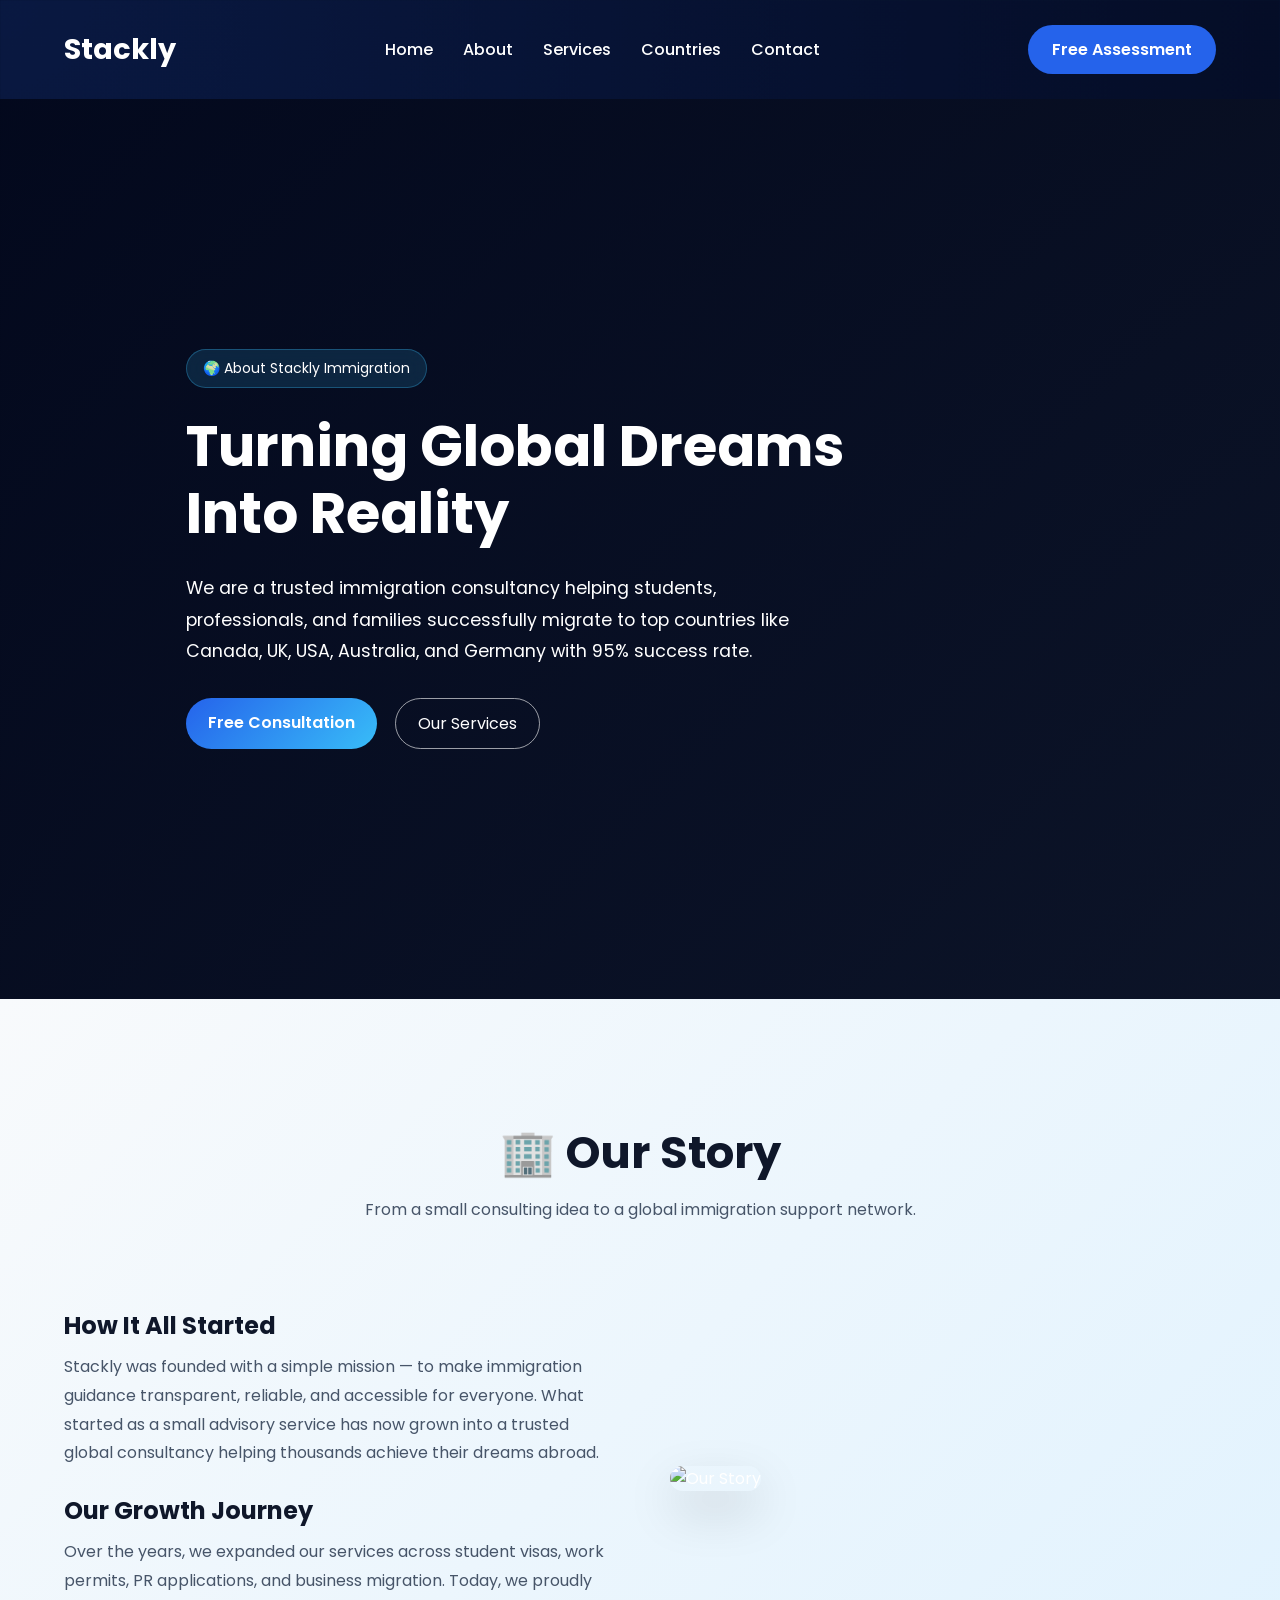
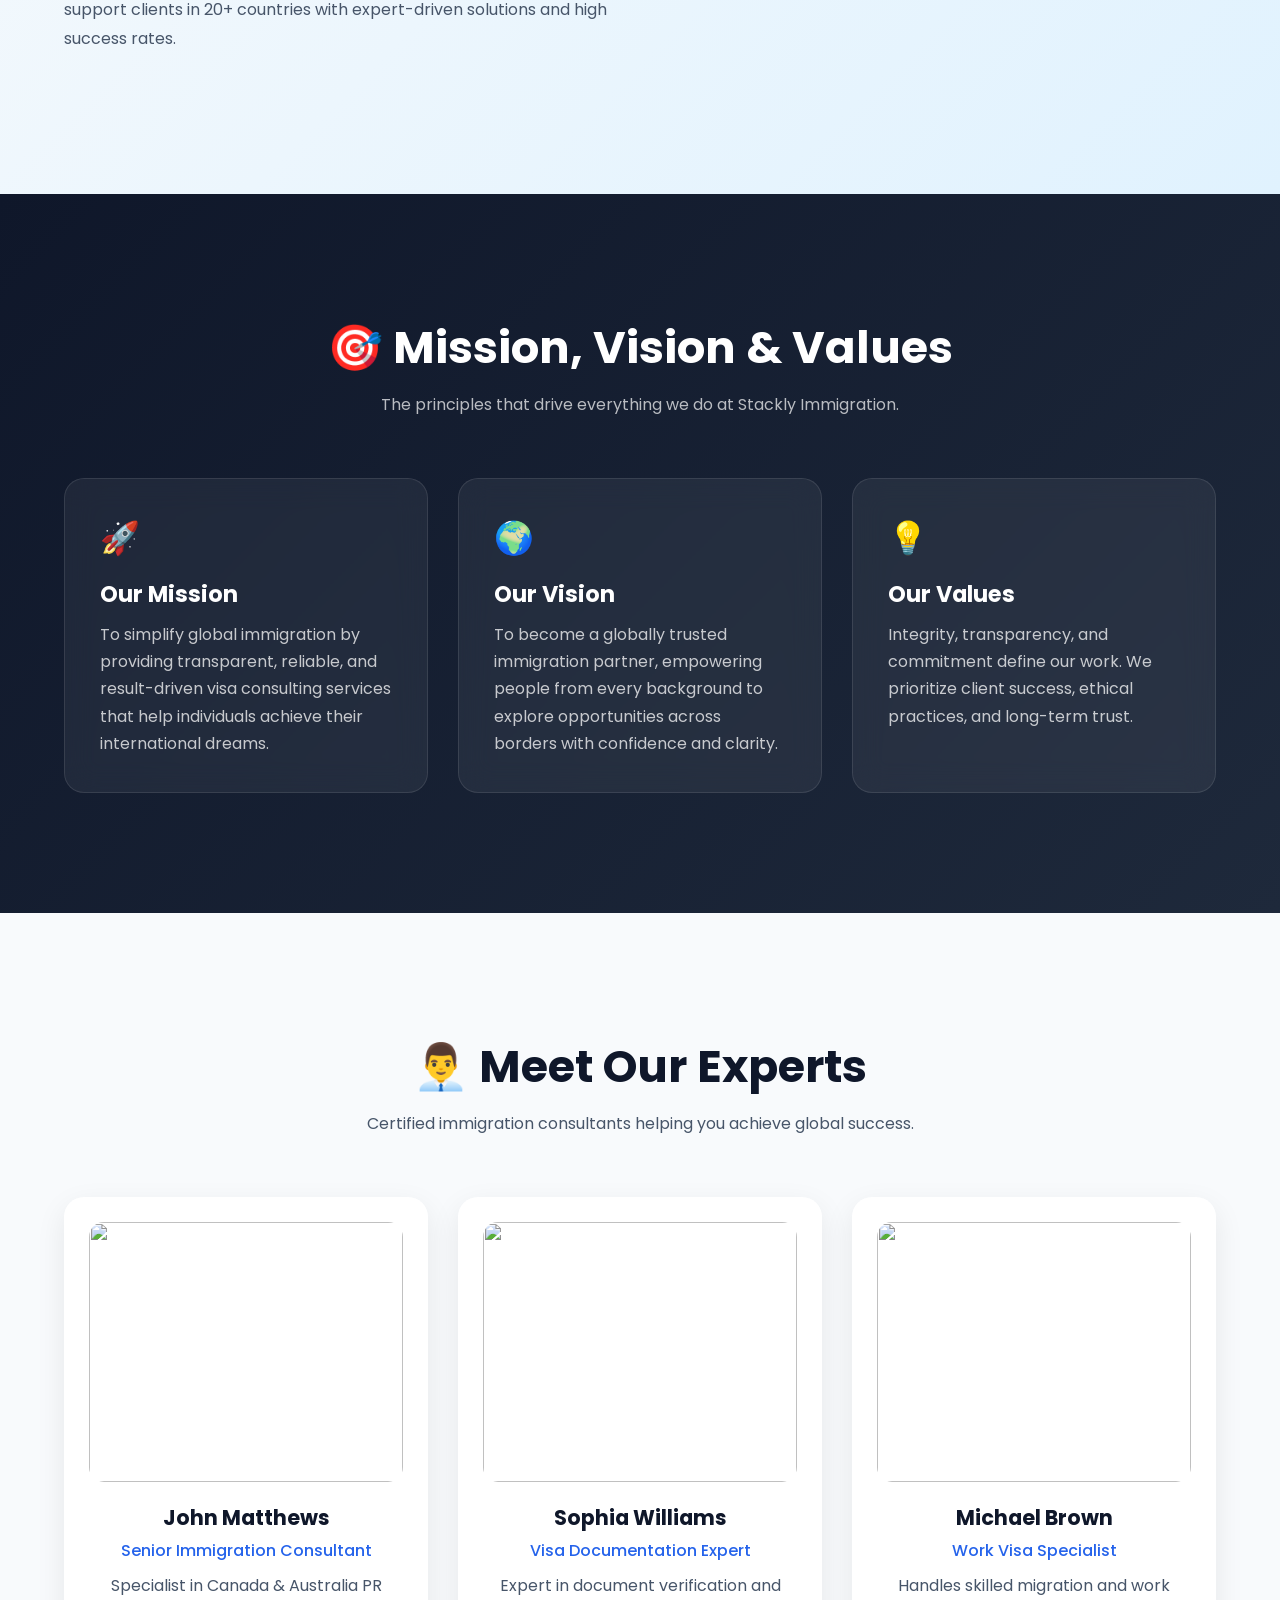
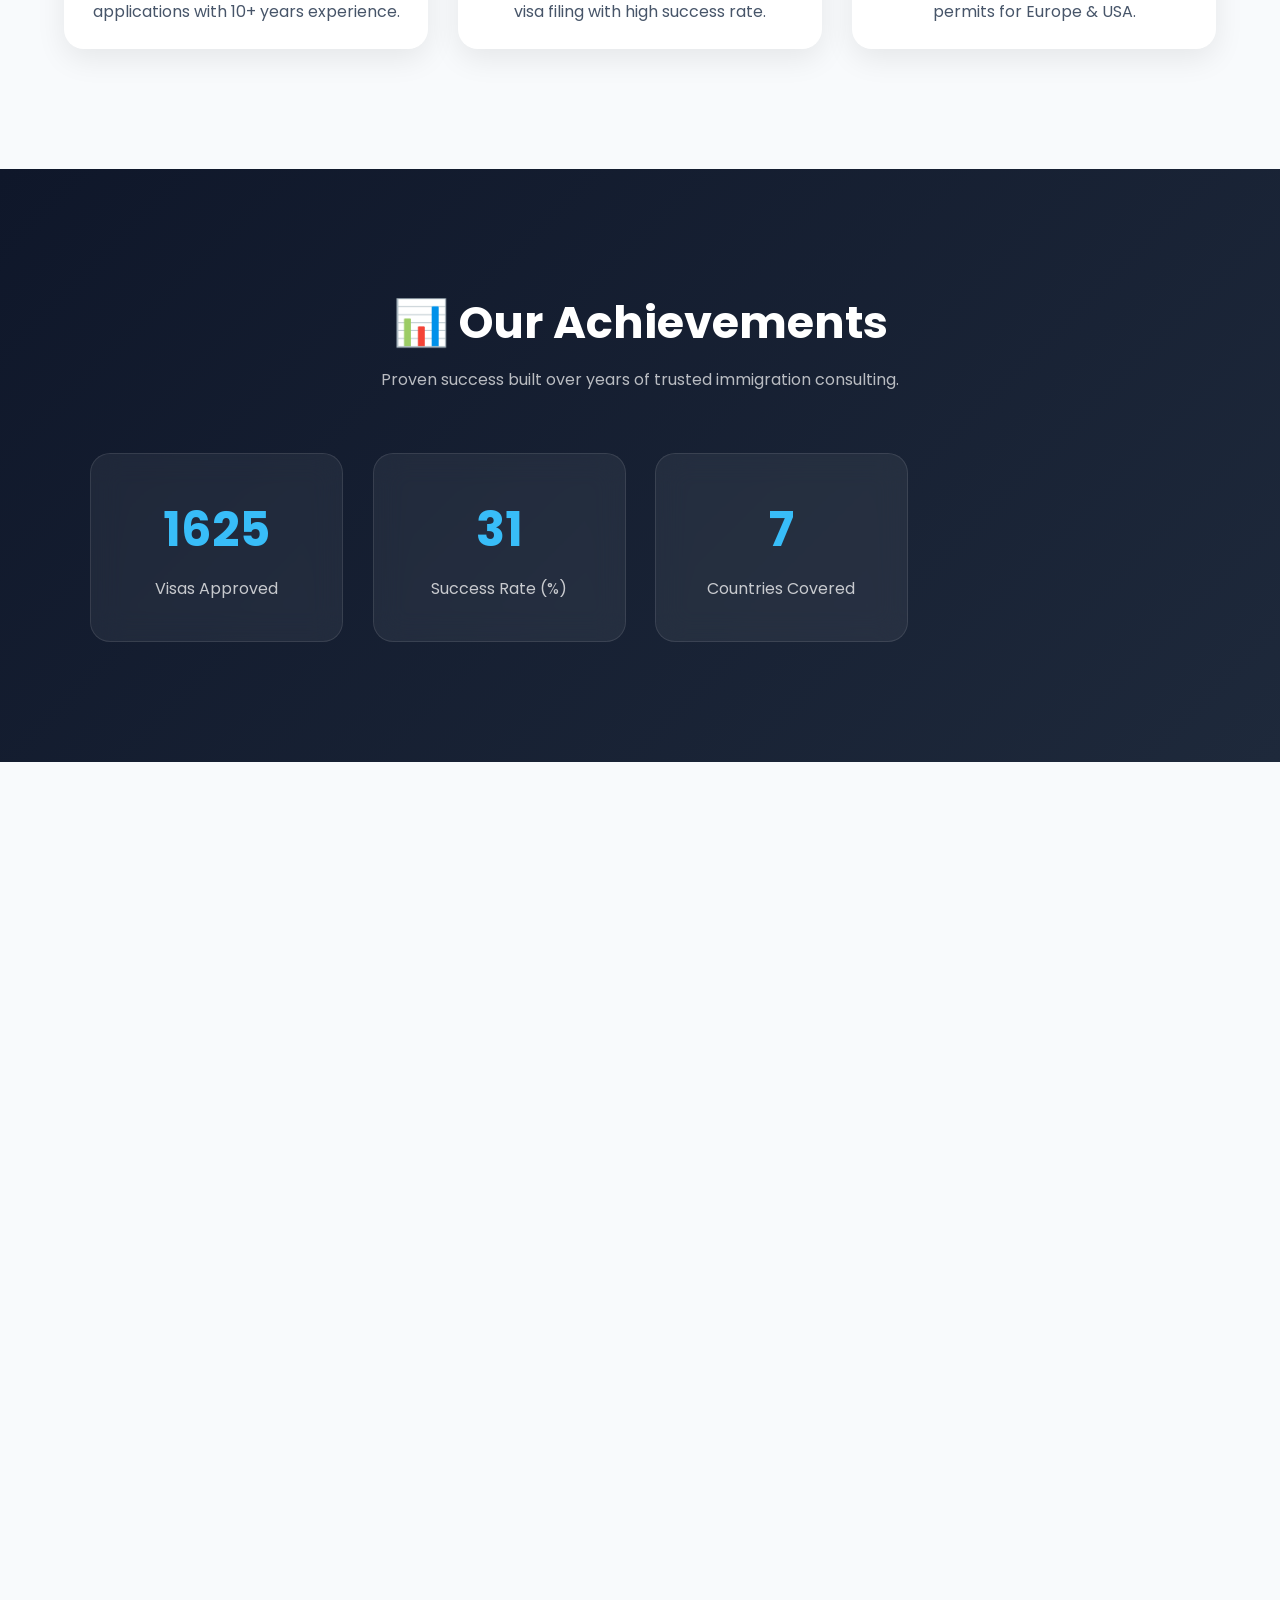
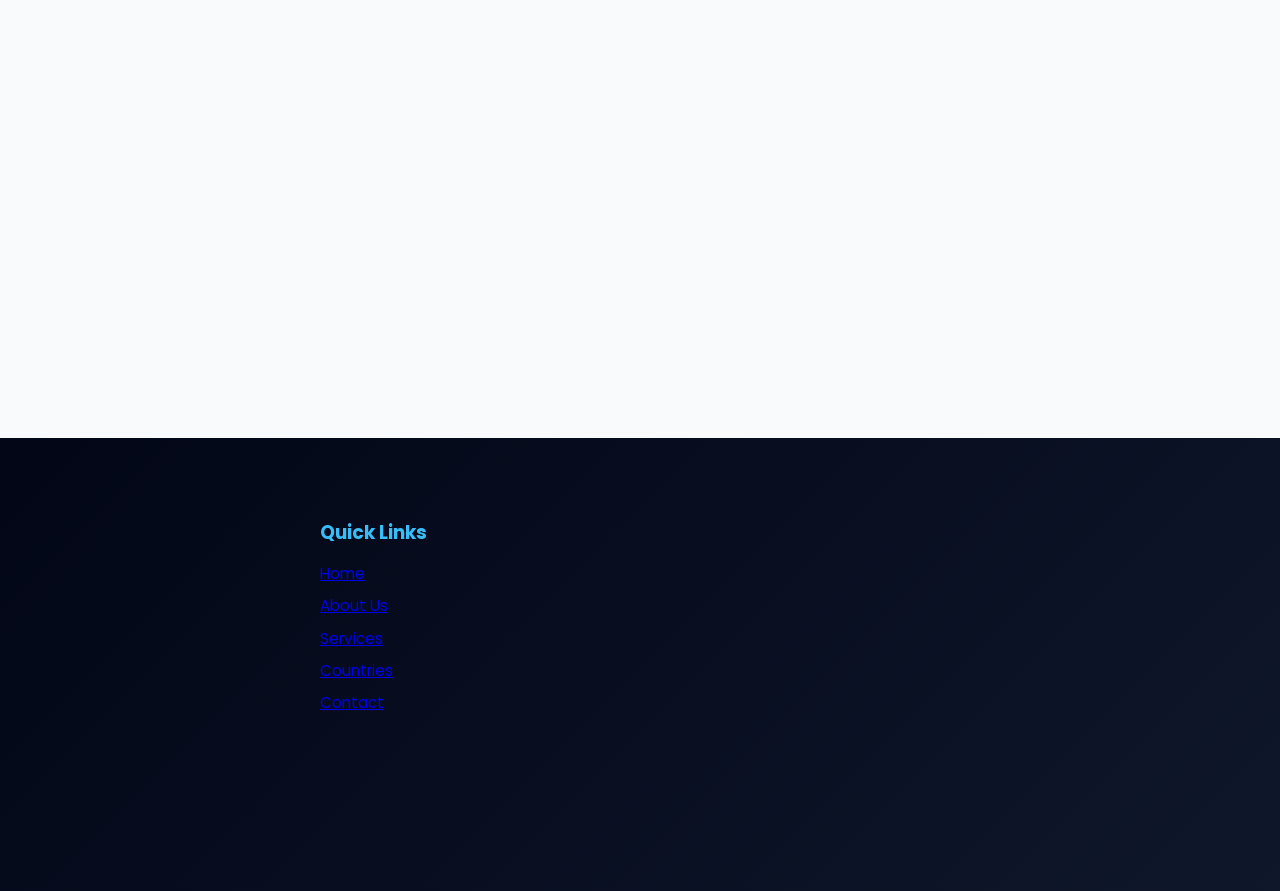
==== about.html @ c42ebe00 "first commit" ====
<!doctype html>
<html lang="en">
  <head>
    <meta charset="UTF-8" />
    <meta name="viewport" content="width=device-width, initial-scale=1.0" />
    <title>Stackly Immigration</title>

    <link rel="stylesheet" href="css/about.css" />

    <link
      href="https://fonts.googleapis.com/css2?family=Poppins:wght@300;400;500;600;700;800&display=swap"
      rel="stylesheet"
    />
  </head>

  <body>
    <nav>
      <div class="logo">Stackly</div>

      <ul class="nav-links">
        <li><a href="index.html">Home</a></li>
        <li><a href="about.html">About</a></li>
        <li><a href="service.html">Services</a></li>
        <li><a href="countries.html">Countries</a></li>
        <li><a href="contact.html">Contact</a></li>
      </ul>

      <a href="#" class="btn">Free Assessment</a>

      <div class="menu-btn">☰</div>
    </nav>




<section class="about-hero">

    <!-- BACKGROUND IMAGE -->
    <div class="about-hero-bg"></div>
    <div class="about-hero-overlay"></div>

    <!-- CONTENT -->
    <div class="about-hero-content">

        <span class="reveal up badge">
            🌍 About Stackly Immigration
        </span>

        <h1 class="reveal left">
            Turning Global Dreams Into Reality
        </h1>

        <p class="reveal right">
            We are a trusted immigration consultancy helping students, professionals,
            and families successfully migrate to top countries like Canada, UK, USA,
            Australia, and Germany with 95% success rate.
        </p>

        <div class="reveal up about-buttons">
            <a href="#" class="btn-primary">Free Consultation</a>
            <a href="#" class="btn-outline">Our Services</a>
        </div>

    </div>

</section>

<!-- STORY -->
<section class="our-story">

    <h2 class="story-title reveal up">🏢 Our Story</h2>
    <p class="story-subtitle reveal up">
        From a small consulting idea to a global immigration support network.
    </p>

    <div class="story-container">

        <!-- LEFT TEXT -->
        <div class="story-text reveal left">

            <h3>How It All Started</h3>
            <p>
                Stackly was founded with a simple mission — to make immigration
                guidance transparent, reliable, and accessible for everyone.
                What started as a small advisory service has now grown into a
                trusted global consultancy helping thousands achieve their dreams abroad.
            </p>

            <h3>Our Growth Journey</h3>
            <p>
                Over the years, we expanded our services across student visas,
                work permits, PR applications, and business migration.
                Today, we proudly support clients in 20+ countries with
                expert-driven solutions and high success rates.
            </p>

        </div>

        <!-- RIGHT IMAGE -->
        <div class="story-image reveal right">
            <img src="https://images.unsplash.com/photo-1521737604893-d14cc237f11d?auto=format&fit=crop&w=1200&q=80" alt="Our Story">
        </div>

    </div>

</section>

<!-- MISSION -->
<section class="mv-section">

    <h2 class="mv-title reveal up">🎯 Mission, Vision & Values</h2>
    <p class="mv-subtitle reveal up">
        The principles that drive everything we do at Stackly Immigration.
    </p>

    <div class="mv-grid">

        <!-- MISSION -->
        <div class="mv-card reveal left">
            <div class="icon">🚀</div>
            <h3>Our Mission</h3>
            <p>
                To simplify global immigration by providing transparent,
                reliable, and result-driven visa consulting services that help
                individuals achieve their international dreams.
            </p>
        </div>

        <!-- VISION -->
        <div class="mv-card reveal up">
            <div class="icon">🌍</div>
            <h3>Our Vision</h3>
            <p>
                To become a globally trusted immigration partner, empowering
                people from every background to explore opportunities across
                borders with confidence and clarity.
            </p>
        </div>

        <!-- VALUES -->
        <div class="mv-card reveal right">
            <div class="icon">💡</div>
            <h3>Our Values</h3>
            <p>
                Integrity, transparency, and commitment define our work.
                We prioritize client success, ethical practices, and long-term trust.
            </p>
        </div>

    </div>

</section>

<!-- OUR TEAM -->
<section class="team">

    <h2 class="team-title reveal up">👨‍💼 Meet Our Experts</h2>
    <p class="team-subtitle reveal up">
        Certified immigration consultants helping you achieve global success.
    </p>

    <div class="team-grid">

        <!-- MEMBER 1 -->
        <div class="team-card reveal left">
            <div class="team-img">
                <img src="https://images.unsplash.com/photo-1500648767791-00dcc994a43e?auto=format&fit=crop&w=800&q=80">
            </div>
            <h3>John Matthews</h3>
            <span>Senior Immigration Consultant</span>
            <p>Specialist in Canada & Australia PR applications with 10+ years experience.</p>
        </div>

        <!-- MEMBER 2 -->
        <div class="team-card reveal up">
            <div class="team-img">
                <img src="https://images.unsplash.com/photo-1544005313-94ddf0286df2?auto=format&fit=crop&w=800&q=80">
            </div>
            <h3>Sophia Williams</h3>
            <span>Visa Documentation Expert</span>
            <p>Expert in document verification and visa filing with high success rate.</p>
        </div>

        <!-- MEMBER 3 -->
        <div class="team-card reveal right">
            <div class="team-img">
                <img src="https://images.unsplash.com/photo-1506794778202-cad84cf45f1d?auto=format&fit=crop&w=800&q=80">
            </div>
            <h3>Michael Brown</h3>
            <span>Work Visa Specialist</span>
            <p>Handles skilled migration and work permits for Europe & USA.</p>
        </div>

    </div>

</section>

<!-- STATS -->
<section class="stats-section">

    <h2 class="stats-title reveal up">📊 Our Achievements</h2>
    <p class="stats-subtitle reveal up">
        Proven success built over years of trusted immigration consulting.
    </p>

    <div class="stats-grid">

        <div class="stat-card reveal left">
            <h3 class="counter" data-target="5000">0</h3>
            <p>Visas Approved</p>
        </div>

        <div class="stat-card reveal up">
            <h3 class="counter" data-target="95">0</h3>
            <p>Success Rate (%)</p>
        </div>

        <div class="stat-card reveal right">
            <h3 class="counter" data-target="20">0</h3>
            <p>Countries Covered</p>
        </div>

        <div class="stat-card reveal zoom">
            <h3 class="counter" data-target="10">0</h3>
            <p>Years Experience</p>
        </div>

    </div>

</section>

<!-- testimonial -->
<section class="testimonials">

    <h2 class="testi-title reveal up">⭐ Client Testimonials</h2>
    <p class="testi-subtitle reveal up">
        Real stories from students, workers, and families who achieved their visa success with us.
    </p>

    <div class="testi-grid">

        <!-- TESTIMONIAL 1 -->
        <div class="testi-card reveal left">
            <div class="user">
                <img src="https://images.unsplash.com/photo-1544723795-3fb6469f5b39?auto=format&fit=crop&w=200&q=80">
                <div>
                    <h3>Rahul Sharma</h3>
                    <span>Student Visa - Canada</span>
                </div>
            </div>
            <p class="testi-text typing" data-text="Stackly made my Canada student visa process super smooth. I got my
             approval without any stress. Highly recommended!"></p>
        </div>

        <!-- TESTIMONIAL 2 -->
        <div class="testi-card reveal up">
            <div class="user">
                <img src="https://images.unsplash.com/photo-1507003211169-0a1dd7228f2d?auto=format&fit=crop&w=200&q=80">
                <div>
                    <h3>Michael Johnson</h3>
                    <span>Work Visa - Germany</span>
                </div>
            </div>
            <p class="testi-text typing" data-text="Professional guidance at every step. My work visa for Germany was 
            approved faster than expected. Great service!"></p>
        </div>

        <!-- TESTIMONIAL 3 -->
        <div class="testi-card reveal right">
            <div class="user">
                <img src="https://images.unsplash.com/photo-1524504388940-b1c1722653e1?auto=format&fit=crop&w=200&q=80">
                <div>
                    <h3>Sneha Patel</h3>
                    <span>PR Visa - Australia</span>
                </div>
            </div>
            <p>
                “The team is very supportive and transparent. I finally got my PR
                visa for Australia after multiple rejections elsewhere.”
            </p>
        </div>

    </div>

</section>

<!-- PROCESS -->
<section class="process-mini">

    <h2 class="process-title reveal up">📈 Our Process Overview</h2>
    <p class="process-subtitle reveal up">
        A simple 4-step journey to make your immigration process smooth and successful.
    </p>

    <div class="process-grid">

        <div class="process-card reveal left">
            <div class="icon">🧭</div>
            <h3>Profile Analysis</h3>
            <p>We understand your goals, background, and eligibility.</p>
        </div>

        <div class="process-card reveal up">
            <div class="icon">📋</div>
            <h3>Documentation</h3>
            <p>We prepare and verify all required visa documents.</p>
        </div>

        <div class="process-card reveal right">
            <div class="icon">📨</div>
            <h3>Application Filing</h3>
            <p>We submit your visa application with expert precision.</p>
        </div>

        <div class="process-card reveal zoom">
            <div class="icon">🎉</div>
            <h3>Visa Approval</h3>
            <p>Get your visa approved with post-landing support.</p>
        </div>

    </div>

</section>



<footer class="footer">

    <div class="footer-container">

        <!-- BRAND INFO -->
        <div class="footer-box reveal left">
            <h2>Stackly Immigration</h2>
            <p>
                Your trusted global immigration partner helping students,
                professionals, and families achieve their dreams abroad.
            </p>

            <div class="socials">
                <a href="#">FB</a>
                <a href="#">TE</a>
                <a href="#">TW</a>
                <a href="#">YT</a>
            </div>
        </div>

        <!-- QUICK LINKS -->
        <div class="footer-box reveal up">
            <h3>Quick Links</h3>
            <ul>
                <li><a href="#">Home</a></li>
                <li><a href="#">About Us</a></li>
                <li><a href="#">Services</a></li>
                <li><a href="#">Countries</a></li>
                <li><a href="#">Contact</a></li>
            </ul>
        </div>

        <!-- SERVICES -->
        <div class="footer-box reveal right">
            <h3>Our Services</h3>
            <ul>
                <li>Student Visa</li>
                <li>Work Visa</li>
                <li>PR Assistance</li>
                <li>Business Visa</li>
                <li>Tourist Visa</li>
            </ul>
        </div>

        <!-- CONTACT + NEWSLETTER -->
        <div class="footer-box reveal zoom">
            <h3>Contact Us</h3>

            <p>📍 Mumbai, India</p>
            <p>📞 +91 98765 43210</p>
            <p>✉ info@Stackly.com</p>

            <div class="newsletter">
                <input type="email" placeholder="Enter email">
                <button>Subscribe</button>
            </div>
        </div>

    </div>

    <!-- BOTTOM BAR -->
    <div class="footer-bottom reveal up">
        <p>© 2026 Stackly Immigration. All Rights Reserved.</p>
    </div>

</footer>

    <script src="js/about.js"></script>
  </body>
</html>
---- css/about.css ----
*{
margin:0;
padding:0;
box-sizing:border-box;
font-family:'Poppins',sans-serif;
}

:root{
--primary:#0f172a;
--secondary:#2563eb;
--accent:#38bdf8;
--white:#fff;
--card:rgba(255,255,255,.08);
}

body{
background:
radial-gradient(circle at top left,
rgba(37,99,235,.2),
transparent 35%),
radial-gradient(circle at bottom right,
rgba(56,189,248,.15),
transparent 35%),
#020617;

color:white;
overflow-x:hidden;
}

nav{
width:90%;
margin:auto;
display:flex;
justify-content:space-between;
align-items:center;
padding:25px 0;
}

.logo{
font-size:1.8rem;
font-weight:700;
}

.nav-links{
display:flex;
gap:30px;
list-style:none;
}

.nav-links a{
text-decoration:none;
color:white;
font-weight:500;
transition:.4s;
}

.nav-links a:hover{
color:var(--accent);
}

.btn{
background:var(--secondary);
padding:12px 24px;
border-radius:50px;
text-decoration:none;
color:white;
font-weight:600;
}

.menu-btn{
display:none;
}

@media(max-width:900px){



.nav-links{
display:none;
}

.menu-btn{
display:block;
font-size:2rem;
cursor:pointer;
}

}

/* ===================================== */
@media(max-width:900px){

    .nav-links{
        display:none;
        position:absolute;
        top:90px;
        right:20px;
        width:250px;
        background:rgba(15,23,42,.98);
        backdrop-filter:blur(20px);
        border:1px solid rgba(255,255,255,.1);
        border-radius:20px;
        padding:20px;
        flex-direction:column;
        gap:15px;
        z-index:1000;
    }

    .nav-links.active{
        display:flex;
    }

    .menu-btn{
        display:block;
        font-size:2rem;
        cursor:pointer;
    }
}


/* ========== HERO SECTION =========== */
/* ================= ABOUT HERO ================= */

.about-hero{
    position:relative;
    height:100vh;
    display:flex;
    align-items:center;
    overflow:hidden;
    color:white;
}

/* BACKGROUND IMAGE */
.about-hero-bg{
    position:absolute;
    inset:0;
    background:url("https://images.unsplash.com/photo-1521737604893-d14cc237f11d?auto=format&fit=crop&w=1600&q=80")
    center/cover no-repeat;
    transform:scale(1.1);
    filter:brightness(0.7);
}

/* DARK OVERLAY */
.about-hero-overlay{
    position:absolute;
    inset:0;
    background:linear-gradient(
        135deg,
        rgba(2,6,23,.85),
        rgba(15,23,42,.75)
    );
}

/* CONTENT BOX */
.about-hero-content{
    position:relative;
    z-index:2;
    max-width:750px;
    margin-left:8%;
    padding:30px;
}

/* BADGE */
.badge{
    display:inline-block;
    padding:8px 16px;
    border-radius:30px;
    background:rgba(56,189,248,.15);
    border:1px solid rgba(56,189,248,.3);
    margin-bottom:20px;
    font-size:14px;
    backdrop-filter:blur(10px);
}

/* TITLE */
.about-hero-content h1{
    font-size:3.5rem;
    line-height:1.1;
    margin-bottom:20px;
    font-weight:700;
}

/* PARAGRAPH */
.about-hero-content p{
    font-size:1.1rem;
    line-height:1.7;
    opacity:0.85;
    margin-bottom:30px;
    max-width:600px;
}

/* BUTTONS */
.about-buttons{
    display:flex;
    gap:15px;
}

/* ================= ABOUT HERO SPACING FIX ================= */

.about-hero{
    padding:0 5%;
}

/* content block breathing space */
.about-hero-content{
    max-width:750px;
    margin-left:8%;
    padding:40px 30px;
}

/* badge spacing */
.about-hero .badge{
    margin-bottom:25px;
}

/* main heading spacing */
.about-hero-content h1{
    margin-bottom:25px;
    line-height:1.2;
}

/* paragraph spacing */
.about-hero-content p{
    margin-bottom:30px;
    line-height:1.8;
    max-width:650px;
}

/* button spacing */
.about-buttons{
    margin-top:10px;
    margin-bottom:20px;
    gap:18px;
}

/* extra breathing room between elements */
.about-hero-content > *{
    margin-bottom:10px;
}

/* remove last extra gap */
.about-buttons{
    margin-bottom:0;
}

.about-hero{
    min-height:100vh;
    display:flex;
    align-items:center;
}

/* PRIMARY BUTTON */
.btn-primary{
    background:linear-gradient(135deg,#2563eb,#38bdf8);
    padding:12px 22px;
    border-radius:50px;
    text-decoration:none;
    color:white;
    font-weight:600;
    transition:0.3s;
}

.btn-primary:hover{
    transform:translateY(-3px);
    box-shadow:0 10px 25px rgba(56,189,248,0.4);
}

/* OUTLINE BUTTON */
.btn-outline{
    border:1px solid rgba(255,255,255,0.6);
    padding:12px 22px;
    border-radius:50px;
    text-decoration:none;
    color:white;
    transition:0.3s;
}

.btn-outline:hover{
    background:white;
    color:#0f172a;
}

/* RESPONSIVE */
@media(max-width:900px){
    .about-hero-content{
        margin:0;
        text-align:center;
    }

    .about-hero-content h1{
        font-size:2.2rem;
    }

    .about-buttons{
        justify-content:center;
        flex-wrap:wrap;
    }
}

/* BASE STATE */
.reveal{
    opacity:0;
    transition:all 0.8s ease;
    will-change: transform, opacity;
}

/* ACTIVE STATE */
.reveal.active{
    opacity:1;
    transform:translate(0,0) scale(1);
}

/* DIRECTIONS (IMPORTANT: keep separate variables, not override conflicts) */
.reveal.left{
    transform:translateX(-80px);
}

.reveal.right{
    transform:translateX(80px);
}

.reveal.up{
    transform:translateY(60px);
}

.reveal.down{
    transform:translateY(-60px);
}

.reveal.zoom{
    transform:scale(0.85);
}

/* ACTIVE OVERRIDES ONLY */
.reveal.active.left,
.reveal.active.right,
.reveal.active.up,
.reveal.active.down{
    transform:translate(0,0);
}

.reveal.active.zoom{
    transform:scale(1);
}

/* ================ STORY =============== */
/* ================= OUR STORY SECTION ================= */

.our-story{
    padding:120px 5%;
    background:linear-gradient(135deg,#f8fafc,#e0f2fe);
}

/* TITLE */
.story-title{
    font-size:2.8rem;
    text-align:center;
    color:#0f172a;
    margin-bottom:10px;
}

.story-subtitle{
    text-align:center;
    color:#475569;
    margin-bottom:60px;
    max-width:700px;
    margin-left:auto;
    margin-right:auto;
    line-height:1.7;
}

/* CONTAINER */
.story-container{
    display:flex;
    align-items:center;
    justify-content:space-between;
    gap:60px;
    max-width:1200px;
    margin:auto;
}

/* TEXT SIDE */
.story-text{
    flex:1;
}

.story-text h3{
    font-size:1.5rem;
    color:#0f172a;
    margin-bottom:10px;
    margin-top:25px;
}

.story-text p{
    color:#475569;
    line-height:1.8;
    margin-bottom:20px;
}

/* IMAGE SIDE */
.story-image{
    flex:1;
}

.story-image img{
    width:100%;
    border-radius:20px;
    box-shadow:0 20px 50px rgba(0,0,0,0.15);
    transition:0.4s ease;
}

.story-image img:hover{
    transform:scale(1.03);
}

/* RESPONSIVE */
@media(max-width:900px){
    .story-container{
        flex-direction:column;
        text-align:center;
    }

    .story-text{
        text-align:center;
    }
}

/* ========= MISSION ========= */
/* ================= MV SECTION ================= */

.mv-section{
    padding:120px 5%;
    background:linear-gradient(135deg,#0f172a,#1e293b);
    color:white;
    text-align:center;
}

/* TITLE */
.mv-title{
    font-size:2.8rem;
    margin-bottom:10px;
}

.mv-subtitle{
    color:rgba(255,255,255,0.7);
    margin-bottom:60px;
    max-width:700px;
    margin-left:auto;
    margin-right:auto;
    line-height:1.7;
}

/* GRID */
.mv-grid{
    display:grid;
    grid-template-columns:repeat(3,1fr);
    gap:30px;
    max-width:1200px;
    margin:auto;
}

/* CARD */
.mv-card{
    background:rgba(255,255,255,0.06);
    border:1px solid rgba(255,255,255,0.1);
    padding:35px;
    border-radius:20px;
    backdrop-filter:blur(15px);
    transition:0.4s ease;
    text-align:left;
}

/* ICON */
.mv-card .icon{
    font-size:2rem;
    margin-bottom:15px;
}

/* TEXT */
.mv-card h3{
    font-size:1.4rem;
    margin-bottom:10px;
    color:#ffffff;
}

.mv-card p{
    color:rgba(255,255,255,0.75);
    line-height:1.7;
}

/* HOVER EFFECT */
.mv-card:hover{
    transform:translateY(-10px);
    background:rgba(255,255,255,0.1);
    border-color:rgba(56,189,248,0.4);
    box-shadow:0 20px 40px rgba(0,0,0,0.3);
}

/* RESPONSIVE */
@media(max-width:900px){
    .mv-grid{
        grid-template-columns:1fr;
    }

    .mv-card{
        text-align:center;
    }
}

/* =========== OUR TEAM =========== */
/* ================= TEAM SECTION ================= */

.team{
    padding:120px 5%;
    background:#f8fafc;
    text-align:center;
}

/* TITLE */
.team-title{
    font-size:2.8rem;
    color:#0f172a;
    margin-bottom:10px;
}

.team-subtitle{
    color:#475569;
    margin-bottom:60px;
    max-width:700px;
    margin-left:auto;
    margin-right:auto;
    line-height:1.7;
}

/* GRID */
.team-grid{
    display:grid;
    grid-template-columns:repeat(3,1fr);
    gap:30px;
    max-width:1200px;
    margin:auto;
}

/* CARD */
.team-card{
    background:white;
    border-radius:20px;
    padding:25px;
    box-shadow:0 10px 30px rgba(0,0,0,0.08);
    transition:0.4s ease;
}

/* IMAGE */
.team-img{
    width:100%;
    height:260px;
    overflow:hidden;
    border-radius:15px;
    margin-bottom:20px;
}

.team-img img{
    width:100%;
    height:100%;
    object-fit:cover;
    transition:0.5s ease;
}

/* TEXT */
.team-card h3{
    font-size:1.3rem;
    margin-bottom:5px;
    color:#0f172a;
}

.team-card span{
    display:block;
    color:#2563eb;
    font-weight:500;
    margin-bottom:10px;
}

.team-card p{
    color:#475569;
    line-height:1.6;
}

/* HOVER EFFECT */
.team-card:hover{
    transform:translateY(-10px);
    box-shadow:0 20px 50px rgba(0,0,0,0.15);
}

.team-card:hover img{
    transform:scale(1.1);
}

/* RESPONSIVE */
@media(max-width:900px){
    .team-grid{
        grid-template-columns:1fr;
    }
}

.reveal{
    opacity:0;
    transform:translateY(60px);
    transition:0.8s ease;
}

.reveal.active{
    opacity:1;
    transform:translate(0,0);
}

.reveal.left{ transform:translateX(-80px); }
.reveal.right{ transform:translateX(80px); }
.reveal.up{ transform:translateY(60px); }


/* ================= STATS SECTION ================= */

.stats-section{
    padding:120px 5%;
    background:linear-gradient(135deg,#0f172a,#1e293b);
    color:white;
    text-align:center;
}

/* TITLE */
.stats-title{
    font-size:2.8rem;
    margin-bottom:10px;
}

.stats-subtitle{
    color:rgba(255,255,255,0.7);
    margin-bottom:60px;
    max-width:700px;
    margin-left:auto;
    margin-right:auto;
    line-height:1.7;
}

/* GRID */
.stats-grid{
    display:grid;
    grid-template-columns:repeat(4,1fr);
    gap:30px;
    max-width:1100px;
    margin:auto;
}

/* CARD */
.stat-card{
    background:rgba(255,255,255,0.06);
    border:1px solid rgba(255,255,255,0.1);
    padding:40px 20px;
    border-radius:20px;
    backdrop-filter:blur(15px);
    transition:0.4s ease;
}

/* NUMBER */
.stat-card h3{
    font-size:3rem;
    color:#38bdf8;
    margin-bottom:10px;
}

/* TEXT */
.stat-card p{
    color:rgba(255,255,255,0.75);
    font-size:1rem;
}

/* HOVER */
.stat-card:hover{
    transform:translateY(-10px);
    background:rgba(255,255,255,0.1);
}

/* RESPONSIVE */
@media(max-width:900px){
    .stats-grid{
        grid-template-columns:1fr 1fr;
    }
}

@media(max-width:600px){
    .stats-grid{
        grid-template-columns:1fr;
    }
}

/* =============== testimonial ================ */
/* ================= TESTIMONIALS SECTION ================= */

.testimonials{
    padding:120px 5%;
    background:#f8fafc;
    text-align:center;
}

/* TITLE */
.testi-title{
    font-size:2.8rem;
    color:#0f172a;
    margin-bottom:10px;
}

.testi-subtitle{
    color:#475569;
    max-width:700px;
    margin:auto;
    margin-bottom:60px;
    line-height:1.7;
}

/* GRID */
.testi-grid{
    display:grid;
    grid-template-columns:repeat(3,1fr);
    gap:30px;
    max-width:1200px;
    margin:auto;
}

/* CARD */
.testi-card{
    background:white;
    border-radius:20px;
    padding:30px;
    box-shadow:0 10px 30px rgba(0,0,0,0.08);
    transition:0.4s ease;
    text-align:left;
}

/* USER SECTION */
.user{
    display:flex;
    align-items:center;
    gap:15px;
    margin-bottom:15px;
}

.user img{
    width:55px;
    height:55px;
    border-radius:50%;
    object-fit:cover;
}

/* NAME */
.user h3{
    font-size:1rem;
    color:#0f172a;
    margin:0;
}

.user span{
    font-size:0.85rem;
    color:#2563eb;
}

/* TEXT */
.testi-card p{
    color:#475569;
    line-height:1.7;
    font-style:italic;
}

/* HOVER */
.testi-card:hover{
    transform:translateY(-10px);
    box-shadow:0 20px 50px rgba(0,0,0,0.12);
}

/* RESPONSIVE */
@media(max-width:900px){
    .testi-grid{
        grid-template-columns:1fr;
    }

    .testi-card{
        text-align:center;
    }

    .user{
        justify-content:center;
    }
}

/*  */
/* typing cursor effect */
.typing::after{
    content:"|";
    margin-left:2px;
    color:#2563eb;
    animation:blink 0.8s infinite;
}

.typing.done::after{
    display:none;
}

@keyframes blink{
    50%{opacity:0;}
}

/* ================================== PROCESS ======================================= */
.process-mini{
    padding:120px 5%;
    background:#f8fafc;
    text-align:center;
}

/* TITLE */
.process-title{
    font-size:2.6rem;
    color:#0f172a;
    margin-bottom:10px;
}

.process-subtitle{
    color:#475569;
    margin-bottom:60px;
}

/* GRID */
.process-grid{
    display:grid;
    grid-template-columns:repeat(4,1fr);
    gap:25px;
    max-width:1200px;
    margin:auto;
}

/* CARD */
.process-card{
    background:white;
    padding:30px 20px;
    border-radius:20px;
    box-shadow:0 10px 30px rgba(0,0,0,0.08);
    transition:0.4s ease;
    position:relative;
    overflow:hidden;
}

/* ICON */
.process-card .icon{
    font-size:2rem;
    margin-bottom:15px;
}

/* TEXT */
.process-card h3{
    color:#0f172a;
    margin-bottom:10px;
}

.process-card p{
    color:#64748b;
    font-size:0.95rem;
    line-height:1.6;
}

/* HOVER EFFECT */
.process-card:hover{
    transform:translateY(-10px);
    box-shadow:0 20px 50px rgba(37,99,235,0.15);
}

/* COLOR GLOW ON HOVER */
.process-card::before{
    content:"";
    position:absolute;
    inset:0;
    background:linear-gradient(135deg,#3b82f6,#06b6d4);
    opacity:0;
    transition:0.4s ease;
    z-index:0;
}

.process-card:hover::before{
    opacity:0.08;
}

/* KEEP TEXT ABOVE */
.process-card *{
    position:relative;
    z-index:1;
}

/* RESPONSIVE */
@media(max-width:900px){
    .process-grid{
        grid-template-columns:1fr;
    }
}



/* =============== FOOTER SECTION ================ */
.footer{
    background:linear-gradient(135deg,#020617,#0f172a);
    color:white;
    padding:80px 5% 20px;
    overflow:hidden;
}

/* GRID */
.footer-container{
    display:grid;
    grid-template-columns:repeat(4,1fr);
    gap:40px;
    max-width:1200px;
    margin:auto;
}

/* BOX */
.footer-box h2,
.footer-box h3{
    margin-bottom:15px;
    color:#38bdf8;
}

.footer-box p,
.footer-box li{
    color:#cbd5e1;
    font-size:0.95rem;
    line-height:1.6;
}

/* LINKS */
.footer-box ul{
    list-style:none;
    padding:0;
}

.footer-box ul li{
    margin-bottom:8px;
    cursor:pointer;
    transition:0.3s;
}

.footer-box ul li:hover{
    color:#38bdf8;
    transform:translateX(5px);
}

/* SOCIAL */
.socials{
    margin-top:15px;
    display:flex;
    gap:10px;
}

.socials a{
    width:35px;
    height:35px;
    display:flex;
    align-items:center;
    justify-content:center;
    background:rgba(255,255,255,0.08);
    border-radius:50%;
    text-decoration:none;
    transition:0.3s;
}

.socials a:hover{
    background:#38bdf8;
    transform:translateY(-3px);
}

/* NEWSLETTER */
.newsletter{
    margin-top:15px;
    display:flex;
    gap:10px;
}

.newsletter input{
    flex:1;
    padding:10px;
    border:none;
    border-radius:10px;
    outline:none;
}

.newsletter button{
    padding:10px 15px;
    border:none;
    border-radius:10px;
    background:#2563eb;
    color:white;
    cursor:pointer;
    transition:0.3s;
}

.newsletter button:hover{
    background:#1d4ed8;
}

/* BOTTOM */
.footer-bottom{
    text-align:center;
    margin-top:50px;
    padding-top:20px;
    border-top:1px solid rgba(255,255,255,0.1);
    color:#94a3b8;
}

/* RESPONSIVE */
@media(max-width:900px){
    .footer-container{
        grid-template-columns:1fr;
        text-align:center;
    }

    .socials{
        justify-content:center;
    }

    .newsletter{
        flex-direction:column;
    }
}
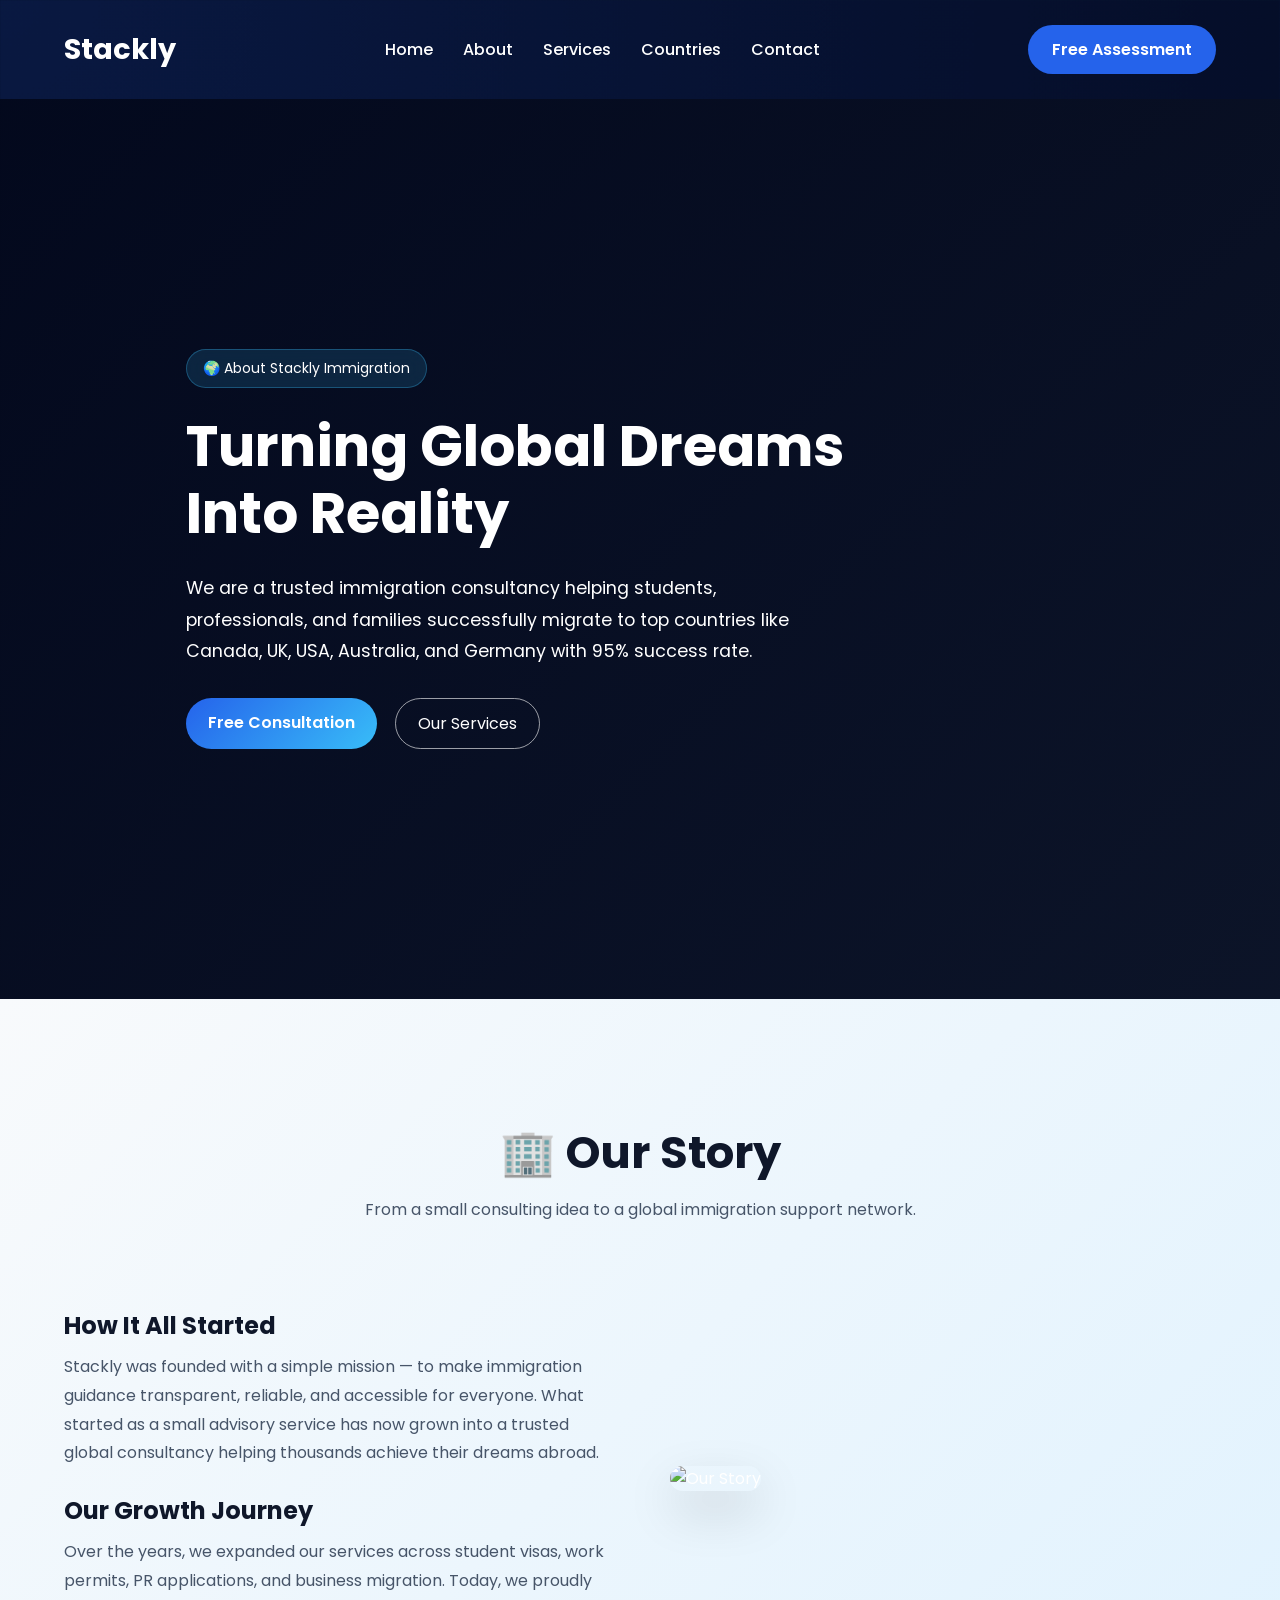
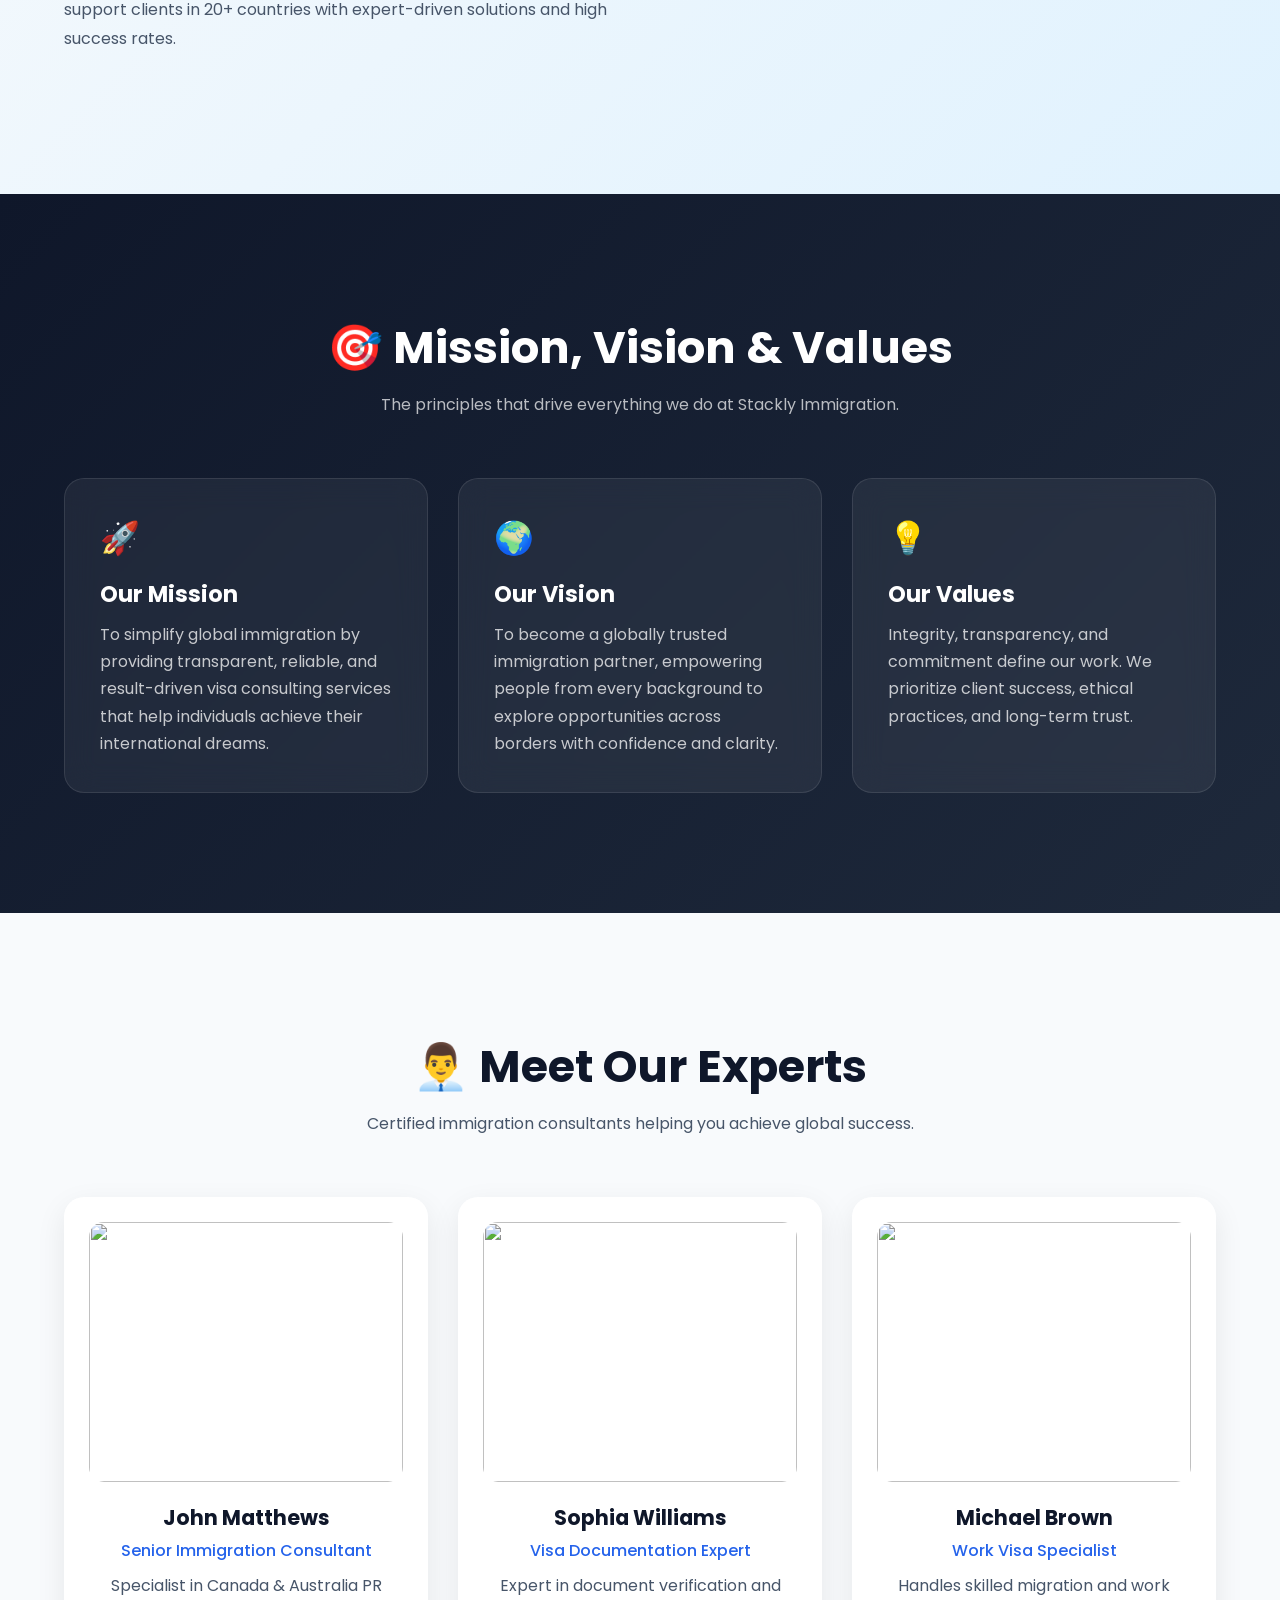
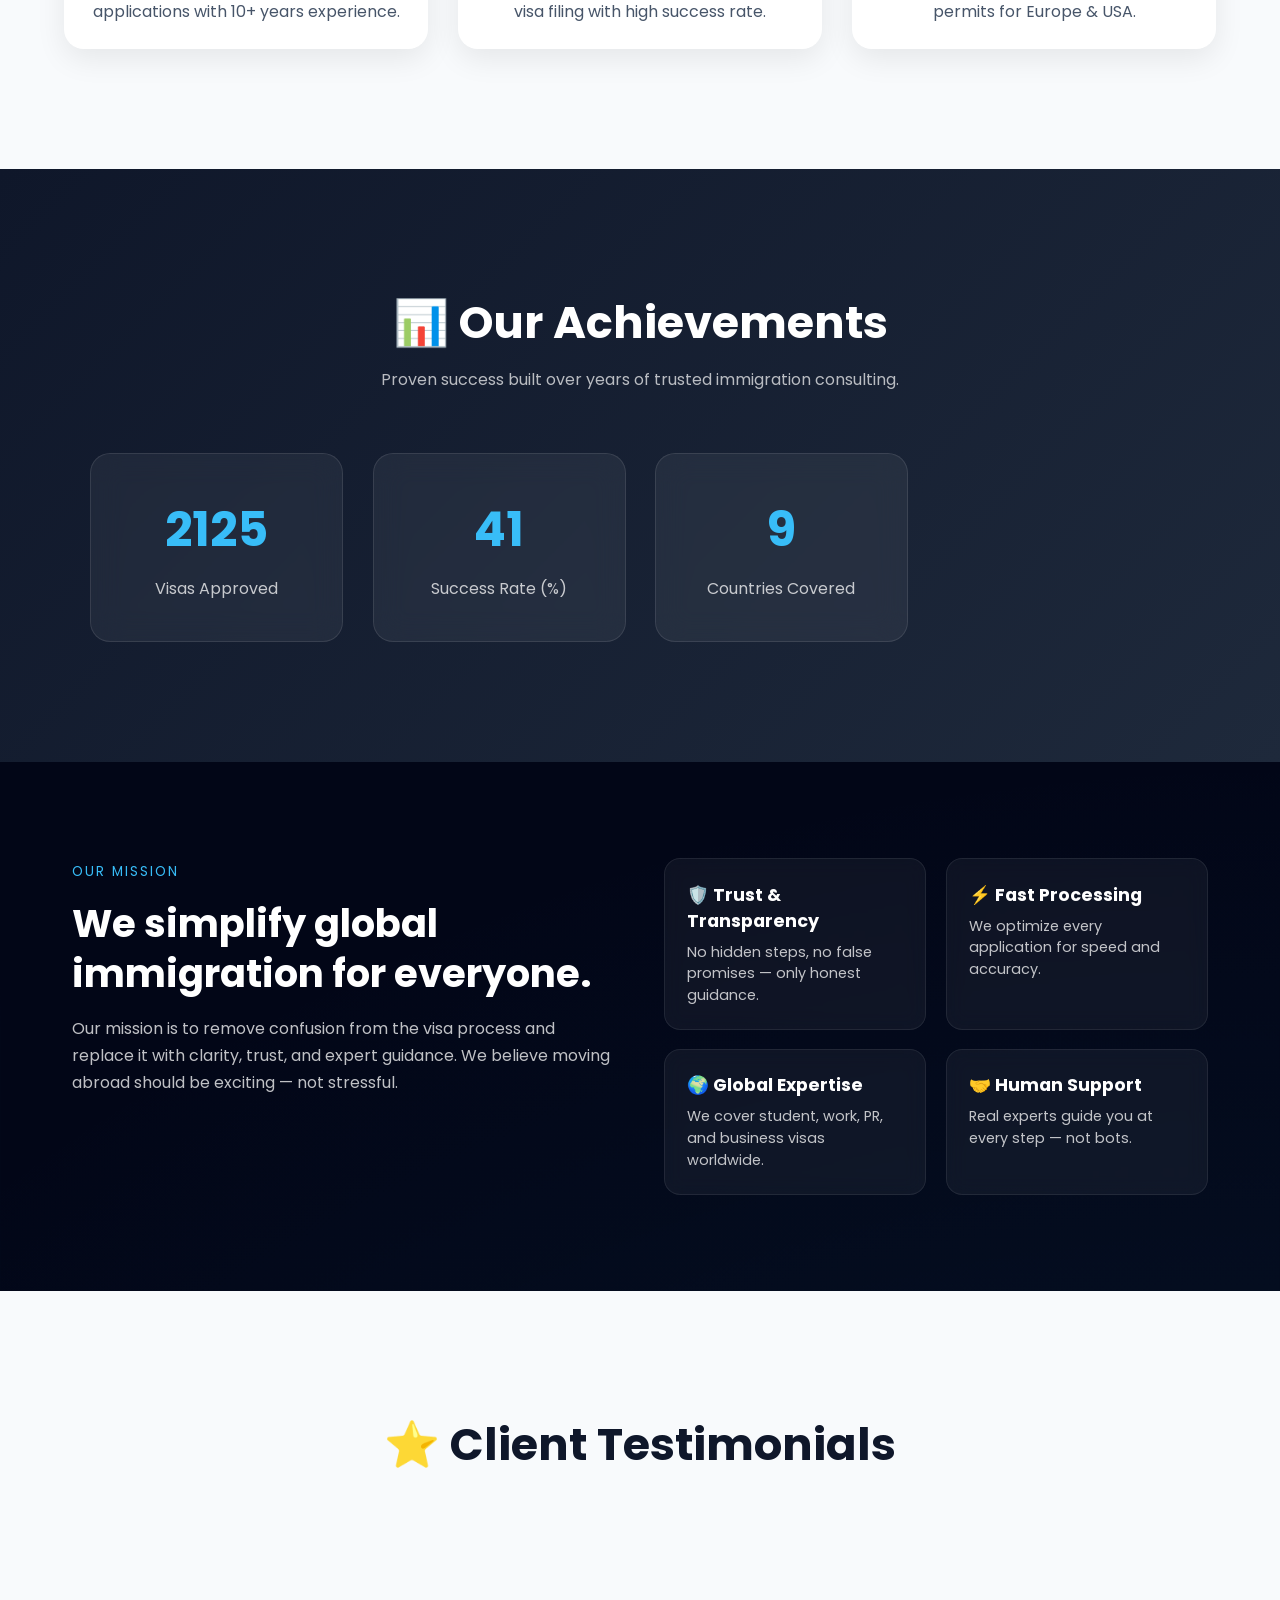
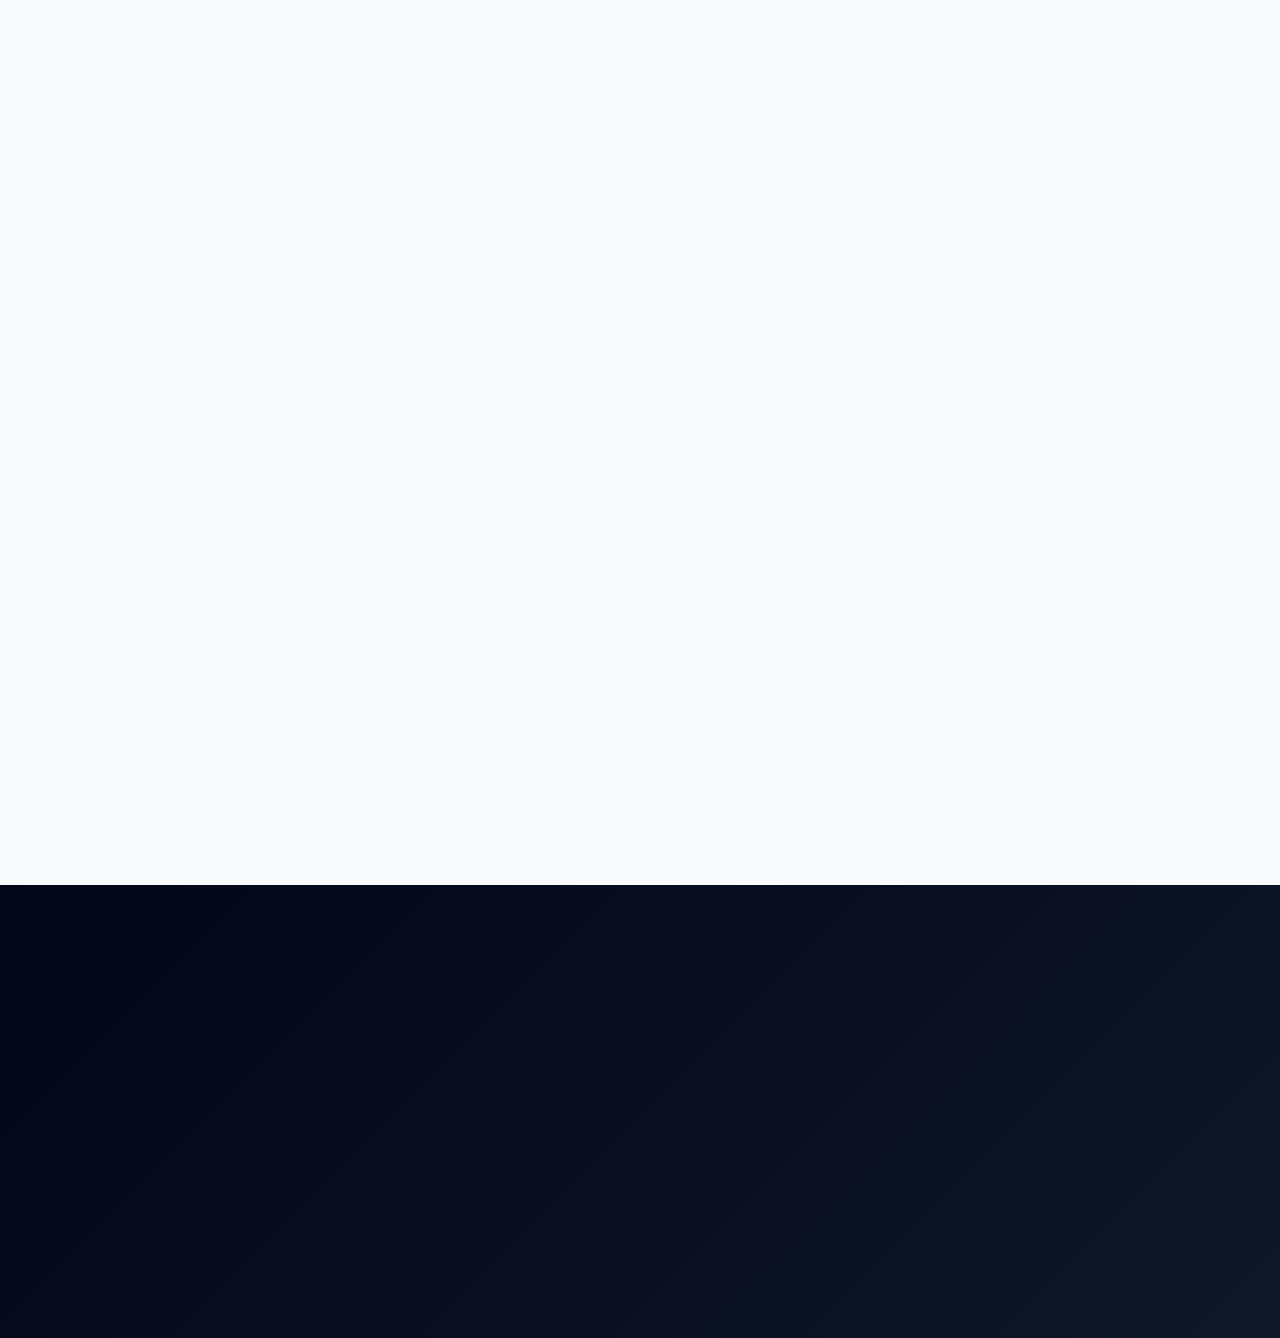
==== commit 96795370: ".." ====
--- a/about.html
+++ b/about.html
@@ -6,6 +6,7 @@
     <title>Stackly Immigration</title>
 
     <link rel="stylesheet" href="css/about.css" />
+    <link rel="stylesheet" href="css/auth.css">
 
     <link
       href="https://fonts.googleapis.com/css2?family=Poppins:wght@300;400;500;600;700;800&display=swap"
@@ -25,7 +26,7 @@
         <li><a href="contact.html">Contact</a></li>
       </ul>
 
-      <a href="#" class="btn">Free Assessment</a>
+      <a href="#" class="btn" onclick="openPopup()">Free Assessment</a>
 
       <div class="menu-btn">☰</div>
     </nav>
@@ -64,6 +65,8 @@
     </div>
 
 </section>
+
+
 
 <!-- STORY -->
 <section class="our-story">
@@ -151,6 +154,8 @@
 
 </section>
 
+
+
 <!-- OUR TEAM -->
 <section class="team">
 
@@ -223,6 +228,44 @@
         <div class="stat-card reveal zoom">
             <h3 class="counter" data-target="10">0</h3>
             <p>Years Experience</p>
+        </div>
+
+    </div>
+
+</section>
+
+<!-- ABOUT MISSION -->
+<section class="about-mission">
+
+    <div class="mission-left reveal-left">
+        <span class="kicker">Our Mission</span>
+        <h2>We simplify global immigration for everyone.</h2>
+        <p>
+            Our mission is to remove confusion from the visa process and replace it with clarity, trust,
+            and expert guidance. We believe moving abroad should be exciting — not stressful.
+        </p>
+    </div>
+
+    <div class="mission-right">
+
+        <div class="value-card reveal-up">
+            <h3>🛡️ Trust & Transparency</h3>
+            <p>No hidden steps, no false promises — only honest guidance.</p>
+        </div>
+
+        <div class="value-card reveal-up">
+            <h3>⚡ Fast Processing</h3>
+            <p>We optimize every application for speed and accuracy.</p>
+        </div>
+
+        <div class="value-card reveal-up">
+            <h3>🌍 Global Expertise</h3>
+            <p>We cover student, work, PR, and business visas worldwide.</p>
+        </div>
+
+        <div class="value-card reveal-up">
+            <h3>🤝 Human Support</h3>
+            <p>Real experts guide you at every step — not bots.</p>
         </div>
 
     </div>
@@ -274,9 +317,9 @@
                     <span>PR Visa - Australia</span>
                 </div>
             </div>
-            <p>
-                “The team is very supportive and transparent. I finally got my PR
-                visa for Australia after multiple rejections elsewhere.”
+            <p class="testi-text typing" data-text="The team is very supportive and transparent. I finally got my PR
+                visa for Australia after multiple rejections elsewhere.">
+                
             </p>
         </div>
 
@@ -391,6 +434,174 @@
 
 </footer>
 
+
+<!-- ================= AUTH POPUP ================= -->
+
+<div id="popupOverlay" class="popup-overlay">
+
+  <div class="popup-container">
+
+    <!-- CLOSE BUTTON -->
+    <span class="popup-close" onclick="closePopup()">
+      &times;
+    </span>
+
+    <!-- LEFT SIDE -->
+    <div class="popup-left">
+
+      <h1>Welcome 👋</h1>
+
+      <p>
+        Access your dashboard, analytics,
+        projects and management system.
+      </p>
+
+      <div class="popup-feature-list">
+
+        <div class="popup-feature-card">
+          📊 Real-time Analytics
+        </div>
+
+        <div class="popup-feature-card">
+          ⚡ Fast Dashboard
+        </div>
+
+        <div class="popup-feature-card">
+          🔒 Secure Authentication
+        </div>
+
+      </div>
+
+    </div>
+
+    <!-- RIGHT SIDE -->
+    <div class="popup-right">
+
+      <!-- LOGIN -->
+      <div id="loginForm" class="popup-login-box">
+
+        <h2>Login</h2>
+
+        <span>
+          Access your account
+        </span>
+
+        <input
+          id="loginEmail"
+          type="email"
+          placeholder="Enter Email"
+        >
+
+        <div class="password-wrap">
+            <input id="loginPassword" type="password" placeholder="Enter Password">
+            <span class="eye-btn" onclick="togglePassword('loginPassword',this)">👁</span>
+        </div>
+        <small id="passwordHint" class="hint-text"> </small>
+        <!--  -->
+
+        <div class="login-options">
+
+          <label class="remember-label">
+            <input type="checkbox" id="rememberMe">
+            Remember me
+          </label>
+
+          <p class="popup-forgot">
+            <a href="error.htm" onclick="forgotPassword()">Forgot Password?</a>
+          </p>
+
+        </div>
+        <!--  -->
+
+        <select id="loginRole">
+
+          <option value="user">
+            User
+          </option>
+
+          <option value="admin">
+            Admin
+          </option>
+
+        </select>
+
+        <button onclick="login()">
+          Login
+        </button>
+
+        <p class="popup-switch">
+
+          Don't have an account?
+
+          <span onclick="showSignup()">
+            Signup
+          </span>
+
+        </p>
+
+      </div>
+
+      <!-- SIGNUP -->
+       <!-- ================= SIGNUP FORM ================= -->
+<div id="signupForm" class="popup-signup-box hidden">
+
+  <h2 class="signup-h2">Create Account</h2>
+  <span>Create your new account</span>
+
+  <!-- ROLE SELECTION (AVATAR STYLE) -->
+  <div class="role-selector">
+
+    <div id="userRoleCard" class="role-card active" onclick="selectRole('user')">
+      <div class="avatar">👤</div>
+      <p>User</p>
+    </div>
+
+    <div id="adminRoleCard" class="role-card" onclick="selectRole('admin')">
+      <div class="avatar">🛡️</div>
+      <p>Admin</p>
+    </div>
+
+  </div>
+
+  <!-- INPUTS -->
+  <input id="signupName" type="text" placeholder="Enter Name">
+  <input id="signupEmail" type="email" placeholder="Enter Email">
+  <div class="password-wrap">
+    <input id="signupPassword" type="password" placeholder="Enter Password">
+    <span class="eye-btn" onclick="togglePassword('signupPassword',this)">👁</span>
+  </div>
+  <div class="password-wrap">
+    <input id="signupConfirmPassword" type="password" placeholder="Confirm Password">
+    <span class="eye-btn" onclick="togglePassword('signupConfirmPassword',this)">👁</span>
+  </div>
+
+  <!-- HIDDEN ROLE -->
+  <select id="signupRole" style="display:none;">
+    <option value="user">User</option>
+    <option value="admin">Admin</option>
+  </select>
+
+  <!-- ERROR MESSAGE -->
+  <p id="signupError" class="error-text"></p>
+
+  <!-- BUTTON -->
+  <button onclick="signup()">Create Account</button>
+
+  <!-- SWITCH -->
+  <p class="popup-switch signup-login">
+    Already have an account?
+    <span onclick="showLogin()">Login</span>
+  </p>
+
+</div>
+
+    </div>
+
+  </div>
+
+</div>
+
+    <script src="js/auth.js"></script>
     <script src="js/about.js"></script>
   </body>
 </html>
--- a/css/about.css
+++ b/css/about.css
@@ -507,6 +507,87 @@
     }
 }
 
+/* =========== ABOUT MISSION ========== */
+.about-mission{
+    display: grid;
+    grid-template-columns: 1fr 1fr;
+    gap: 3rem;
+    padding: 6rem 2rem;
+    max-width: 1200px;
+    margin: auto;
+    color: #fff;
+    
+    
+}
+
+/* left side */
+.mission-left .kicker{
+    color: #38bdf8;
+    letter-spacing: 2px;
+    font-size: 0.85rem;
+    text-transform: uppercase;
+}
+
+.mission-left h2{
+    font-size: 2.4rem;
+    margin: 1rem 0;
+    line-height: 1.3;
+}
+
+.mission-left p{
+    opacity: 0.75;
+    line-height: 1.7;
+}
+
+/* right side cards */
+.mission-right{
+    display: grid;
+    grid-template-columns: 1fr 1fr;
+    gap: 1.2rem;
+}
+
+.value-card{
+    background: rgba(255,255,255,0.05);
+    border: 1px solid rgba(255,255,255,0.08);
+    padding: 1.4rem;
+    border-radius: 16px;
+    transition: 0.3s ease;
+    backdrop-filter: blur(10px);
+}
+
+.value-card h3{
+    font-size: 1.1rem;
+    margin-bottom: 0.5rem;
+}
+
+.value-card p{
+    font-size: 0.9rem;
+    opacity: 0.75;
+    line-height: 1.5;
+}
+
+/* hover effect */
+.value-card:hover{
+    transform: translateY(-6px);
+    border-color: rgba(56,189,248,0.4);
+    box-shadow: 0 10px 25px rgba(0,0,0,0.4);
+}
+
+/* responsive */
+@media (max-width: 900px){
+    .about-mission{
+        grid-template-columns: 1fr;
+    }
+
+    .mission-right{
+        grid-template-columns: 1fr;
+    }
+
+    .mission-left h2{
+        font-size: 2rem;
+    }
+}
+
 /* =========== OUR TEAM =========== */
 /* ================= TEAM SECTION ================= */
 
@@ -1025,4 +1106,5 @@
     .newsletter{
         flex-direction:column;
     }
-}+}
+
--- a/css/auth.css
+++ b/css/auth.css
@@ -0,0 +1,520 @@
+:root{
+  --bg-dark: #0f172a;        /* deep navy */
+  --bg-card: #171b22;       /* dashboard cards */
+  --bg-popup: #1e1b18;      /* warm dark brown */
+  
+  --text-primary: #ffffff;
+  --text-secondary: #b8c0cc;
+  --text-muted: #6b7280;
+
+  --accent-gold: #c9a46a;
+  --accent-hover: #e0c28a;
+
+  --border: rgba(255,255,255,0.08);
+}
+
+/* OVERLAY */
+
+.popup-overlay{
+  position:fixed;
+  inset:0;
+  background:rgba(0,0,0,.85);
+  backdrop-filter:blur(8px);
+
+  display:flex;
+  justify-content:center;
+  align-items:center;
+
+  opacity:0;
+  visibility:hidden;
+
+  transition:.4s;
+  z-index:99999;
+}
+
+.popup-overlay.active{
+  opacity:1;
+  visibility:visible;
+}
+
+/* CONTAINER */
+
+.popup-container{
+    width:min(1100px,92%);
+    height:min(720px,92vh);
+
+    background:#171b22;
+    border:1px solid rgba(255,255,255,.08);
+
+    border-radius:30px;
+    overflow:hidden;
+
+    display:grid;
+    grid-template-columns:1.1fr .9fr;
+
+    box-shadow:
+    0 30px 80px rgba(0,0,0,.6);
+
+    position:relative;
+}
+/* CLOSE */
+
+.popup-close{
+  position:absolute;
+  right:20px;
+  top:15px;
+
+  font-size:2rem;
+  color:white;
+  cursor:pointer;
+  z-index:100;
+}
+
+/* LEFT */
+
+.popup-left{
+  padding:50px;
+  background:
+  linear-gradient(
+  135deg,
+  #0f172a,
+  #1e293b
+  );
+
+  color:white;
+
+  display:flex;
+  flex-direction:column;
+  justify-content:center;
+}
+
+.popup-left h1{
+  font-size:3rem;
+  margin-bottom:15px;
+}
+
+.popup-left p{
+  line-height:1.8;
+  color:#cbd5e1;
+}
+
+.popup-feature-list{
+  margin-top:35px;
+}
+
+.popup-feature-card{
+  padding:15px;
+  margin-bottom:12px;
+
+  border:1px solid rgba(255,255,255,.1);
+  border-radius:12px;
+
+  background:rgba(255,255,255,.05);
+}
+
+/* ---------- */
+.popup-left{
+    padding:60px;
+
+    background:
+    linear-gradient(
+    135deg,
+    #43361e 0%,
+    #5b4835 50%,
+    #35240c 100%
+    );
+
+    display:flex;
+    flex-direction:column;
+    justify-content:center;
+}
+
+.popup-left h1{
+    font-size:4rem;
+    line-height:1;
+    color:#fff;
+    margin-bottom:20px;
+}
+
+.popup-left p{
+    color:#b8c0cc;
+    line-height:1.9;
+    max-width:420px;
+}
+
+/* RIGHT */
+
+.popup-right{
+    background:#625041;
+
+    padding:50px;
+
+    overflow-y:auto;
+
+    display:flex;
+    align-items:center;
+}
+
+.popup-login-box,
+.popup-signup-box{
+  display:flex;
+  flex-direction:column;
+}
+
+.popup-login-box h2,
+.popup-signup-box h2{
+  margin-bottom:10px;
+}
+
+.popup-login-box span,
+.popup-signup-box span{
+  color:#eeeff2;
+  margin-bottom:20px;
+}
+
+/* INPUTS */
+
+.popup-right input,
+.popup-right select{
+  width:100%;
+  padding:14px;
+
+  margin-bottom:15px;
+
+  border:1px solid #d1d5db;
+  border-radius:12px;
+
+  outline:none;
+}
+
+/* ----- */
+
+.popup-login-box,
+.popup-signup-box{
+    width:100%;
+    max-width:420px;
+    margin:auto;
+}
+
+/* ------- */
+
+.popup-right input:focus,
+.popup-right select:focus{
+  border-color:#0f172a;
+}
+
+/* PASSWORD */
+
+.password-wrap{
+  position:relative;
+}
+
+.password-wrap input{
+  margin: 0;
+}
+#loginPassword{
+  margin: 0;
+}
+
+.eye-btn{
+  position:absolute;
+  right:15px;
+  top:14px;
+  cursor:pointer;
+  user-select:none;
+}
+
+/* BUTTON */
+
+.popup-right button{
+  padding:14px;
+
+  border:none;
+  border-radius:12px;
+
+  background:#0f172a;
+  color:white;
+
+  cursor:pointer;
+  transition:.3s;
+}
+
+.popup-right button:hover{
+  background:#1e293b;
+}
+
+/* SWITCH */
+
+.popup-switch{
+  margin-top:15px;
+  text-align:center;
+}
+
+.popup-switch span{
+  color:#2563eb;
+  cursor:pointer;
+}
+
+/* ROLE */
+
+.role-selector{
+  display:flex;
+  gap:15px;
+  margin-bottom:20px;
+}
+
+.role-card{
+  flex:1;
+  border:2px solid #e5e7eb;
+  border-radius:15px;
+  text-align:center;
+  padding:15px;
+  cursor:pointer;
+}
+
+.role-card.active{
+  border-color:#0f172a;
+}
+
+.avatar{
+  font-size:2rem;
+}
+
+/* ERROR */
+
+.error-text{
+  color:red;
+  margin-bottom:10px;
+}
+
+.hint-text{
+  display:block;
+  margin-bottom:15px;
+  color:#000000;
+}
+
+.hidden{
+  display:none;
+}
+
+/* MOBILE */
+
+@media(max-width:900px){
+
+.popup-container{
+  grid-template-columns:1fr;
+  height:90vh;
+}
+
+.popup-left{
+  display:none;
+}
+
+}
+
+/* ============= LUXURY FEATURE CARD ============== */
+.popup-feature-list{
+    margin-top:40px;
+}
+
+.popup-feature-card{
+    background:
+    rgba(255,255,255,.03);
+
+    border:
+    1px solid rgba(255,255,255,.08);
+
+    border-radius:18px;
+
+    padding:18px 22px;
+
+    margin-bottom:14px;
+
+    color:#e5e7eb;
+
+    transition:.4s;
+}
+
+.popup-feature-card:hover{
+    transform:translateX(10px);
+
+    border-color:#c9a46a;
+
+    background:
+    rgba(201,164,106,.08);
+}
+
+/*  */
+.popup-login-box h2,
+.popup-signup-box h2{
+    color:#fff;
+    font-size:2rem;
+    margin-bottom:8px;
+}
+
+.popup-login-box span,
+.popup-signup-box span{
+    color:#d3def0;
+    display:block;
+    margin-bottom:25px;
+}
+
+/*  */
+.popup-right input,
+.popup-right select{
+
+    width:100%;
+
+    height:58px;
+
+    background:
+    rgba(255,255,255,.03);
+
+    border:
+    1px solid rgba(255,255,255,.08);
+
+    border-radius:14px;
+
+    color:#000000;
+
+    padding:0 18px;
+
+    margin-bottom:16px;
+
+    transition:.3s;
+}
+
+.popup-right input::placeholder{
+    color:#6b7280;
+}
+
+.popup-right input:focus,
+.popup-right select:focus{
+
+    border-color:#c9a46a;
+
+    box-shadow:
+    0 0 0 4px rgba(201,164,106,.12);
+}
+
+.popup-forgot a{
+  text-decoration: none;
+  color: wheat;
+  font-size: 13px;
+}
+
+/* --- */
+/* ================= REMEMBER ME ================= */
+
+
+/* ======== COLOR GRADING ======== */
+.popup-right input,
+.popup-right select{
+  color: var(--text-primary); /* FIX */
+}
+
+.popup-right input::placeholder{
+  color: var(--text-muted);
+}
+
+.popup-right{
+  background: linear-gradient(
+    145deg,
+    #1e1b18,
+    #2a221c
+  );
+}
+
+
+.popup-right button{
+  background: var(--accent-gold);
+  color: #111;
+  font-weight: 600;
+}
+
+.popup-right button:hover{
+  background: var(--accent-hover);
+}
+
+.popup-right input,
+.popup-right select{
+  border: 1px solid var(--border);
+  background: rgba(255,255,255,0.03);
+}
+
+.remember-label{
+  color: var(--text-secondary);
+}
+
+/* ============= FINAL ============ */
+/* PASSWORD FIELD */
+.password-wrap{
+  position: relative;
+  margin-bottom: 10px;
+}
+
+.password-wrap input{
+  width: 100%;
+  margin: 0;
+}
+
+.eye-btn{
+  position: absolute;
+  right: 16px;
+  top: 50%;
+  transform: translateY(-50%);
+  cursor: pointer;
+  color: #b8c0cc;
+}
+
+/* REMEMBER + FORGOT ROW */
+.login-options{
+  display: flex;
+  justify-content: space-between;
+  align-items: center;
+  margin: 8px 0 18px;
+  width: 100%;
+}
+
+/* REMEMBER ME */
+.remember-label{
+  display: flex;
+  align-items: center;
+  gap: 8px;
+  color: #b8c0cc;
+  font-size: 14px;
+  cursor: pointer;
+}
+
+.remember-label input[type="checkbox"]{
+  width: 14px;
+  height: 14px;
+  margin: 0;
+  accent-color: #c9a46a;
+  cursor: pointer;
+}
+
+/* FORGOT PASSWORD */
+.popup-forgot{
+  margin: 0;
+}
+
+.popup-forgot a{
+  color: #c9a46a;
+  text-decoration: none;
+  font-size: 14px;
+  transition: .3s;
+}
+
+.popup-forgot a:hover{
+  color: #e0c28a;
+}
+
+/* MOBILE */
+@media(max-width:480px){
+  .login-options{
+    flex-direction: column;
+    align-items: flex-start;
+    gap: 10px;
+  }
+}
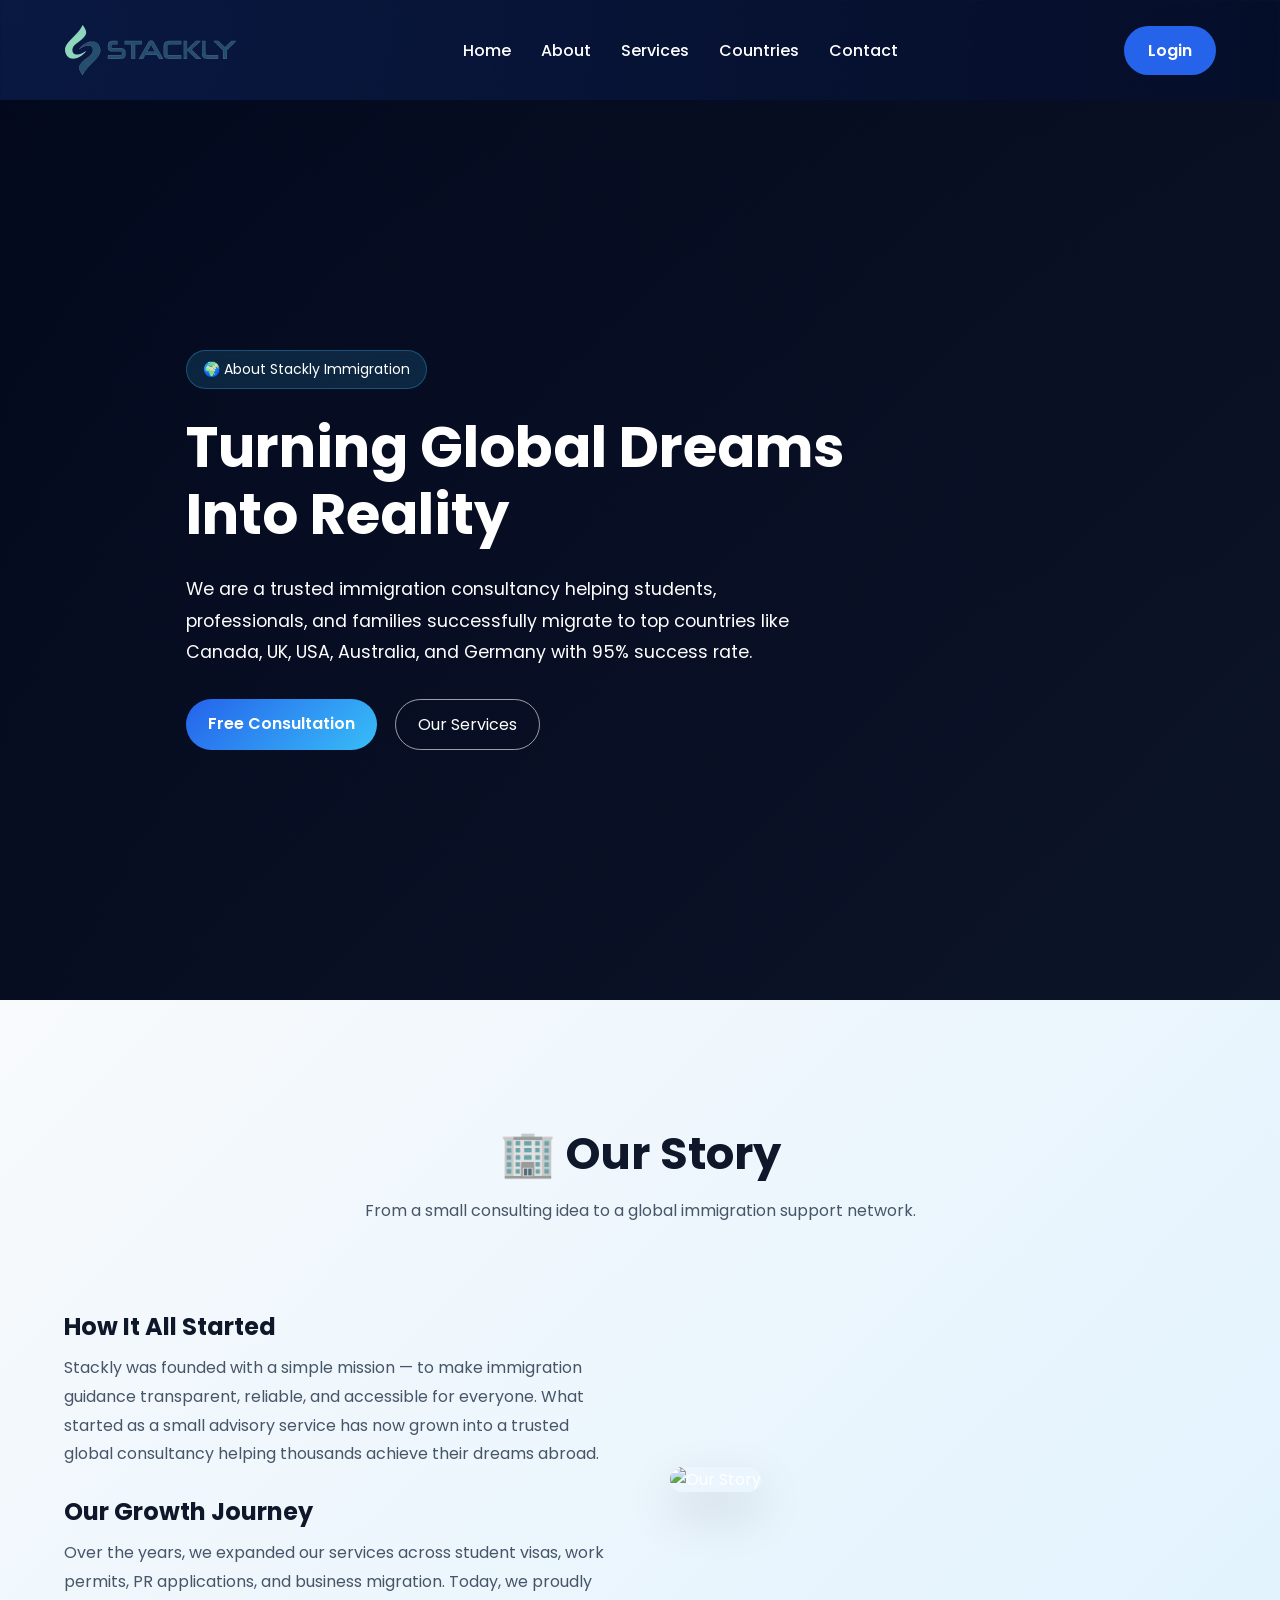
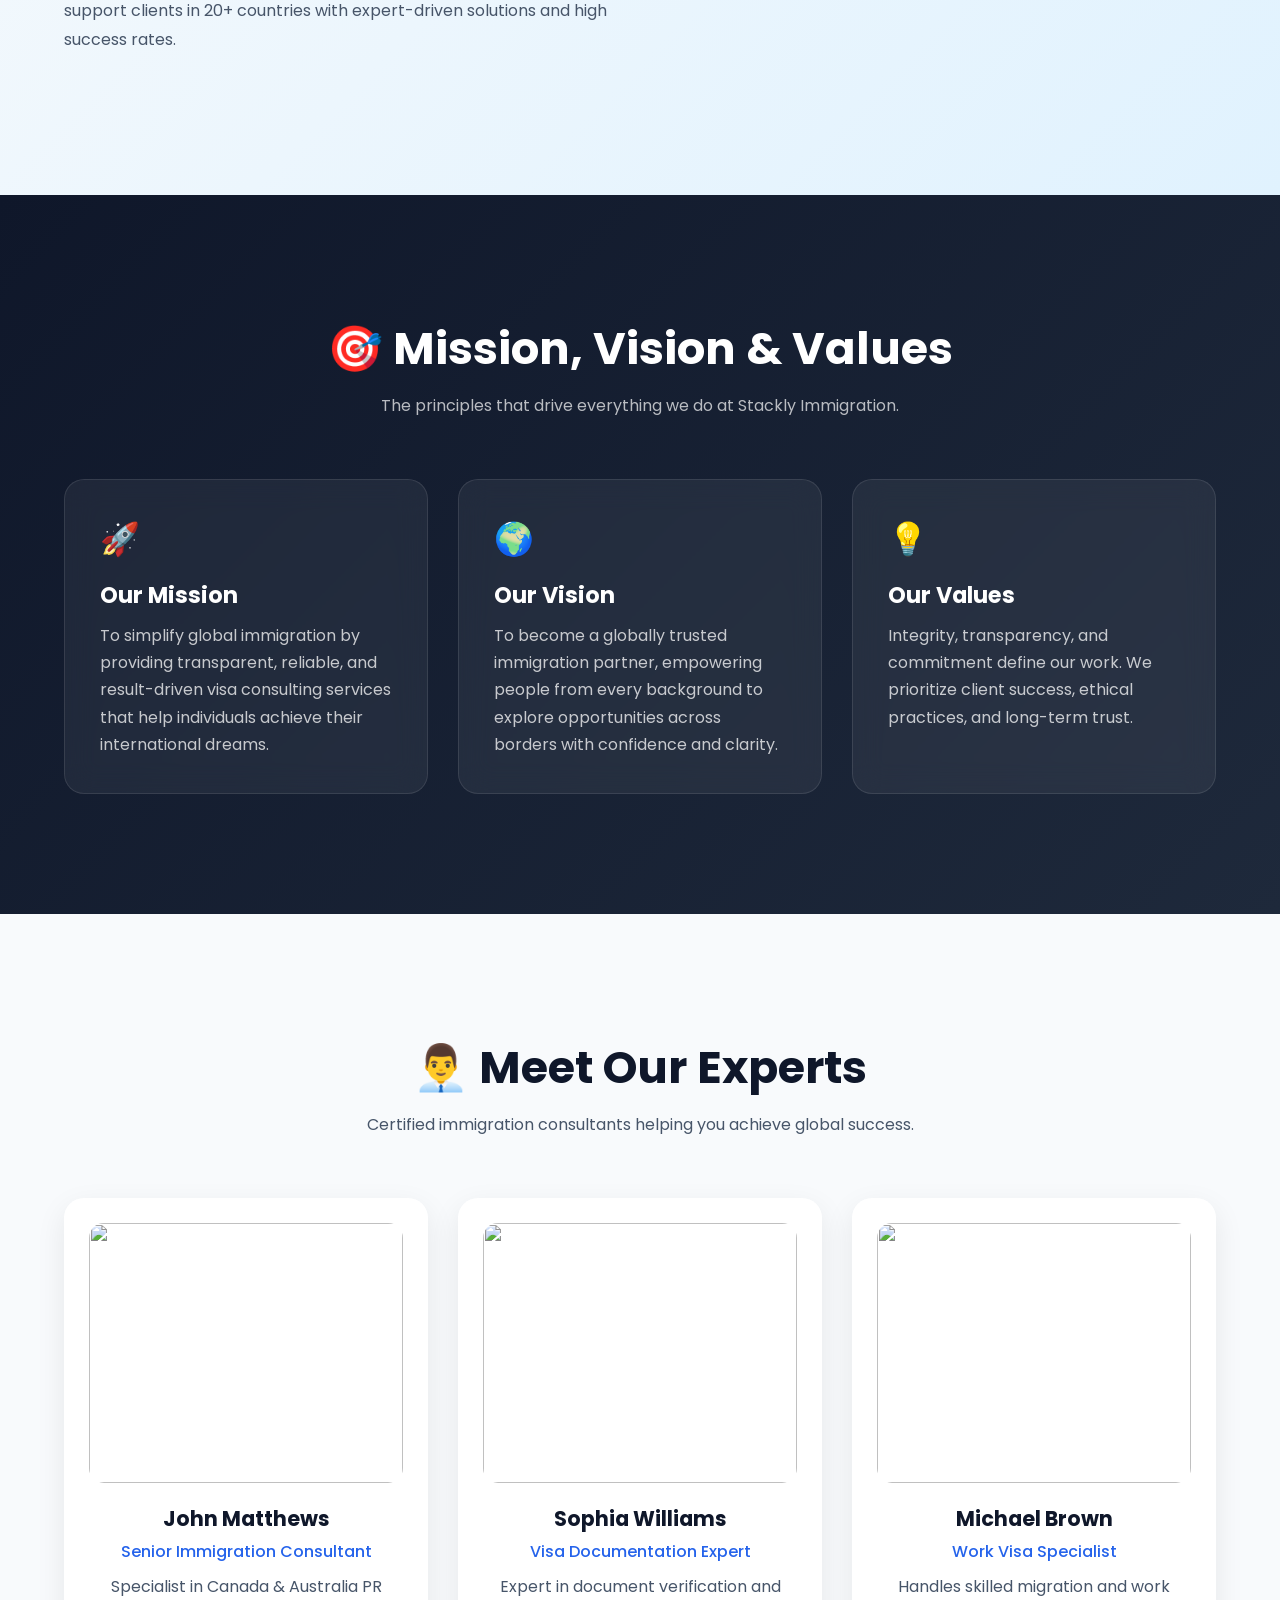
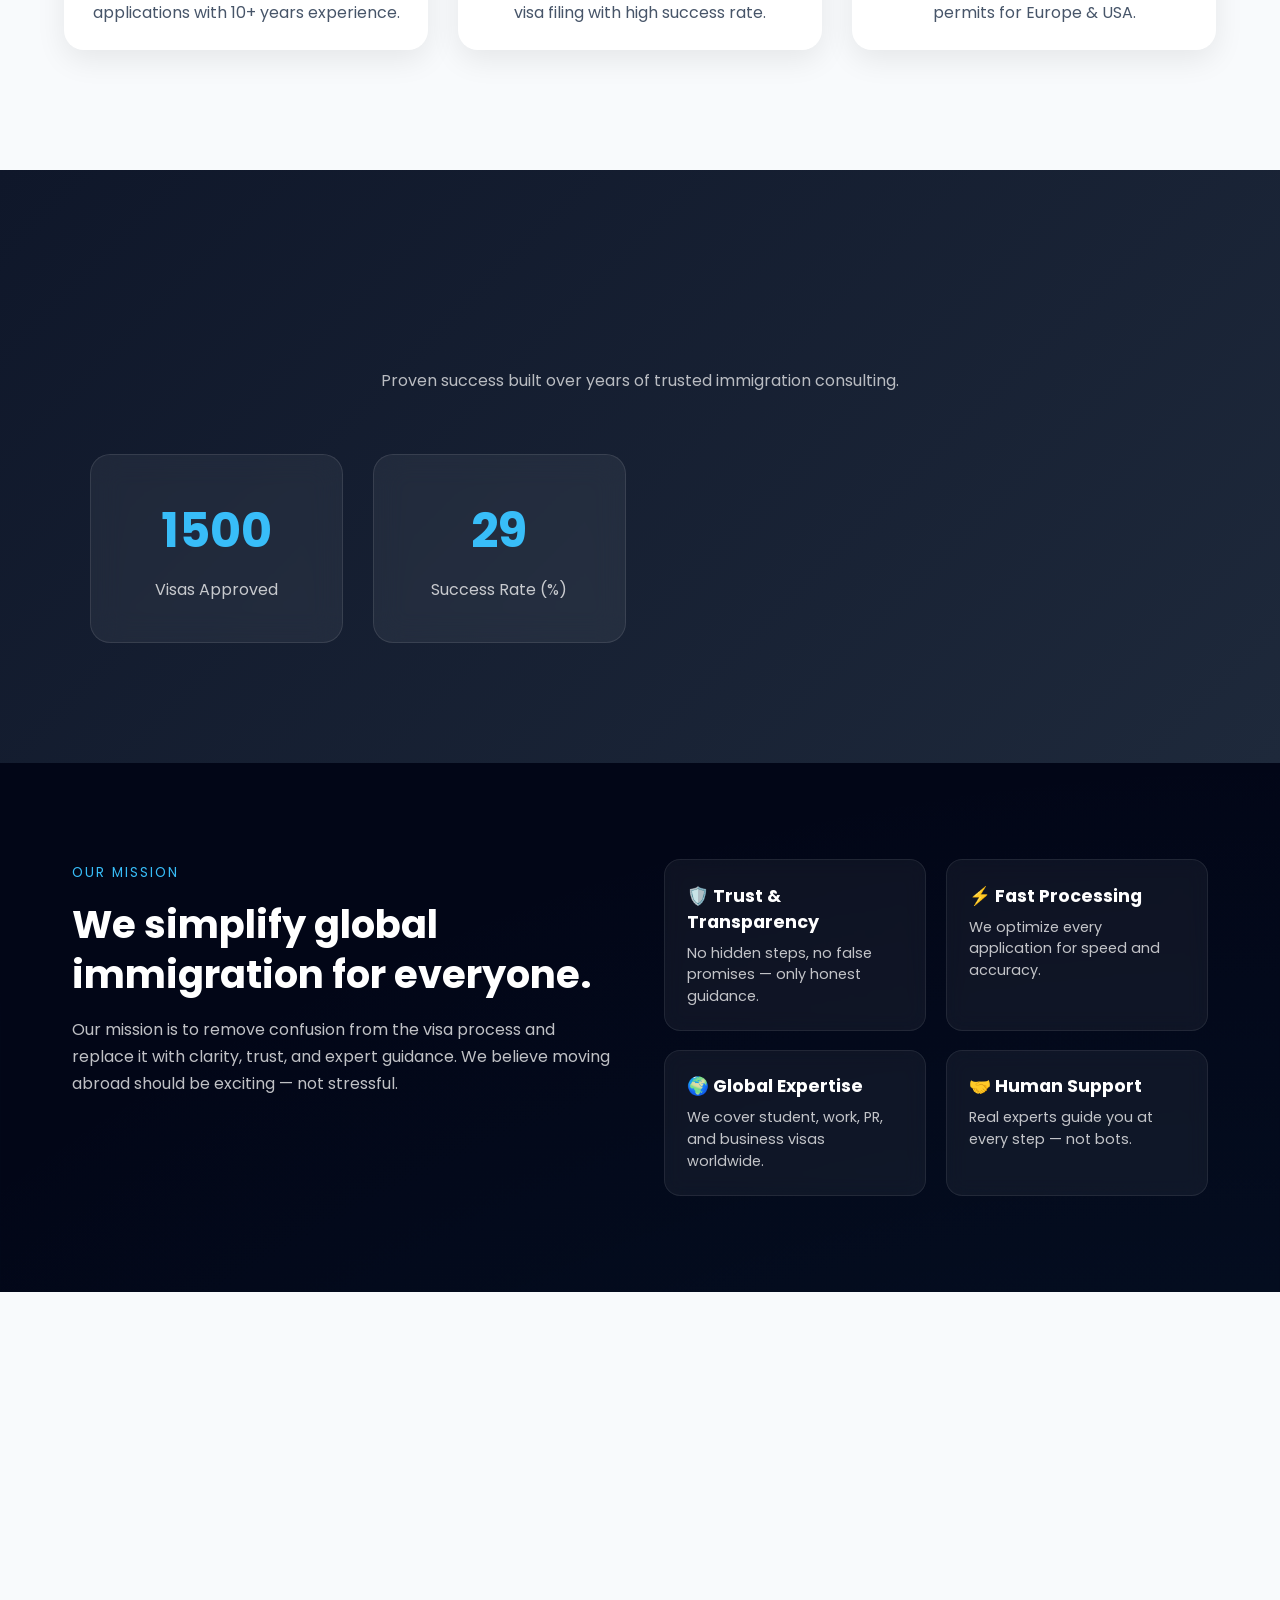
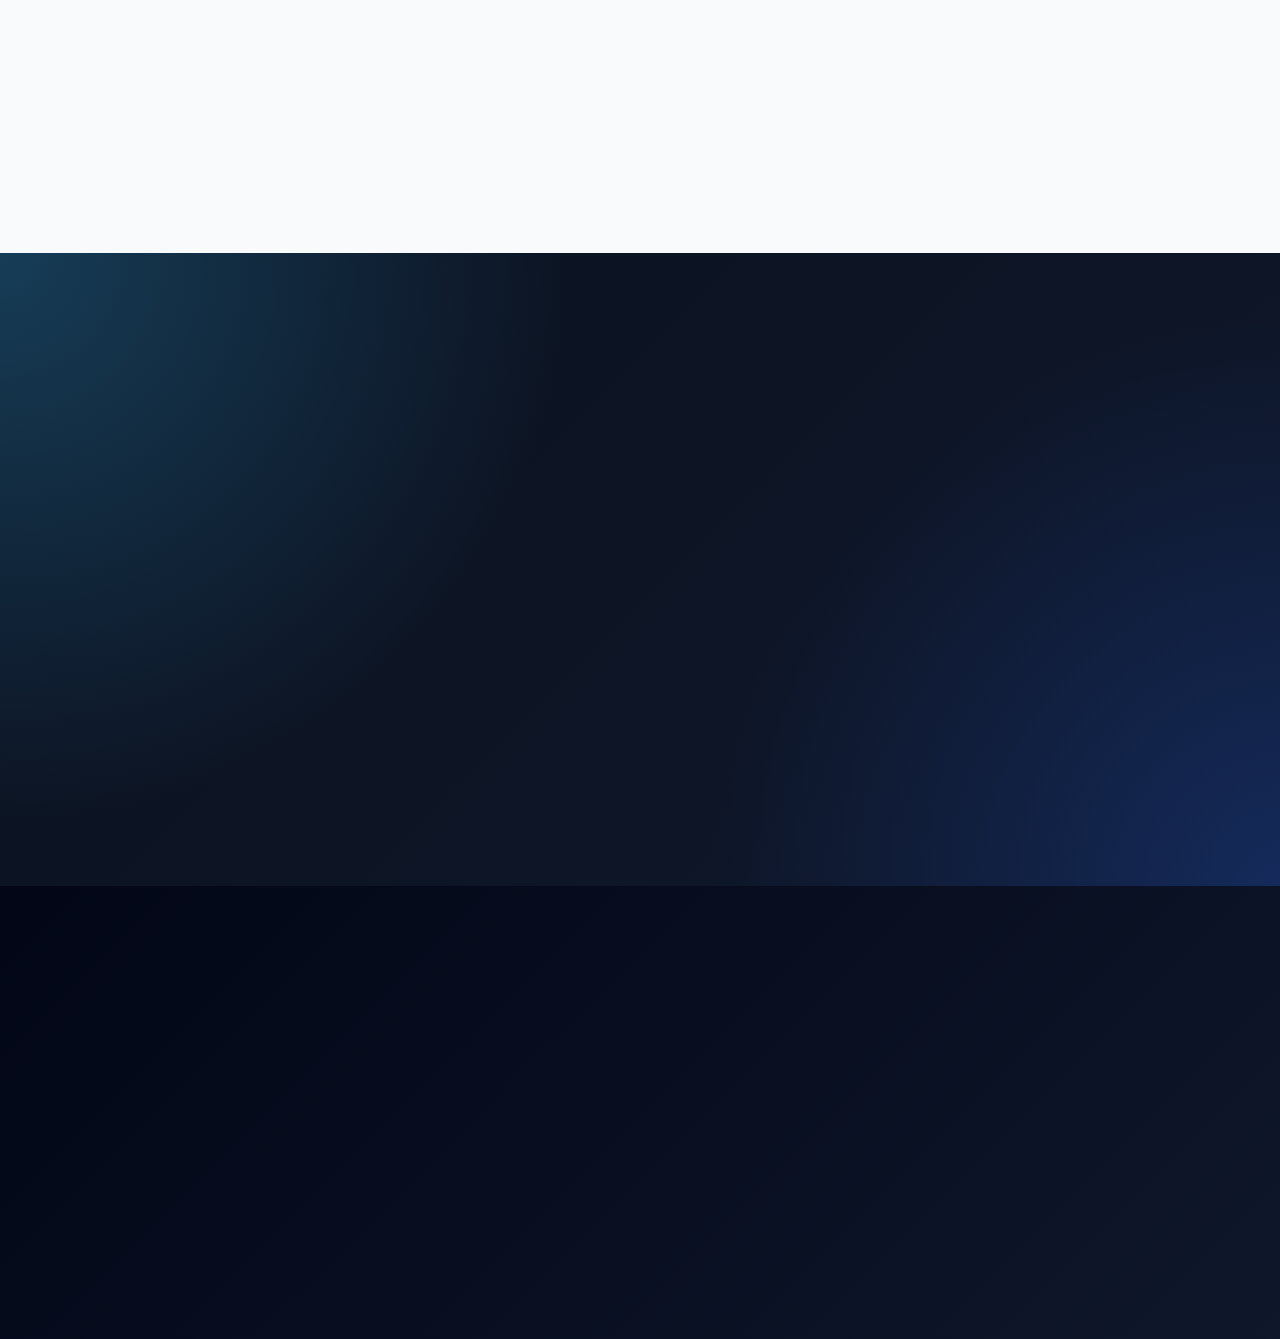
==== commit 1d8a254f: "styles" ====
--- a/about.html
+++ b/about.html
@@ -15,8 +15,13 @@
   </head>
 
   <body>
+    
     <nav>
-      <div class="logo">Stackly</div>
+      <div class="logo">
+          <a href="index.html">
+              <img src="images/logo-stackly (1).webp" alt="Stackly Logo">
+          </a>
+      </div>
 
       <ul class="nav-links">
         <li><a href="index.html">Home</a></li>
@@ -26,7 +31,7 @@
         <li><a href="contact.html">Contact</a></li>
       </ul>
 
-      <a href="#" class="btn" onclick="openPopup()">Free Assessment</a>
+      <a class="btn" onclick="openPopup()">Login</a>
 
       <div class="menu-btn">☰</div>
     </nav>
@@ -58,8 +63,8 @@
         </p>
 
         <div class="reveal up about-buttons">
-            <a href="#" class="btn-primary">Free Consultation</a>
-            <a href="#" class="btn-outline">Our Services</a>
+            <a href="error.html" class="btn-primary">Free Consultation</a>
+            <a href="error.html" class="btn-outline">Our Services</a>
         </div>
 
     </div>
@@ -380,10 +385,10 @@
             </p>
 
             <div class="socials">
-                <a href="#">FB</a>
-                <a href="#">TE</a>
-                <a href="#">TW</a>
-                <a href="#">YT</a>
+                <a href="error.html">FB</a>
+                <a href="error.html">TE</a>
+                <a href="error.html">TW</a>
+                <a href="error.html">YT</a>
             </div>
         </div>
 
@@ -391,11 +396,11 @@
         <div class="footer-box reveal up">
             <h3>Quick Links</h3>
             <ul>
-                <li><a href="#">Home</a></li>
-                <li><a href="#">About Us</a></li>
-                <li><a href="#">Services</a></li>
-                <li><a href="#">Countries</a></li>
-                <li><a href="#">Contact</a></li>
+                <li><a href="error.html">Home</a></li>
+                <li><a href="error.html">About Us</a></li>
+                <li><a href="error.html">Services</a></li>
+                <li><a href="error.html">Countries</a></li>
+                <li><a href="error.html">Contact</a></li>
             </ul>
         </div>
 
--- a/css/about.css
+++ b/css/about.css
@@ -69,6 +69,24 @@
 
 .menu-btn{
 display:none;
+}
+
+.logo{
+    display:flex;
+    align-items:center;
+}
+
+.logo img{
+    height:50px;
+    width:auto;
+    display:block;
+    object-fit:contain;
+    cursor:pointer;
+    transition:0.3s ease;
+}
+
+.logo img:hover{
+    transform:scale(1.05);
 }
 
 @media(max-width:900px){
@@ -892,14 +910,18 @@
 /* ================================== PROCESS ======================================= */
 .process-mini{
     padding:120px 5%;
-    background:#f8fafc;
+     background:
+  radial-gradient(circle at top left, rgba(56,189,248,0.25), transparent 40%),
+  radial-gradient(circle at bottom right, rgba(37,99,235,0.25), transparent 40%),
+  linear-gradient(135deg, #0b1220, #0f172a);
+  
     text-align:center;
 }
 
 /* TITLE */
 .process-title{
     font-size:2.6rem;
-    color:#0f172a;
+    color:#f5f5f5;
     margin-bottom:10px;
 }
 
@@ -1108,3 +1130,7 @@
     }
 }
 
+footer a{
+    text-decoration: none;
+    color: white;
+}
--- a/css/auth.css
+++ b/css/auth.css
@@ -13,6 +13,7 @@
   --border: rgba(255,255,255,0.08);
 }
 
+
 /* OVERLAY */
 
 .popup-overlay{
@@ -113,15 +114,31 @@
 }
 
 /* ---------- */
-.popup-left{
+/* .popup-left{
     padding:60px;
 
     background:
     linear-gradient(
     135deg,
-    #43361e 0%,
-    #5b4835 50%,
-    #35240c 100%
+    #78b4dc 0%,
+    #507b8b 50%,
+    #32445a 100%
+    );
+
+    display:flex;
+    flex-direction:column;
+    justify-content:center;
+} */
+
+.popup-left{
+    padding:60px;
+
+    background:
+    linear-gradient(
+    135deg,
+    #8c78dc 0%,
+    #505d8b 50%,
+    #2b224d 100%
     );
 
     display:flex;
@@ -145,7 +162,7 @@
 /* RIGHT */
 
 .popup-right{
-    background:#625041;
+    background:#082258;
 
     padding:50px;
 
@@ -420,8 +437,8 @@
 .popup-right{
   background: linear-gradient(
     145deg,
-    #1e1b18,
-    #2a221c
+    #263684,
+    #030d32
   );
 }
 
@@ -517,4 +534,5 @@
     align-items: flex-start;
     gap: 10px;
   }
-}+}
+
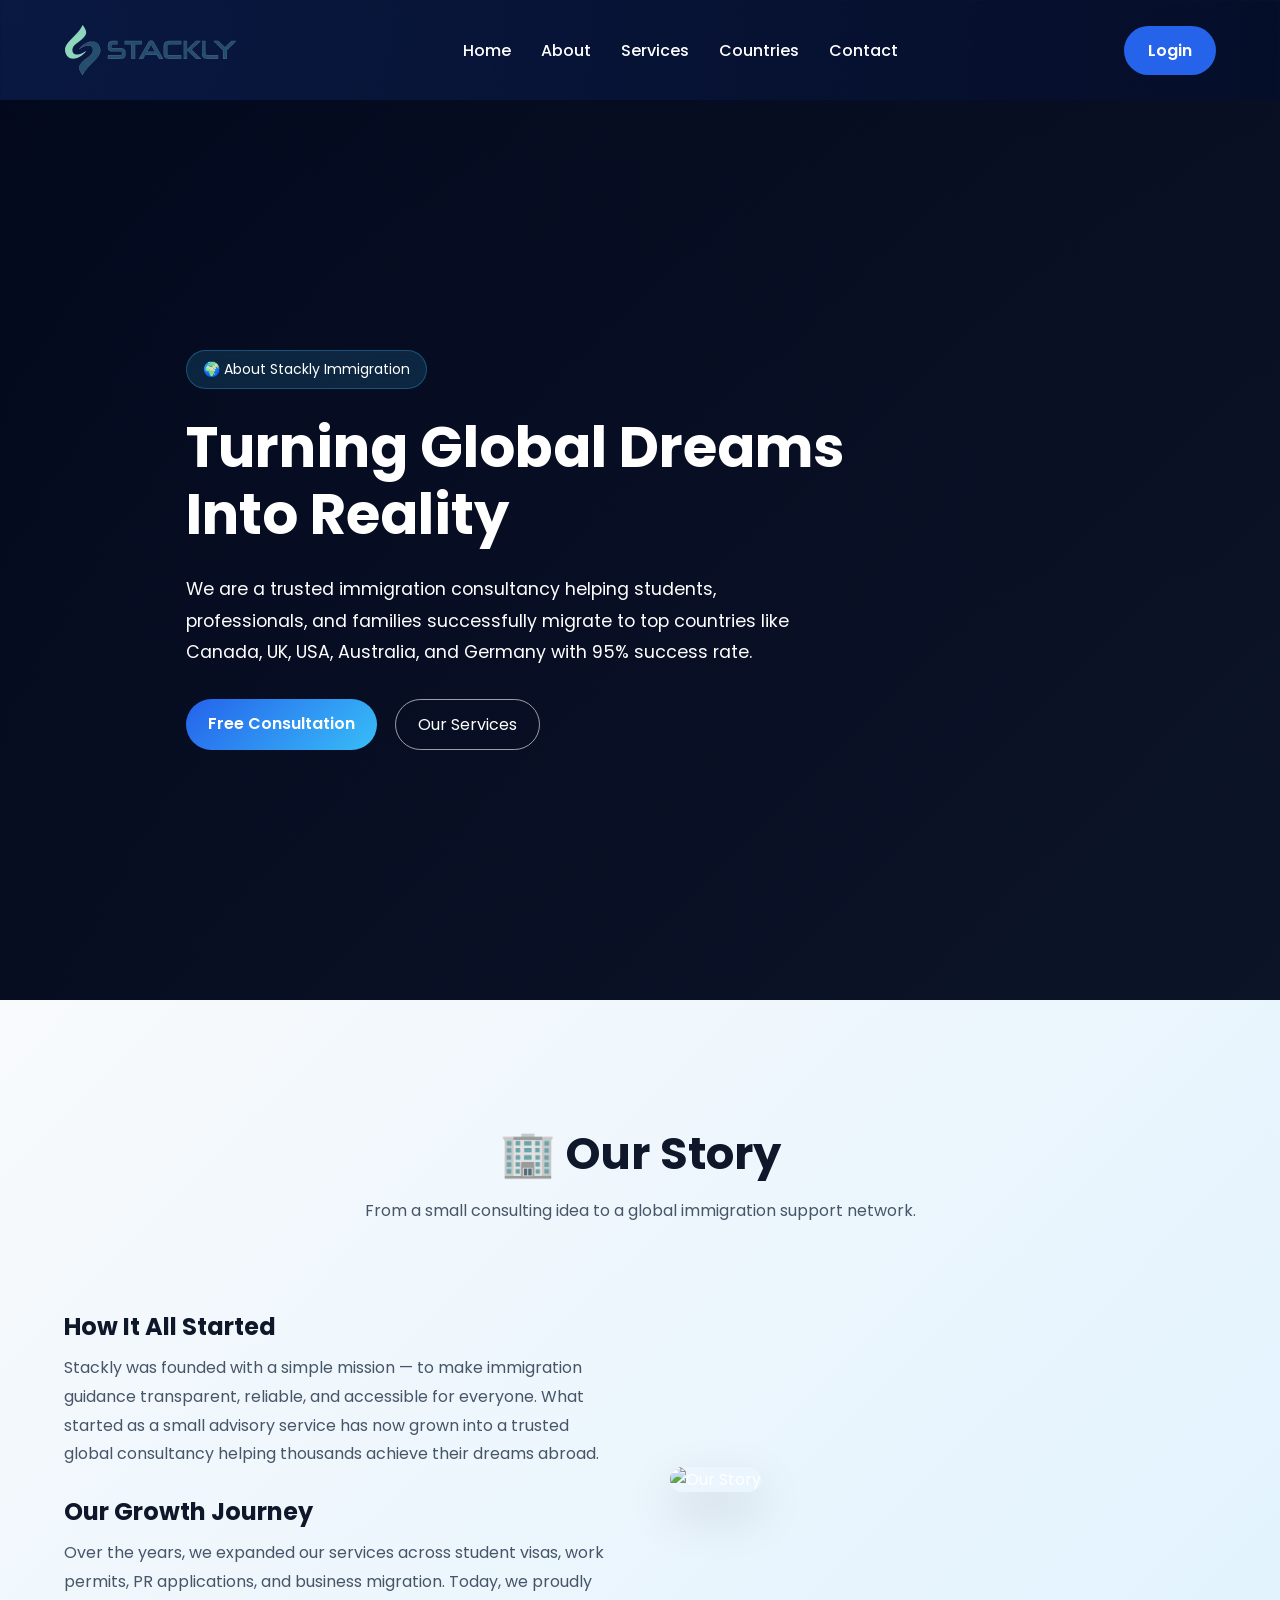
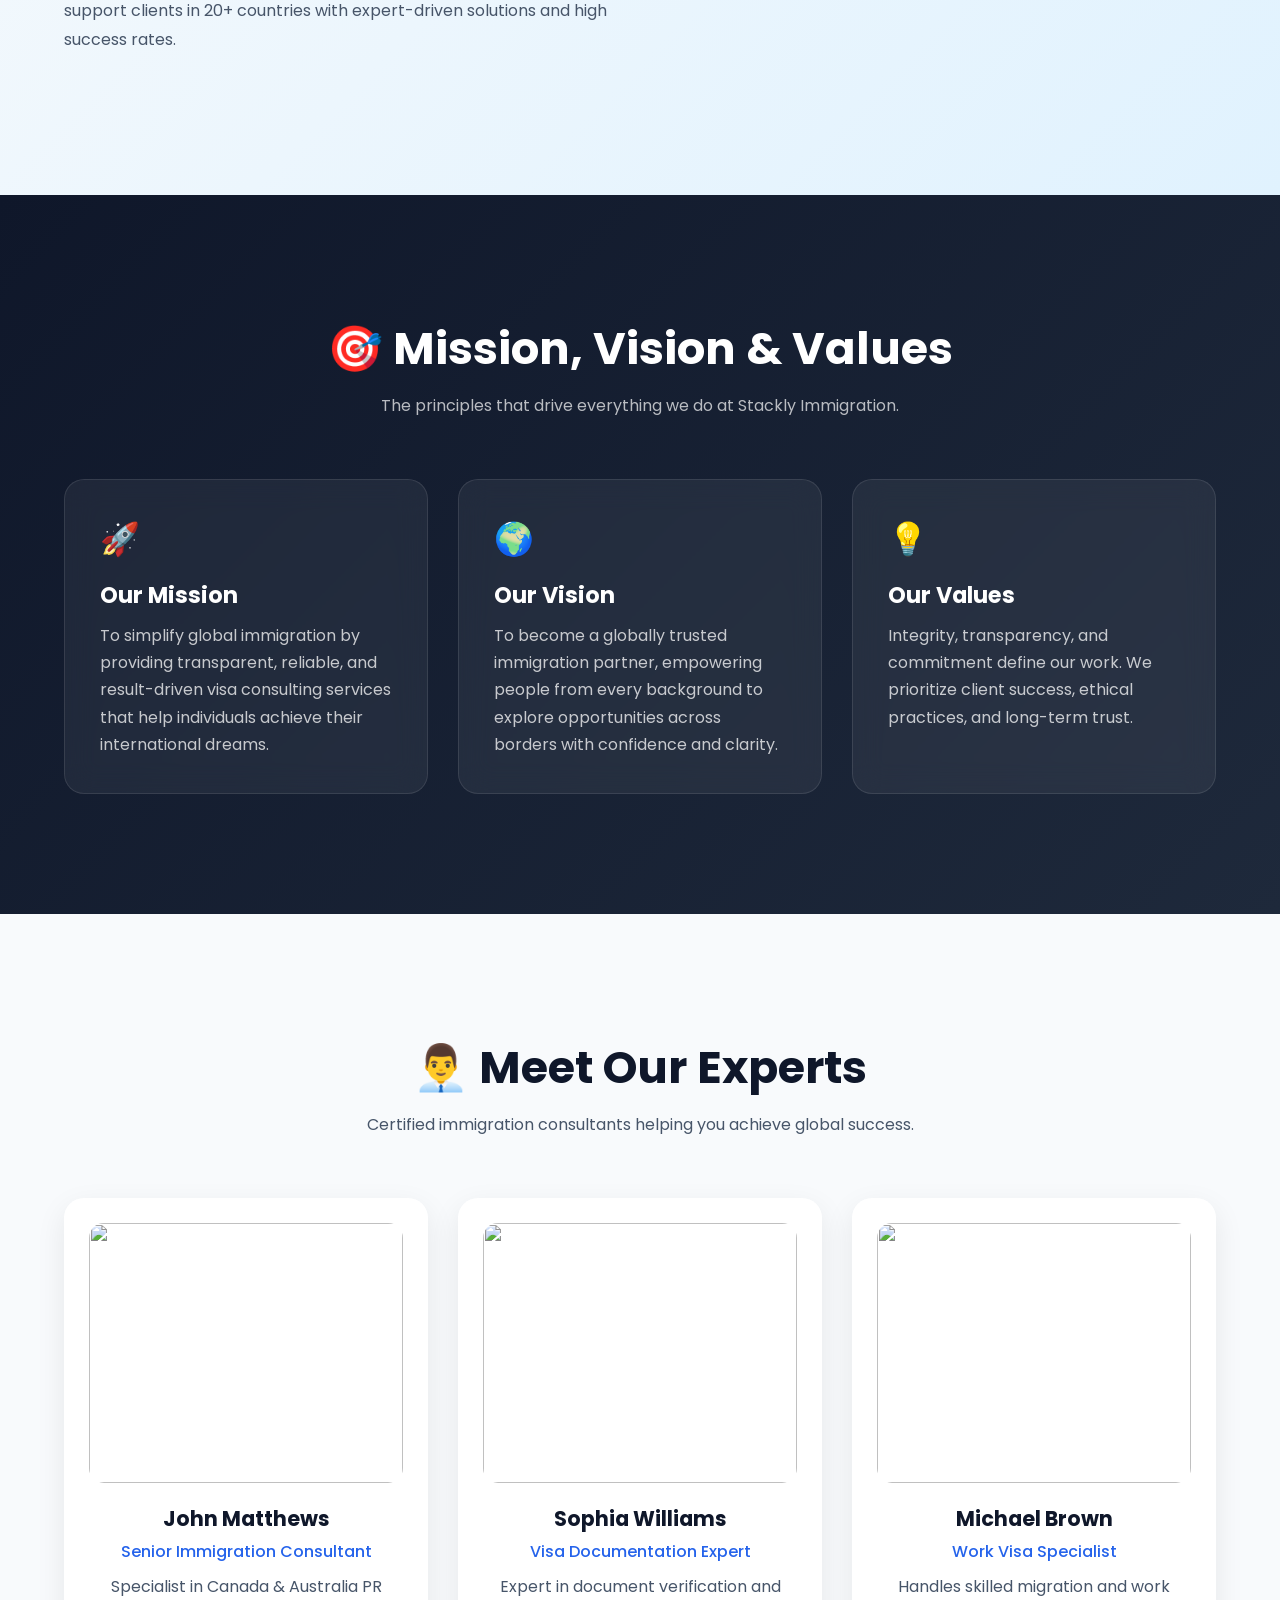
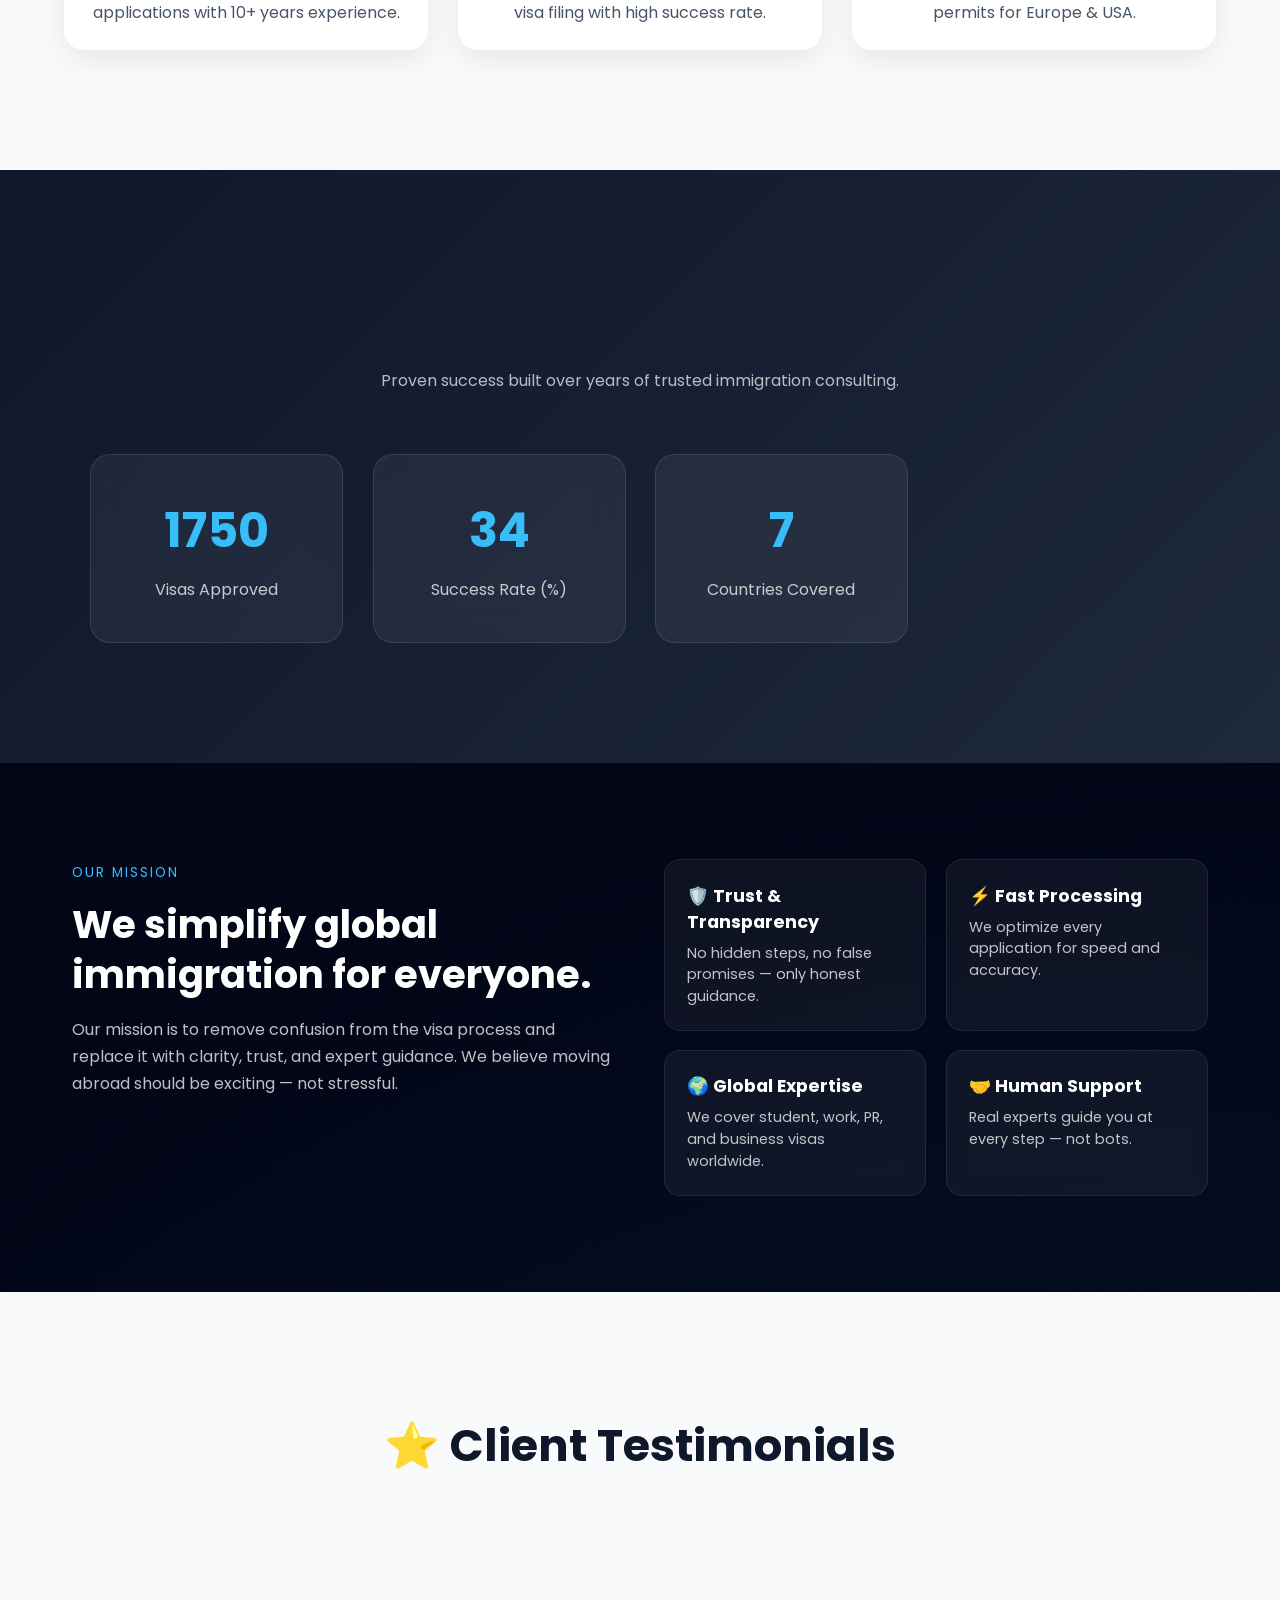
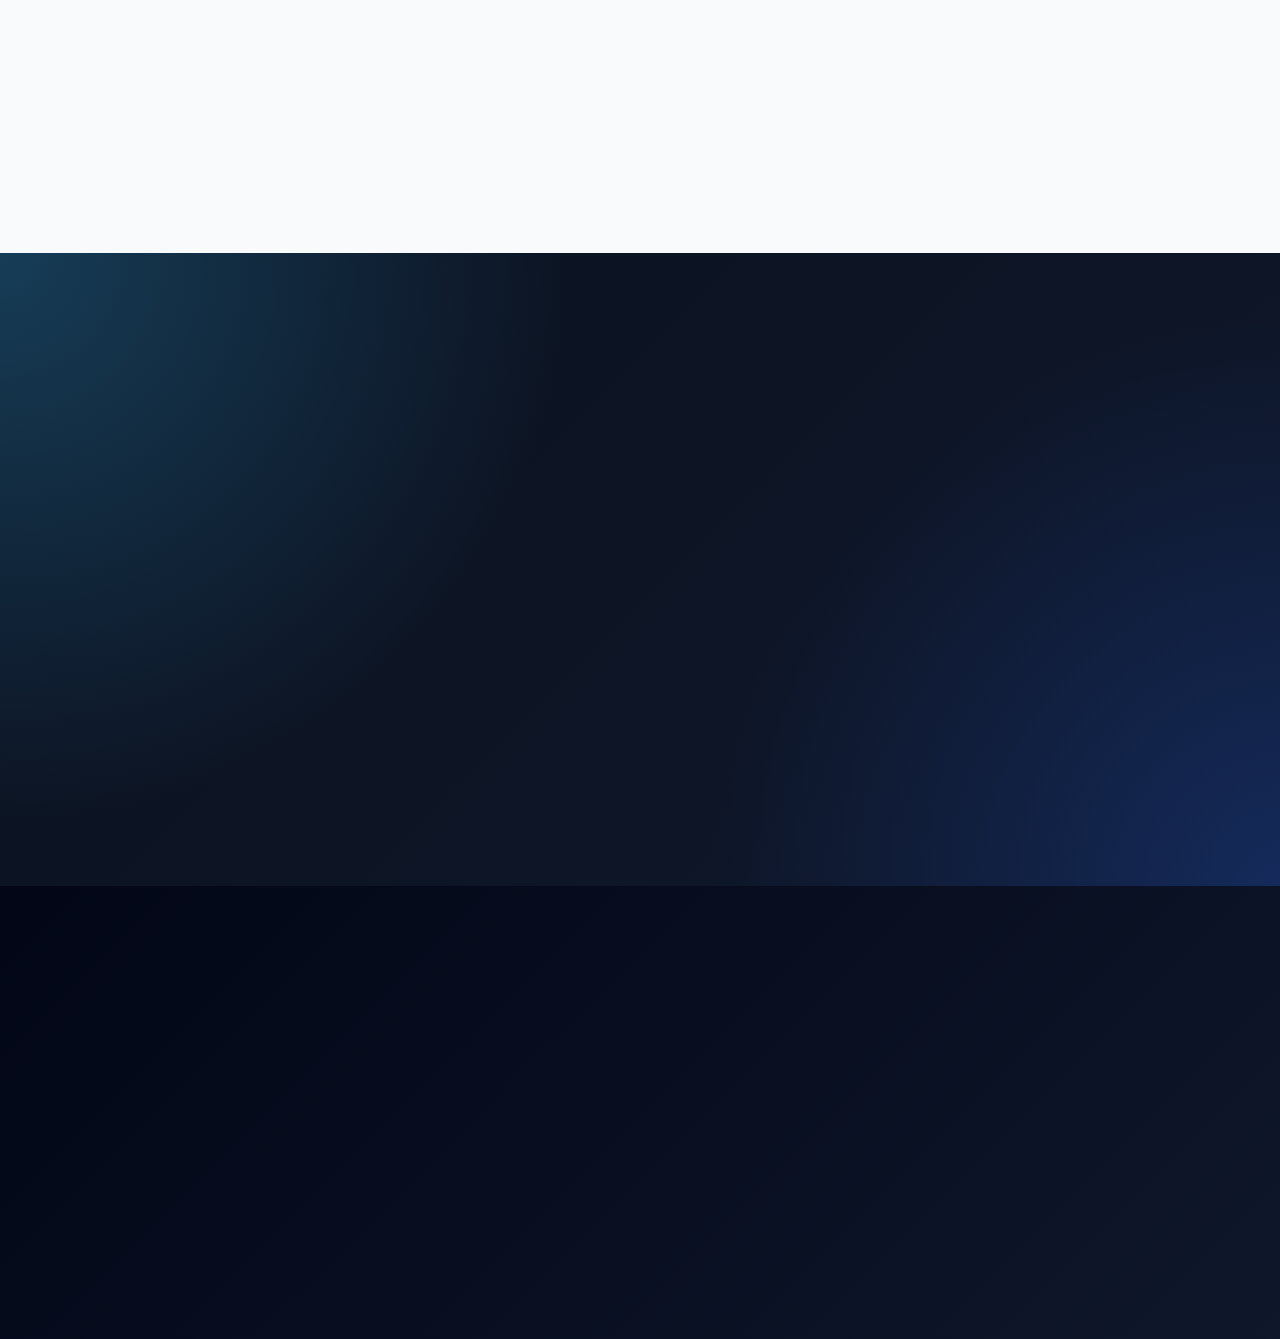
==== commit d69e6ea3: "all-styles" ====
--- a/about.html
+++ b/about.html
@@ -12,6 +12,9 @@
       href="https://fonts.googleapis.com/css2?family=Poppins:wght@300;400;500;600;700;800&display=swap"
       rel="stylesheet"
     />
+    <link rel="stylesheet"
+      href="https://cdnjs.cloudflare.com/ajax/libs/font-awesome/6.5.1/css/all.min.css">
+
   </head>
 
   <body>
@@ -106,7 +109,7 @@
 
         <!-- RIGHT IMAGE -->
         <div class="story-image reveal right">
-            <img src="https://images.unsplash.com/photo-1521737604893-d14cc237f11d?auto=format&fit=crop&w=1200&q=80" alt="Our Story">
+            <img src="images/place-1.webp" alt="Our Story">
         </div>
 
     </div>
@@ -174,7 +177,7 @@
         <!-- MEMBER 1 -->
         <div class="team-card reveal left">
             <div class="team-img">
-                <img src="https://images.unsplash.com/photo-1500648767791-00dcc994a43e?auto=format&fit=crop&w=800&q=80">
+                <img src="images/team1.webp">
             </div>
             <h3>John Matthews</h3>
             <span>Senior Immigration Consultant</span>
@@ -184,7 +187,7 @@
         <!-- MEMBER 2 -->
         <div class="team-card reveal up">
             <div class="team-img">
-                <img src="https://images.unsplash.com/photo-1544005313-94ddf0286df2?auto=format&fit=crop&w=800&q=80">
+                <img src="images/team2.webp">
             </div>
             <h3>Sophia Williams</h3>
             <span>Visa Documentation Expert</span>
@@ -194,7 +197,7 @@
         <!-- MEMBER 3 -->
         <div class="team-card reveal right">
             <div class="team-img">
-                <img src="https://images.unsplash.com/photo-1506794778202-cad84cf45f1d?auto=format&fit=crop&w=800&q=80">
+                <img src="images/team3.webp">
             </div>
             <h3>Michael Brown</h3>
             <span>Work Visa Specialist</span>
@@ -290,7 +293,7 @@
         <!-- TESTIMONIAL 1 -->
         <div class="testi-card reveal left">
             <div class="user">
-                <img src="https://images.unsplash.com/photo-1544723795-3fb6469f5b39?auto=format&fit=crop&w=200&q=80">
+                <img src="images/team2.webp">
                 <div>
                     <h3>Rahul Sharma</h3>
                     <span>Student Visa - Canada</span>
@@ -303,7 +306,7 @@
         <!-- TESTIMONIAL 2 -->
         <div class="testi-card reveal up">
             <div class="user">
-                <img src="https://images.unsplash.com/photo-1507003211169-0a1dd7228f2d?auto=format&fit=crop&w=200&q=80">
+                <img src="images/team1.webp">
                 <div>
                     <h3>Michael Johnson</h3>
                     <span>Work Visa - Germany</span>
@@ -316,7 +319,7 @@
         <!-- TESTIMONIAL 3 -->
         <div class="testi-card reveal right">
             <div class="user">
-                <img src="https://images.unsplash.com/photo-1524504388940-b1c1722653e1?auto=format&fit=crop&w=200&q=80">
+                <img src="images/team3.webp">
                 <div>
                     <h3>Sneha Patel</h3>
                     <span>PR Visa - Australia</span>
@@ -378,17 +381,17 @@
 
         <!-- BRAND INFO -->
         <div class="footer-box reveal left">
-            <h2>Stackly Immigration</h2>
+            <h2 onclick="window.location.href='index.html'">Stackly Immigration</h2>
             <p>
                 Your trusted global immigration partner helping students,
                 professionals, and families achieve their dreams abroad.
             </p>
 
             <div class="socials">
-                <a href="error.html">FB</a>
-                <a href="error.html">TE</a>
-                <a href="error.html">TW</a>
-                <a href="error.html">YT</a>
+                <a onclick="window.location.href='error.html'"> <i class="fa-brands fa-instagram"></i> </a>
+                <a onclick="window.location.href='error.html'"> <i class="fa-brands fa-linkedin-in"></i> </a>
+                <a onclick="window.location.href='error.html'"> <i class="fa-brands fa-x-twitter"></i> </a>
+                <a onclick="window.location.href='error.html'"> <i class="fa-brands fa-youtube"></i> </a>
             </div>
         </div>
 
@@ -396,11 +399,11 @@
         <div class="footer-box reveal up">
             <h3>Quick Links</h3>
             <ul>
-                <li><a href="error.html">Home</a></li>
-                <li><a href="error.html">About Us</a></li>
-                <li><a href="error.html">Services</a></li>
-                <li><a href="error.html">Countries</a></li>
-                <li><a href="error.html">Contact</a></li>
+                <li><a href="index.html">Home</a></li>
+                <li><a href="about.html">About Us</a></li>
+                <li><a href="service.html">Services</a></li>
+                <li><a href="countries.html">Countries</a></li>
+                <li><a href="contact.html">Contact</a></li>
             </ul>
         </div>
 
--- a/css/about.css
+++ b/css/about.css
@@ -3,6 +3,7 @@
 padding:0;
 box-sizing:border-box;
 font-family:'Poppins',sans-serif;
+max-width:100%;
 }
 
 :root{
@@ -60,6 +61,7 @@
 
 .btn{
 background:var(--secondary);
+cursor: pointer;
 padding:12px 24px;
 border-radius:50px;
 text-decoration:none;
@@ -152,7 +154,7 @@
 .about-hero-bg{
     position:absolute;
     inset:0;
-    background:url("https://images.unsplash.com/photo-1521737604893-d14cc237f11d?auto=format&fit=crop&w=1600&q=80")
+    background:url("images/img7.webp")
     center/cover no-repeat;
     transform:scale(1.1);
     filter:brightness(0.7);
@@ -1052,6 +1054,10 @@
     transform:translateX(5px);
 }
 
+i{
+    color: red;
+}
+
 /* SOCIAL */
 .socials{
     margin-top:15px;
@@ -1133,4 +1139,125 @@
 footer a{
     text-decoration: none;
     color: white;
+}
+
+/* ============================== */
+/* ================= MOBILE (EXCEPT NAV) ================= */
+@media (max-width:768px){
+
+  section{
+    padding:80px 20px !important;
+  }
+
+  /* HERO */
+  .about-hero{
+    min-height:auto;
+    padding:120px 20px 80px;
+  }
+
+  .about-hero-content{
+    margin:0;
+    padding:0;
+    text-align:center;
+  }
+
+  .about-hero-content h1{
+    font-size:2rem;
+  }
+
+  .about-hero-content p{
+    font-size:.95rem;
+  }
+
+  .about-buttons{
+    flex-direction:column;
+    align-items:center;
+  }
+
+  /* STORY */
+  .story-container{
+    flex-direction:column;
+    gap:30px;
+    text-align:center;
+  }
+
+  /* MISSION VISION */
+  .mv-grid{
+    grid-template-columns:1fr;
+  }
+
+  .mv-card{
+    text-align:center;
+  }
+
+  /* ABOUT MISSION */
+  .about-mission{
+    grid-template-columns:1fr;
+    gap:2rem;
+  }
+
+  .mission-right{
+    grid-template-columns:1fr;
+  }
+
+  .mission-left{
+    text-align:center;
+  }
+
+  .mission-left h2{
+    font-size:2rem;
+  }
+
+  /* TEAM */
+  .team-grid{
+    grid-template-columns:1fr;
+  }
+
+  /* STATS */
+  .stats-grid{
+    grid-template-columns:1fr;
+  }
+
+  /* TESTIMONIALS */
+  .testi-grid{
+    grid-template-columns:1fr;
+  }
+
+  .testi-card{
+    text-align:center;
+  }
+
+  .user{
+    justify-content:center;
+  }
+
+  /* PROCESS */
+  .process-grid{
+    grid-template-columns:1fr;
+  }
+
+  /* FOOTER */
+  .footer-container{
+    grid-template-columns:1fr;
+    text-align:center;
+  }
+
+  .socials{
+    justify-content:center;
+  }
+
+  .newsletter{
+    flex-direction:column;
+  }
+
+  .newsletter input,
+  .newsletter button{
+    width:100%;
+  }
+}
+
+/* LOCK BACKGROUND SCROLL */
+body.no-scroll{
+    overflow: hidden;
+    height: 100vh;
 }
--- a/css/auth.css
+++ b/css/auth.css
@@ -437,8 +437,8 @@
 .popup-right{
   background: linear-gradient(
     145deg,
-    #263684,
-    #030d32
+    #606fba,
+    #111b41
   );
 }
 
@@ -517,14 +517,14 @@
 }
 
 .popup-forgot a{
-  color: #c9a46a;
+  color: #8ab1e0;
   text-decoration: none;
   font-size: 14px;
   transition: .3s;
 }
 
 .popup-forgot a:hover{
-  color: #e0c28a;
+  color: #061323;
 }
 
 /* MOBILE */
@@ -536,3 +536,49 @@
   }
 }
 
+select{
+    background: #1e293b;
+    color: #fff;
+    border: 1px solid rgba(255,255,255,.1);
+    padding: 12px;
+    border-radius: 10px;
+}
+
+select option{
+    background: #1e293b;
+    color: #fff;
+}
+
+/* ================= LOGIN INPUT STYLING ================= */
+
+.popup-login-box input,
+.popup-signup-box input,
+.popup-login-box select,
+.popup-signup-box select {
+    width: 100%;
+    padding: 12px 14px;
+    margin: 10px 0;
+    border-radius: 12px;
+
+    /* NEW COLORS */
+    background: rgba(196, 197, 202, 0.9);   /* dark bluish background */
+    border: 1px solid rgba(56, 189, 248, 0.3);
+    color: #000000;
+
+    outline: none;
+    transition: 0.3s ease;
+}
+
+/* placeholder color */
+.popup-login-box input::placeholder,
+.popup-signup-box input::placeholder {
+    color: rgba(55, 45, 45, 0.5);
+}
+
+/* focus effect */
+.popup-login-box input:focus,
+.popup-signup-box input:focus {
+    border-color: #38bdf8;
+    box-shadow: 0 0 12px rgba(56, 189, 248, 0.3);
+    background: rgb(110, 111, 115);
+}
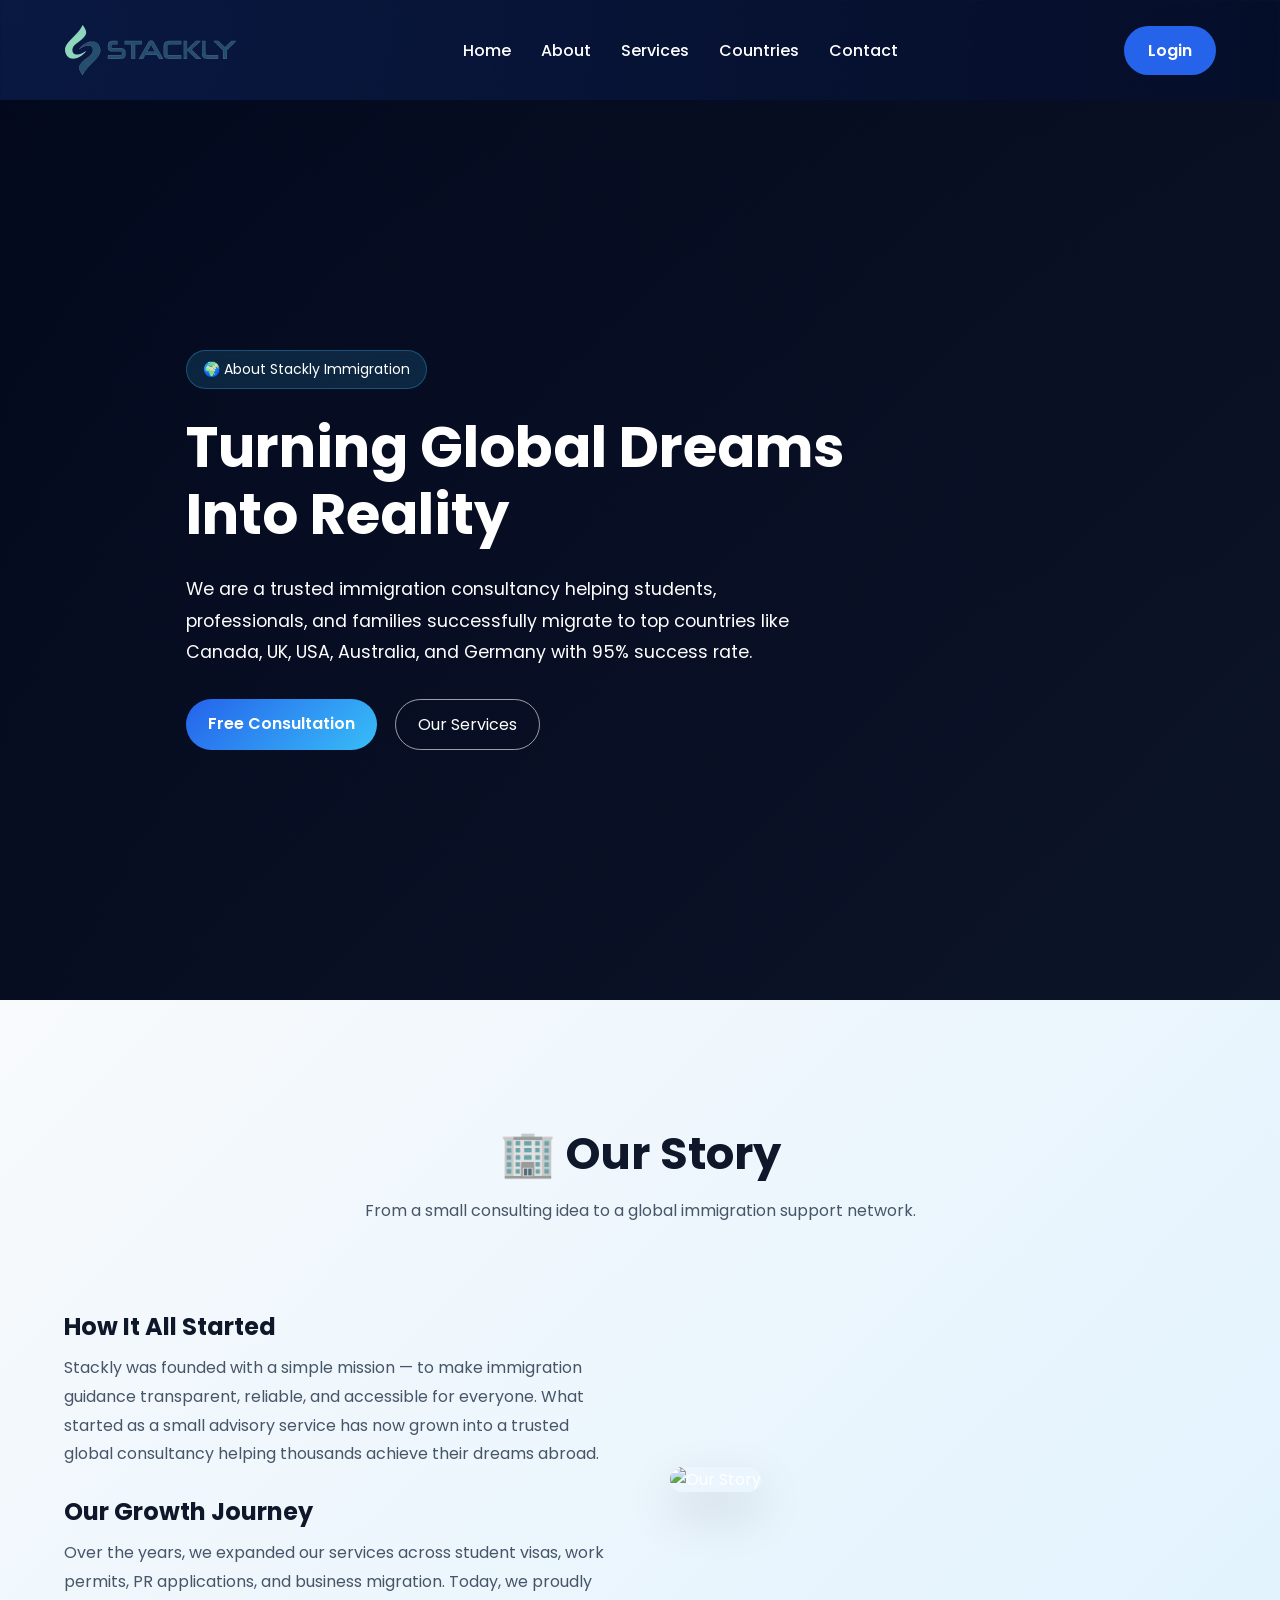
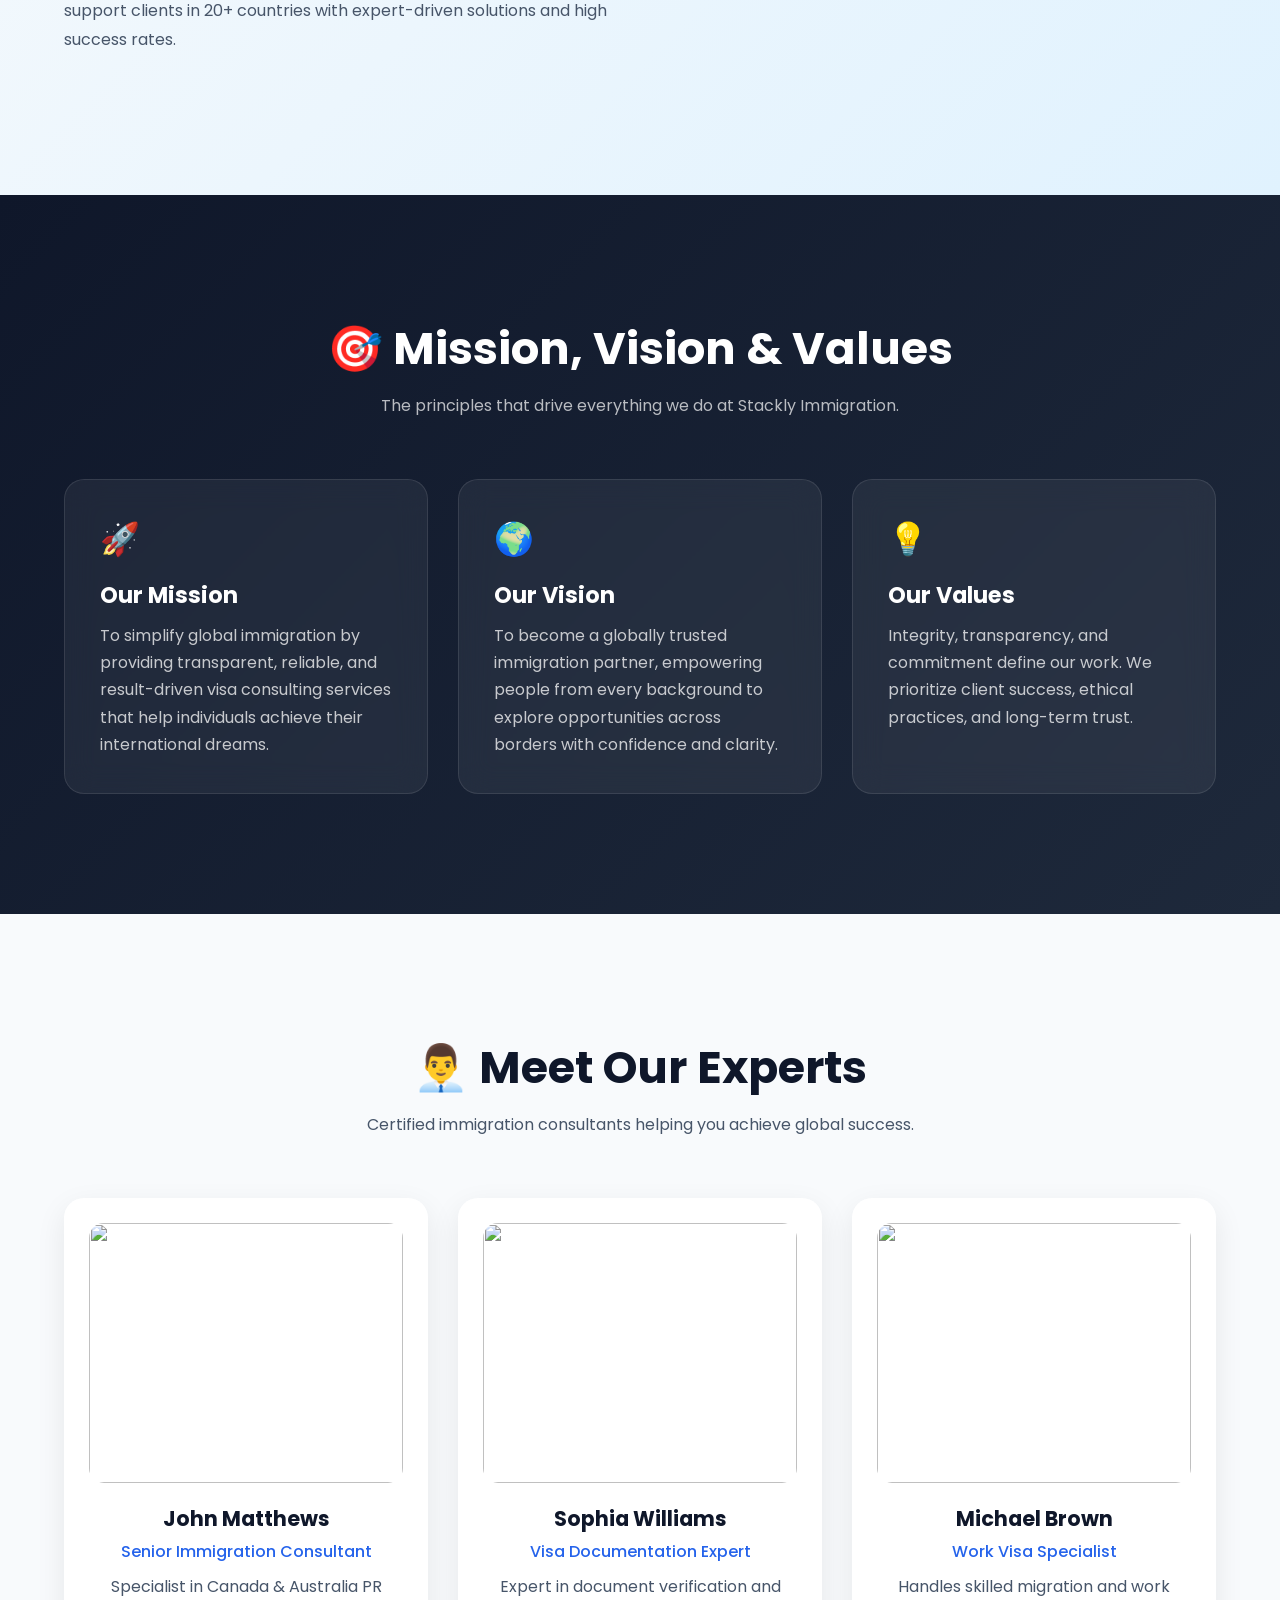
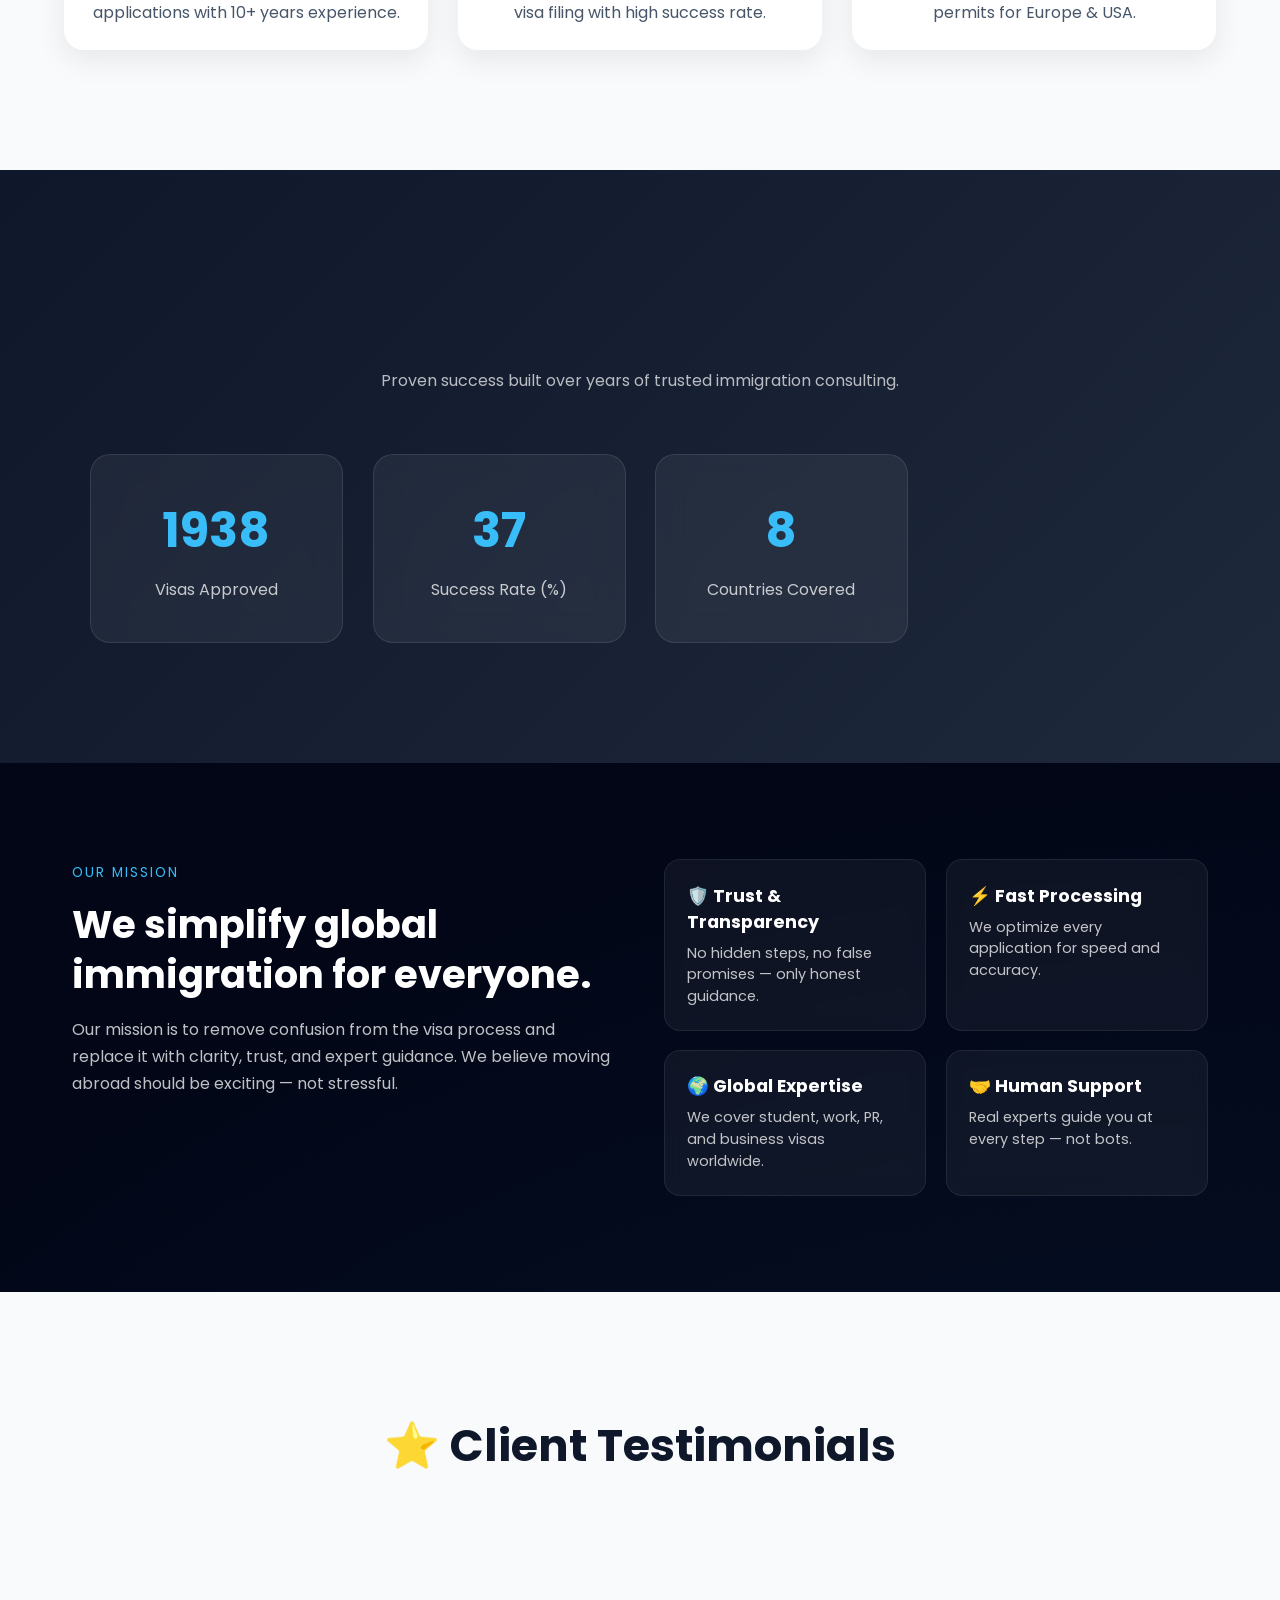
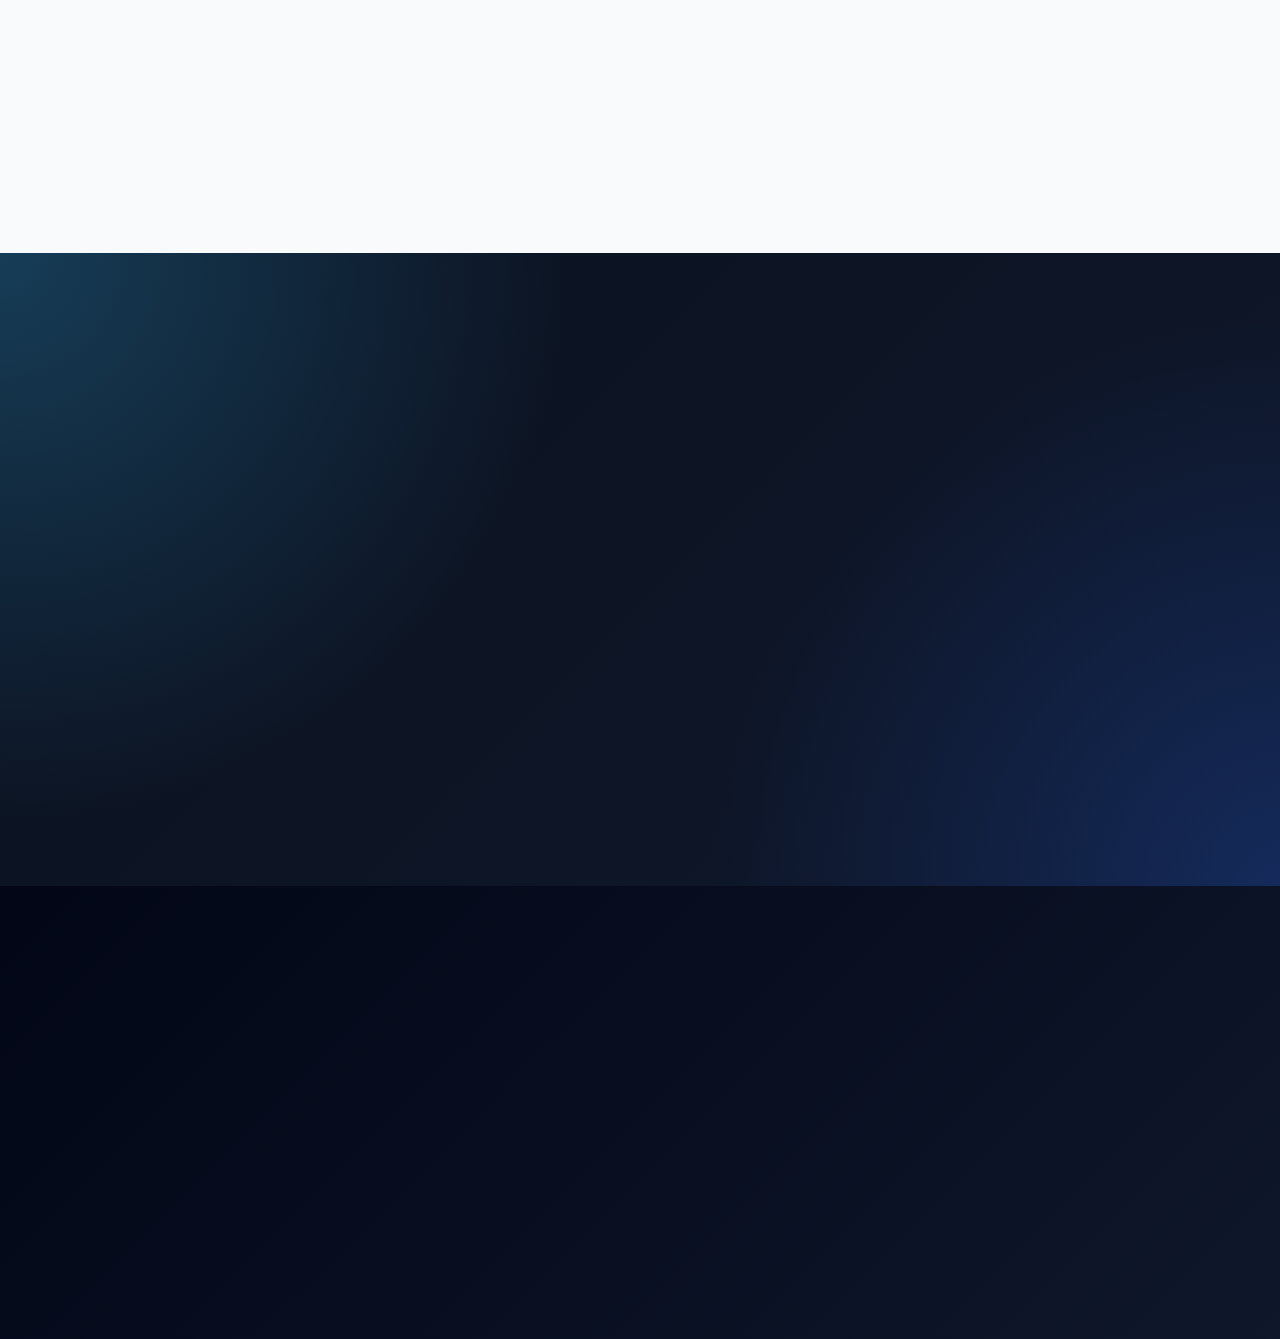
==== commit 1ef3ee77: "ch" ====
--- a/about.html
+++ b/about.html
@@ -444,7 +444,6 @@
 
 
 <!-- ================= AUTH POPUP ================= -->
-
 <div id="popupOverlay" class="popup-overlay">
 
   <div class="popup-container">
@@ -502,7 +501,7 @@
 
         <div class="password-wrap">
             <input id="loginPassword" type="password" placeholder="Enter Password">
-            <span class="eye-btn" onclick="togglePassword('loginPassword',this)">👁</span>
+            <span class="eye-btn" onclick="togglePassword('loginPassword',this)"> <i class="fa-solid fa-eye"></i> </span>
         </div>
         <small id="passwordHint" class="hint-text"> </small>
         <!--  -->
@@ -576,11 +575,11 @@
   <input id="signupEmail" type="email" placeholder="Enter Email">
   <div class="password-wrap">
     <input id="signupPassword" type="password" placeholder="Enter Password">
-    <span class="eye-btn" onclick="togglePassword('signupPassword',this)">👁</span>
+    <span class="eye-btn" onclick="togglePassword('signupPassword',this)"><i class="fa-solid fa-eye"></i></span>
   </div>
   <div class="password-wrap">
     <input id="signupConfirmPassword" type="password" placeholder="Confirm Password">
-    <span class="eye-btn" onclick="togglePassword('signupConfirmPassword',this)">👁</span>
+    <span class="eye-btn" onclick="togglePassword('signupConfirmPassword',this)"><i class="fa-solid fa-eye"></i></span>
   </div>
 
   <!-- HIDDEN ROLE -->
--- a/css/about.css
+++ b/css/about.css
@@ -1054,8 +1054,8 @@
     transform:translateX(5px);
 }
 
-i{
-    color: red;
+footer i{
+    color: rgb(83, 103, 216);
 }
 
 /* SOCIAL */
--- a/css/auth.css
+++ b/css/auth.css
@@ -481,8 +481,9 @@
   top: 50%;
   transform: translateY(-50%);
   cursor: pointer;
-  color: #b8c0cc;
-}
+  color:black;
+}
+
 
 /* REMEMBER + FORGOT ROW */
 .login-options{
@@ -562,7 +563,7 @@
 
     /* NEW COLORS */
     background: rgba(196, 197, 202, 0.9);   /* dark bluish background */
-    border: 1px solid rgba(56, 189, 248, 0.3);
+    border: 1px solid rgba(0, 0, 0, 0.3);
     color: #000000;
 
     outline: none;
@@ -572,7 +573,7 @@
 /* placeholder color */
 .popup-login-box input::placeholder,
 .popup-signup-box input::placeholder {
-    color: rgba(55, 45, 45, 0.5);
+    color: black;
 }
 
 /* focus effect */
@@ -581,4 +582,30 @@
     border-color: #38bdf8;
     box-shadow: 0 0 12px rgba(56, 189, 248, 0.3);
     background: rgb(110, 111, 115);
+}
+
+.eye-btn{
+    position:absolute;
+    right:16px;
+    top:50%;
+    transform:translateY(-50%);
+    cursor:pointer;
+    /* color:#a60e0e; Black */
+    font-size:18px;
+}
+
+.eye-btn:hover{
+    color:#2563eb;
+}
+.password-wrap{
+    position: relative;
+    width: 100%;
+}
+
+.eye-btn{
+    position: absolute;
+    right: 16px;
+    top: 50%;
+    transform: translateY(-50%);
+    cursor: pointer;
 }
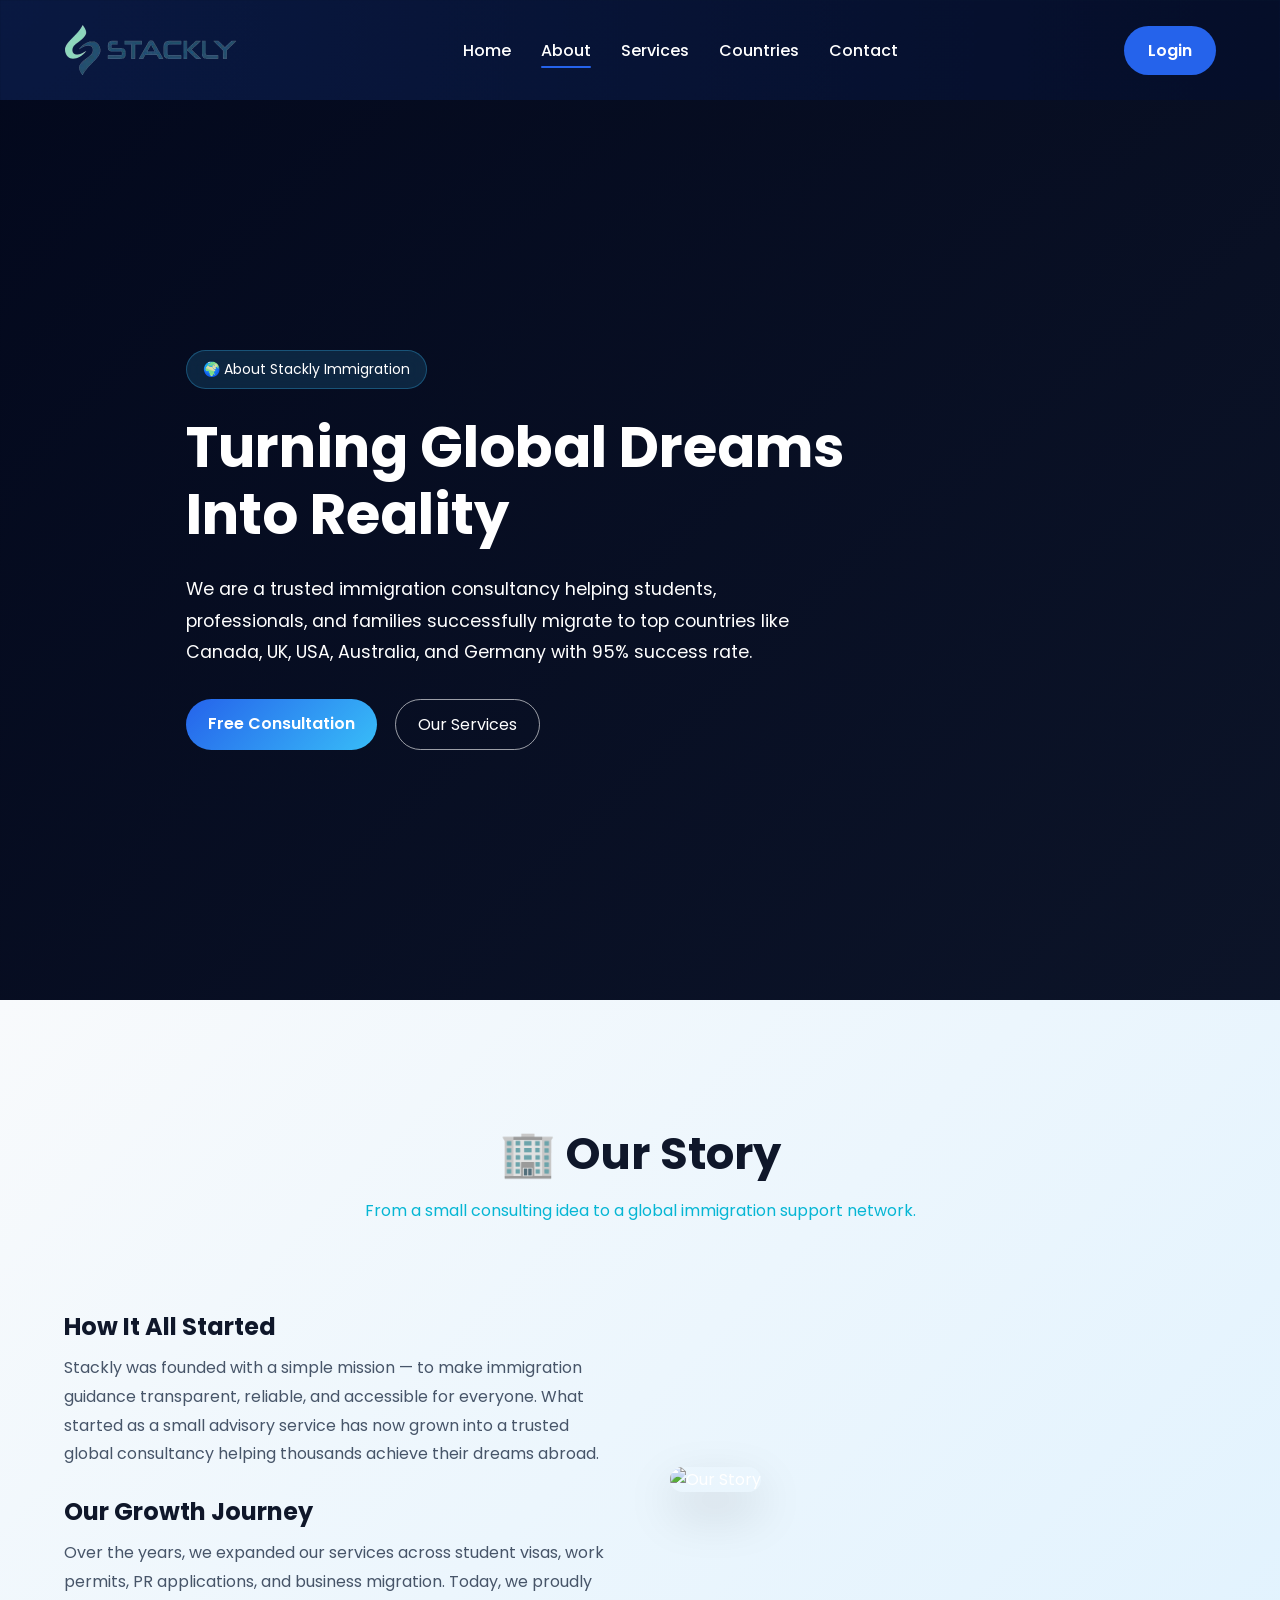
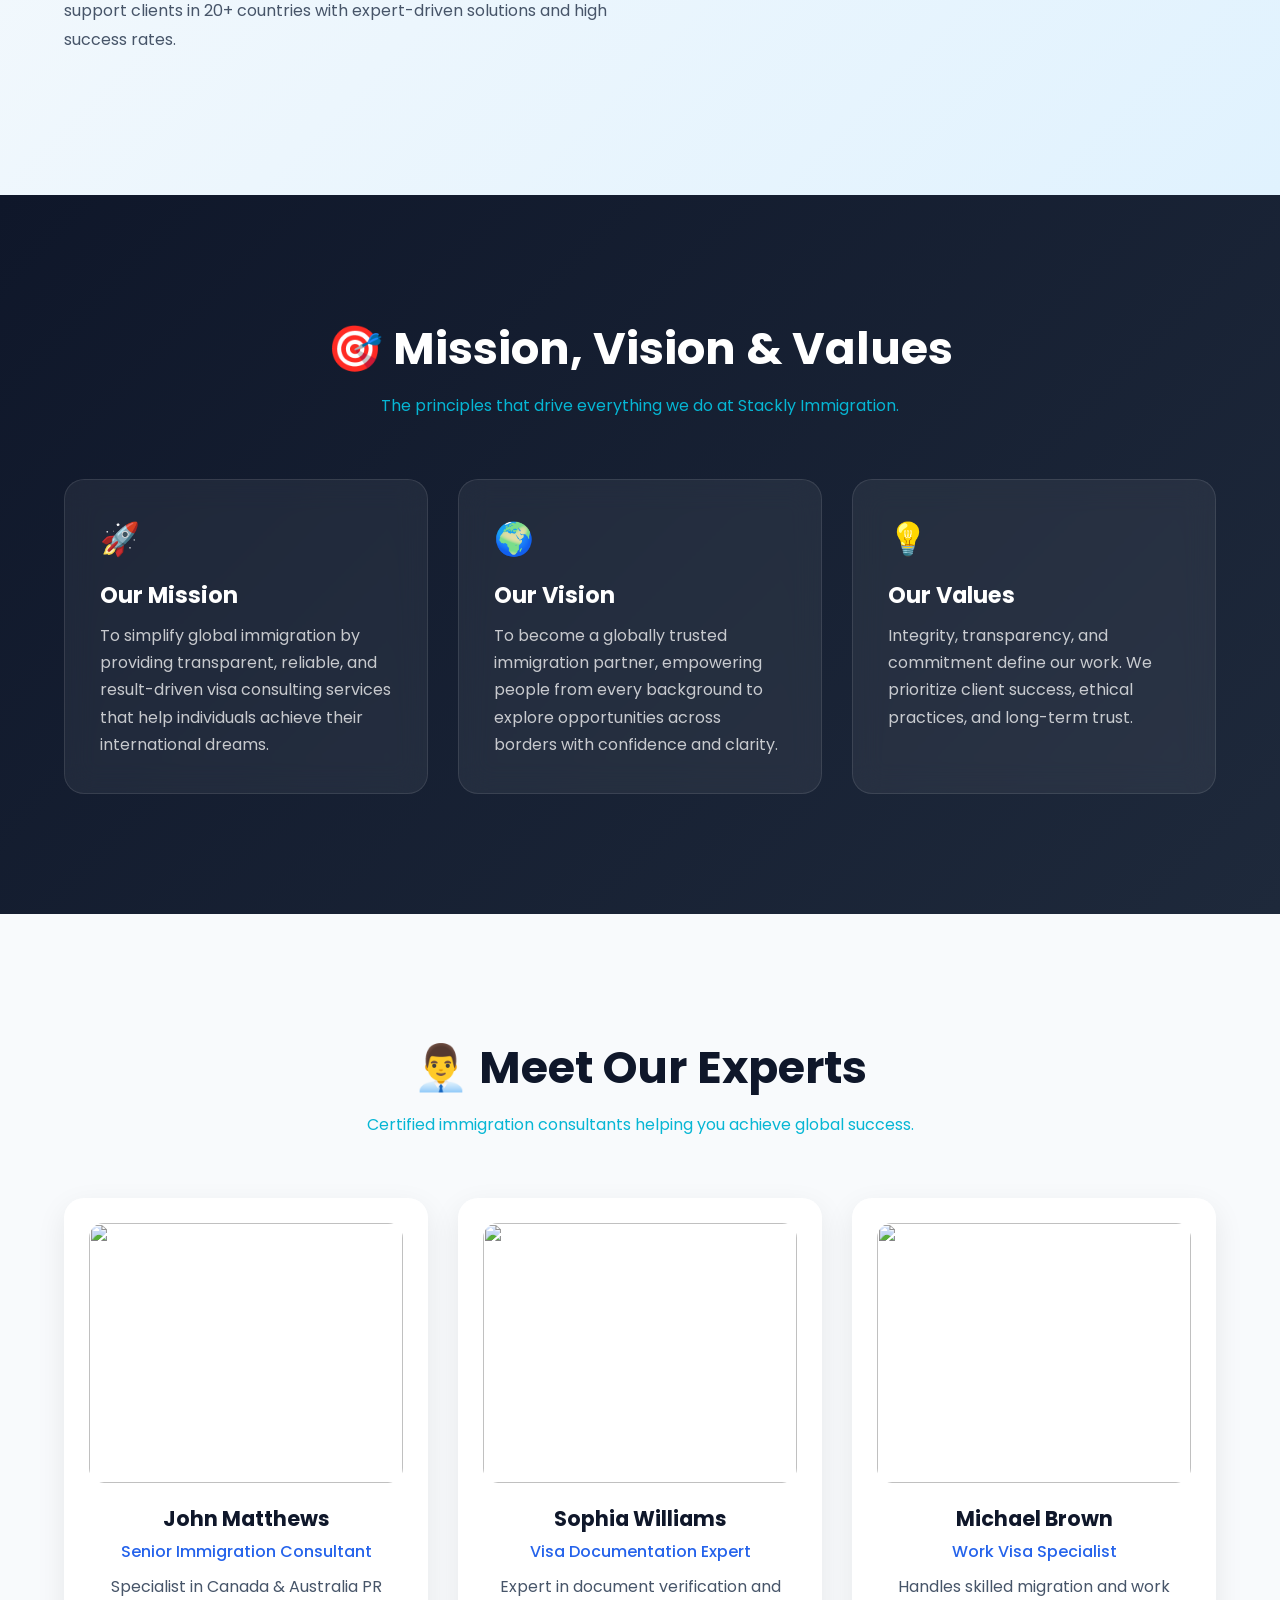
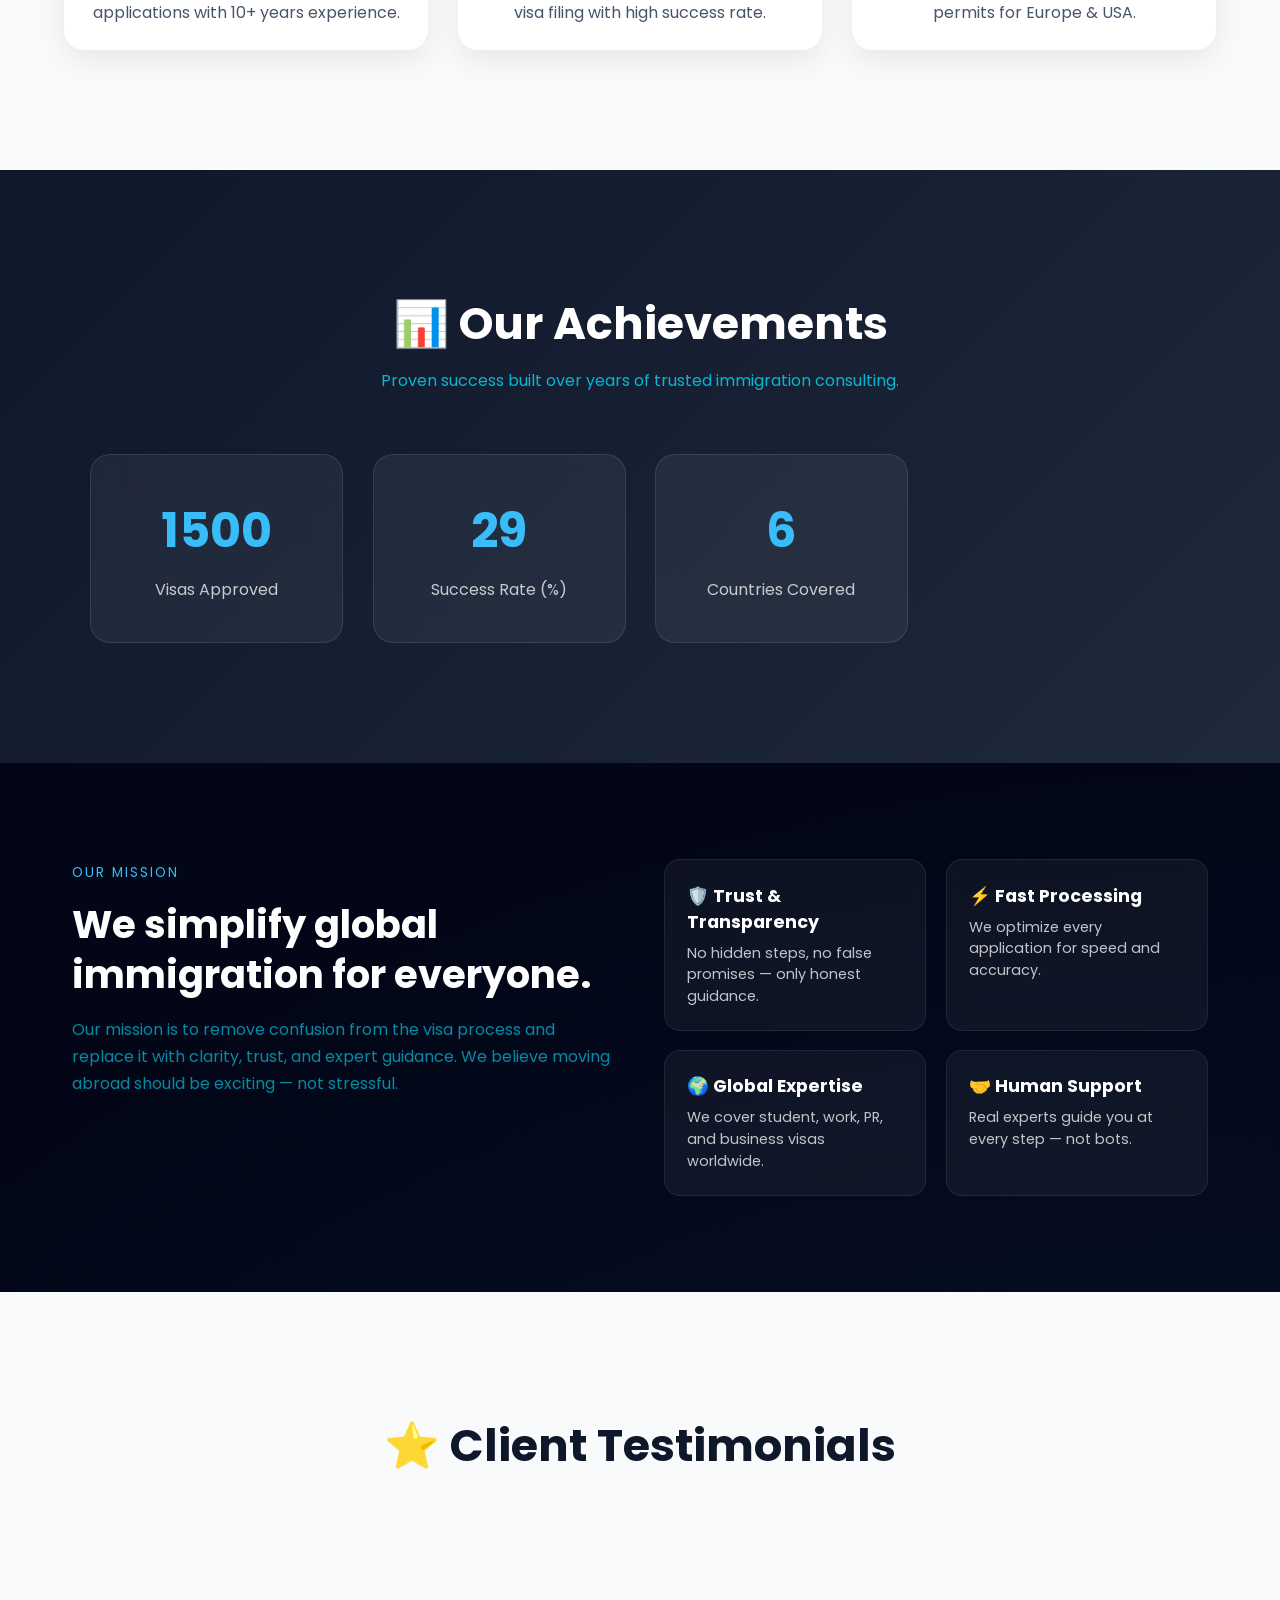
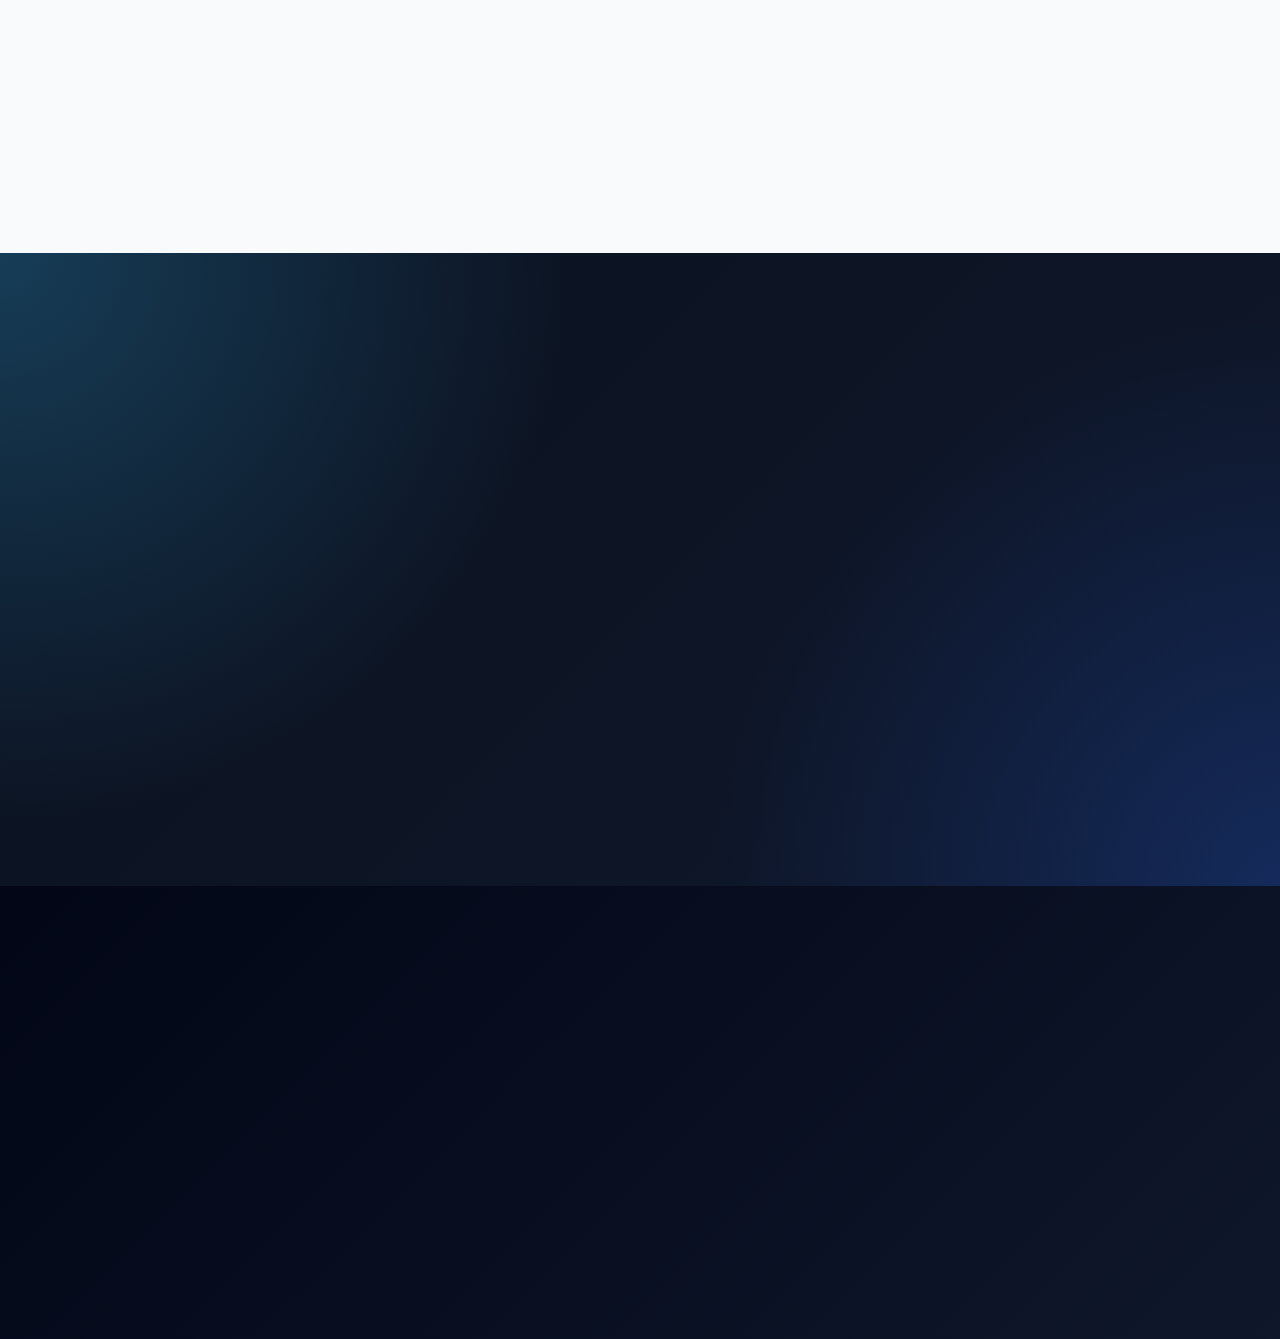
==== commit 35f838d6: "...." ====
--- a/about.html
+++ b/about.html
@@ -28,7 +28,7 @@
 
       <ul class="nav-links">
         <li><a href="index.html">Home</a></li>
-        <li><a href="about.html">About</a></li>
+        <li><a href="about.html" class="active">About</a></li>
         <li><a href="service.html">Services</a></li>
         <li><a href="countries.html">Countries</a></li>
         <li><a href="contact.html">Contact</a></li>
@@ -80,7 +80,7 @@
 <section class="our-story">
 
     <h2 class="story-title reveal up">🏢 Our Story</h2>
-    <p class="story-subtitle reveal up">
+    <p class="story-subtitle sub reveal up">
         From a small consulting idea to a global immigration support network.
     </p>
 
@@ -120,7 +120,7 @@
 <section class="mv-section">
 
     <h2 class="mv-title reveal up">🎯 Mission, Vision & Values</h2>
-    <p class="mv-subtitle reveal up">
+    <p class="mv-subtitle sub reveal up">
         The principles that drive everything we do at Stackly Immigration.
     </p>
 
@@ -168,7 +168,7 @@
 <section class="team">
 
     <h2 class="team-title reveal up">👨‍💼 Meet Our Experts</h2>
-    <p class="team-subtitle reveal up">
+    <p class="team-subtitle sub reveal up">
         Certified immigration consultants helping you achieve global success.
     </p>
 
@@ -212,7 +212,7 @@
 <section class="stats-section">
 
     <h2 class="stats-title reveal up">📊 Our Achievements</h2>
-    <p class="stats-subtitle reveal up">
+    <p class="stats-subtitle sub reveal up">
         Proven success built over years of trusted immigration consulting.
     </p>
 
@@ -248,7 +248,7 @@
     <div class="mission-left reveal-left">
         <span class="kicker">Our Mission</span>
         <h2>We simplify global immigration for everyone.</h2>
-        <p>
+        <p class="sub">
             Our mission is to remove confusion from the visa process and replace it with clarity, trust,
             and expert guidance. We believe moving abroad should be exciting — not stressful.
         </p>
@@ -284,7 +284,7 @@
 <section class="testimonials">
 
     <h2 class="testi-title reveal up">⭐ Client Testimonials</h2>
-    <p class="testi-subtitle reveal up">
+    <p class="testi-subtitle sub reveal up">
         Real stories from students, workers, and families who achieved their visa success with us.
     </p>
 
@@ -339,7 +339,7 @@
 <section class="process-mini">
 
     <h2 class="process-title reveal up">📈 Our Process Overview</h2>
-    <p class="process-subtitle reveal up">
+    <p class="process-subtitle sub reveal up">
         A simple 4-step journey to make your immigration process smooth and successful.
     </p>
 
@@ -372,8 +372,6 @@
     </div>
 
 </section>
-
-
 
 <footer class="footer">
 
@@ -411,11 +409,11 @@
         <div class="footer-box reveal right">
             <h3>Our Services</h3>
             <ul>
-                <li>Student Visa</li>
-                <li>Work Visa</li>
-                <li>PR Assistance</li>
-                <li>Business Visa</li>
-                <li>Tourist Visa</li>
+                <li> <a href="error.html">Student Visa</a></li>
+                <li><a href="error.html">Work Visa</a></li>
+                <li><a href="error.html">PR Assistance</a></li>
+                <li><a href="error.html">Business Visa</a></li>
+                <li><a href="error.html">Tourist Visa</a></li>
             </ul>
         </div>
 
@@ -429,7 +427,7 @@
 
             <div class="newsletter">
                 <input type="email" placeholder="Enter email">
-                <button>Subscribe</button>
+                <button onclick="window.location.href='error.html'">Subscribe</button>
             </div>
         </div>
 
--- a/css/about.css
+++ b/css/about.css
@@ -57,6 +57,24 @@
 
 .nav-links a:hover{
 color:var(--accent);
+}
+
+/* Active Page Underline */
+.nav-links a{
+    position: relative;
+}
+
+.nav-links a.active::after{
+    content: "";
+    position: absolute;
+    left: 0;
+    bottom: -6px;
+
+    width: 100%;
+    height: 2px;
+
+    background: #2563eb; /* change color if needed */
+    border-radius: 10px;
 }
 
 .btn{
@@ -154,7 +172,7 @@
 .about-hero-bg{
     position:absolute;
     inset:0;
-    background:url("images/img7.webp")
+    background:url("/images/place4.webp")
     center/cover no-repeat;
     transform:scale(1.1);
     filter:brightness(0.7);
@@ -1054,8 +1072,20 @@
     transform:translateX(5px);
 }
 
+i{
+    color: black;
+}
+
 footer i{
-    color: rgb(83, 103, 216);
+    color: white;
+}
+
+a{
+    cursor: pointer;
+}
+
+.sub{
+    color: #06b6d4;
 }
 
 /* SOCIAL */
--- a/css/auth.css
+++ b/css/auth.css
@@ -133,13 +133,15 @@
 .popup-left{
     padding:60px;
 
-    background:
+    /* background:
     linear-gradient(
     135deg,
-    #8c78dc 0%,
+    #7884dc 0%,
     #505d8b 50%,
     #2b224d 100%
-    );
+    ); */
+
+    
 
     display:flex;
     flex-direction:column;
@@ -437,8 +439,8 @@
 .popup-right{
   background: linear-gradient(
     145deg,
-    #606fba,
-    #111b41
+    #7889de,
+    #060f33
   );
 }
 
@@ -608,4 +610,78 @@
     top: 50%;
     transform: translateY(-50%);
     cursor: pointer;
+}
+
+/* ============================ */
+.popup-container{
+    width: min(500px, 95%);
+    max-width: 500px;
+
+    background: #171b22;
+    border: 1px solid rgba(255,255,255,.08);
+
+    border-radius: 24px;
+    overflow: hidden;
+
+    position: relative;
+
+    box-shadow: 0 30px 80px rgba(0,0,0,.6);
+}
+
+.popup-right{
+    background: linear-gradient(
+        145deg,
+        #7889de,
+        #060f33
+    );
+
+    padding: 40px 30px;
+
+    min-height: 550px;
+
+    display: flex;
+    justify-content: center;
+    align-items: center;
+}
+
+.popup-left{
+    display: none !important;
+}
+
+.popup-login-box,
+.popup-signup-box{
+    width: 100%;
+    max-width: 380px;
+    margin: auto;
+}
+
+@media (max-width: 480px){
+
+    .popup-container{
+        width: 95%;
+        border-radius: 20px;
+    }
+
+    .popup-right{
+        padding: 30px 20px;
+        min-height: auto;
+    }
+
+    .popup-login-box h2,
+    .popup-signup-box h2{
+        font-size: 1.8rem;
+    }
+}
+
+
+.popup-container{
+    width:min(500px,95%);
+    max-width:500px;
+
+    display:block;
+}
+
+.popup-container{
+    display:grid;
+    grid-template-columns:1fr;
 }
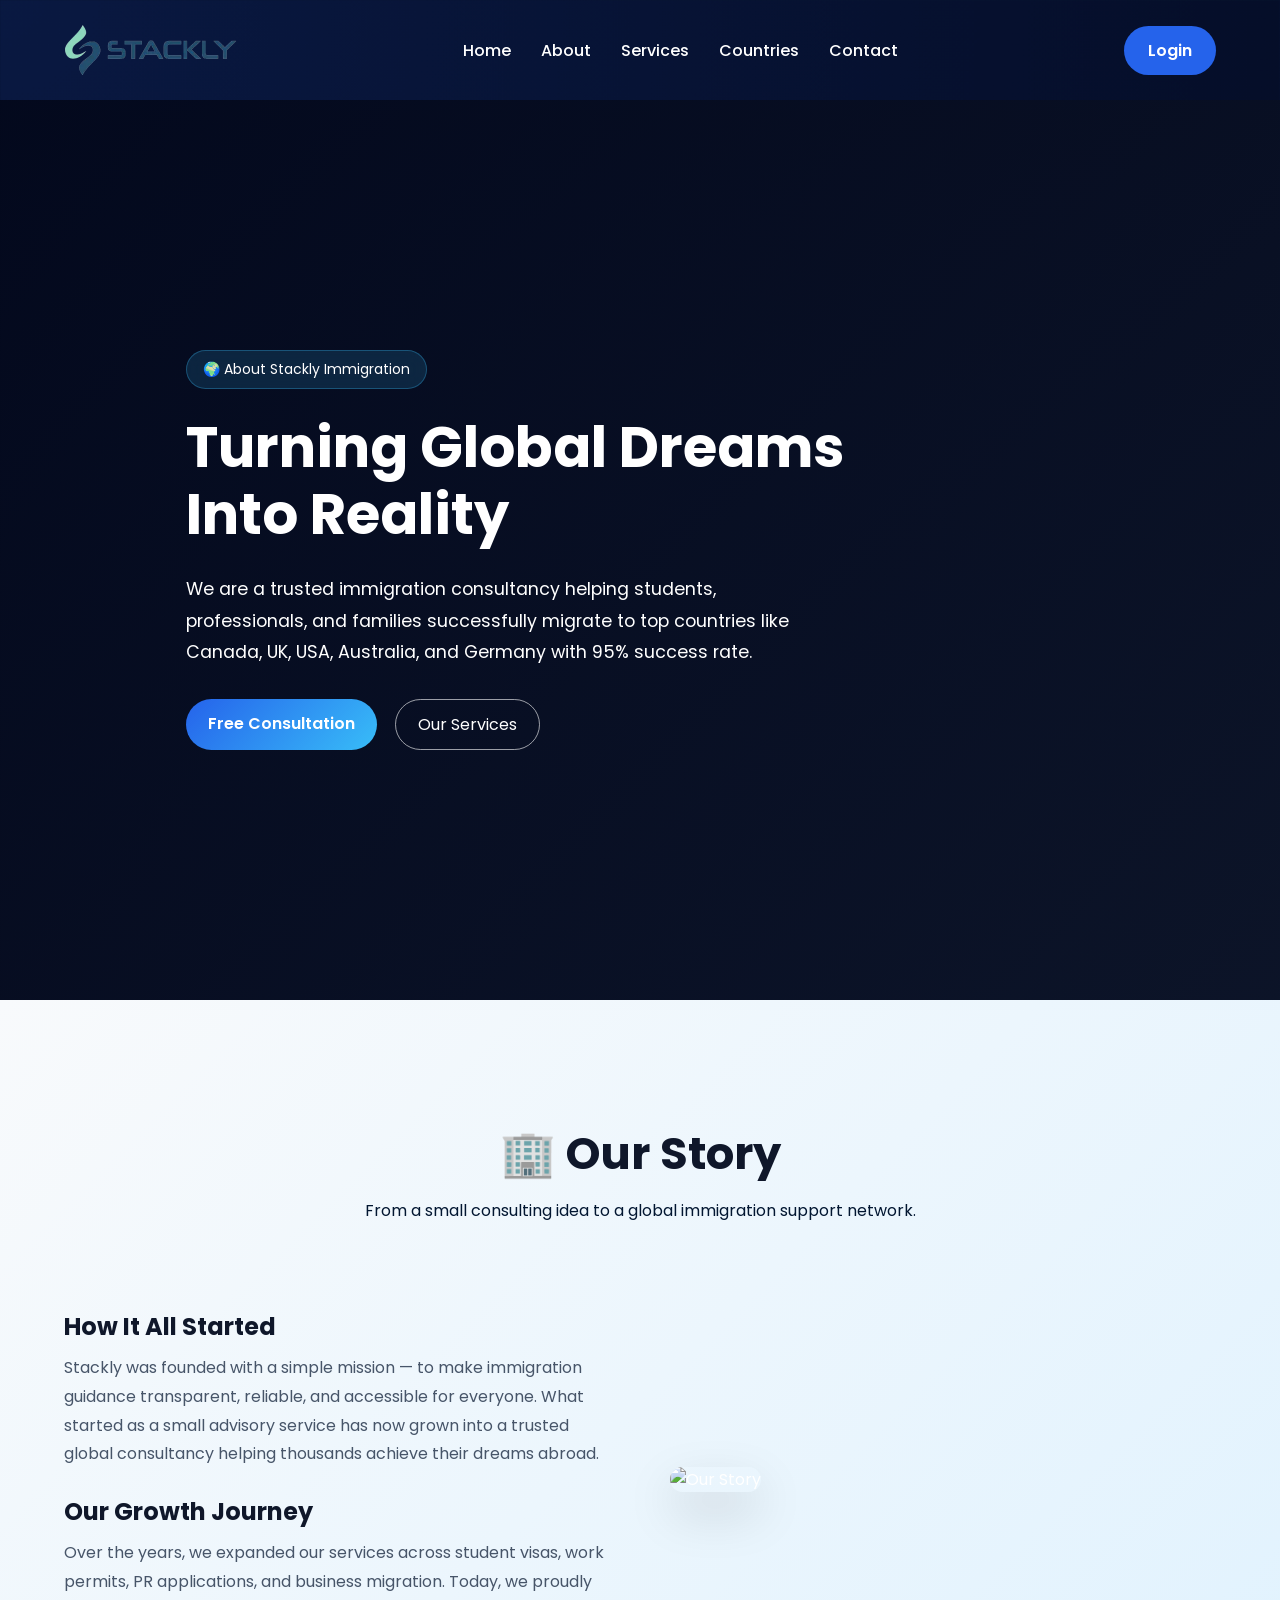
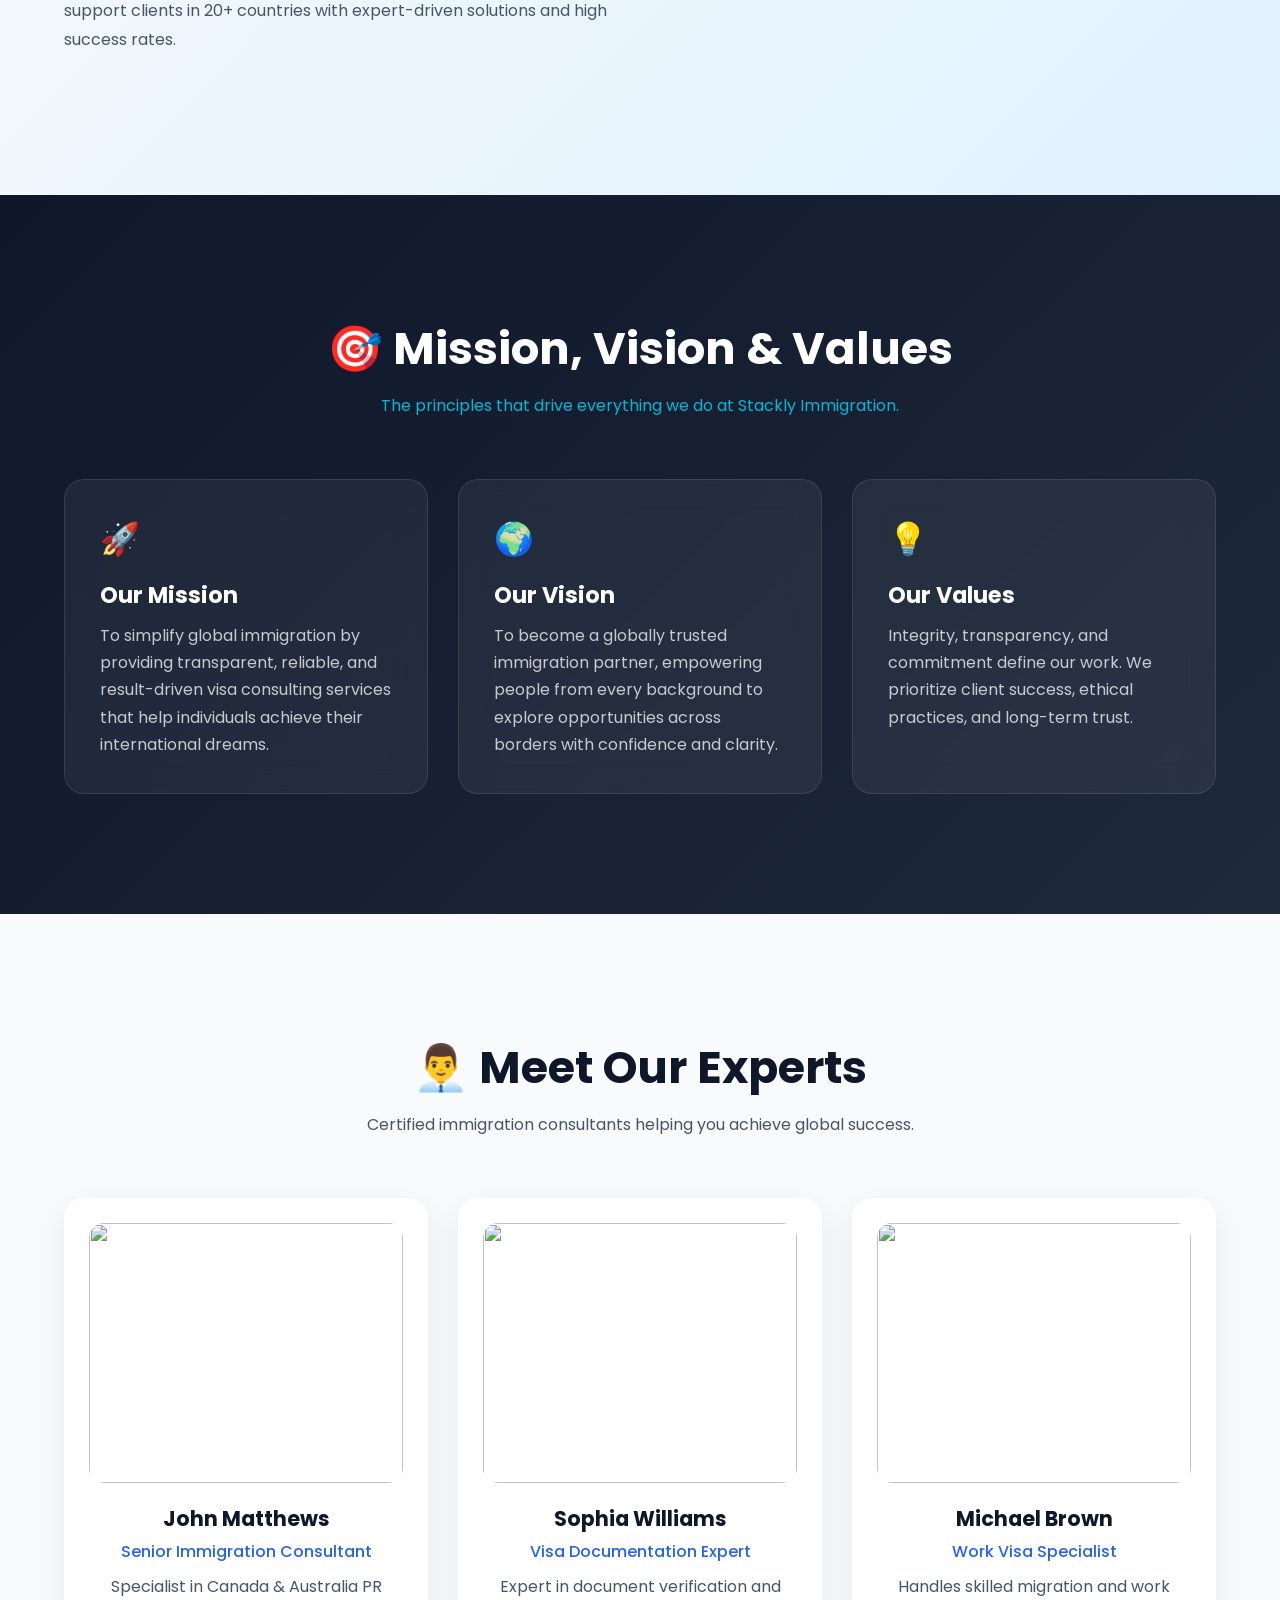
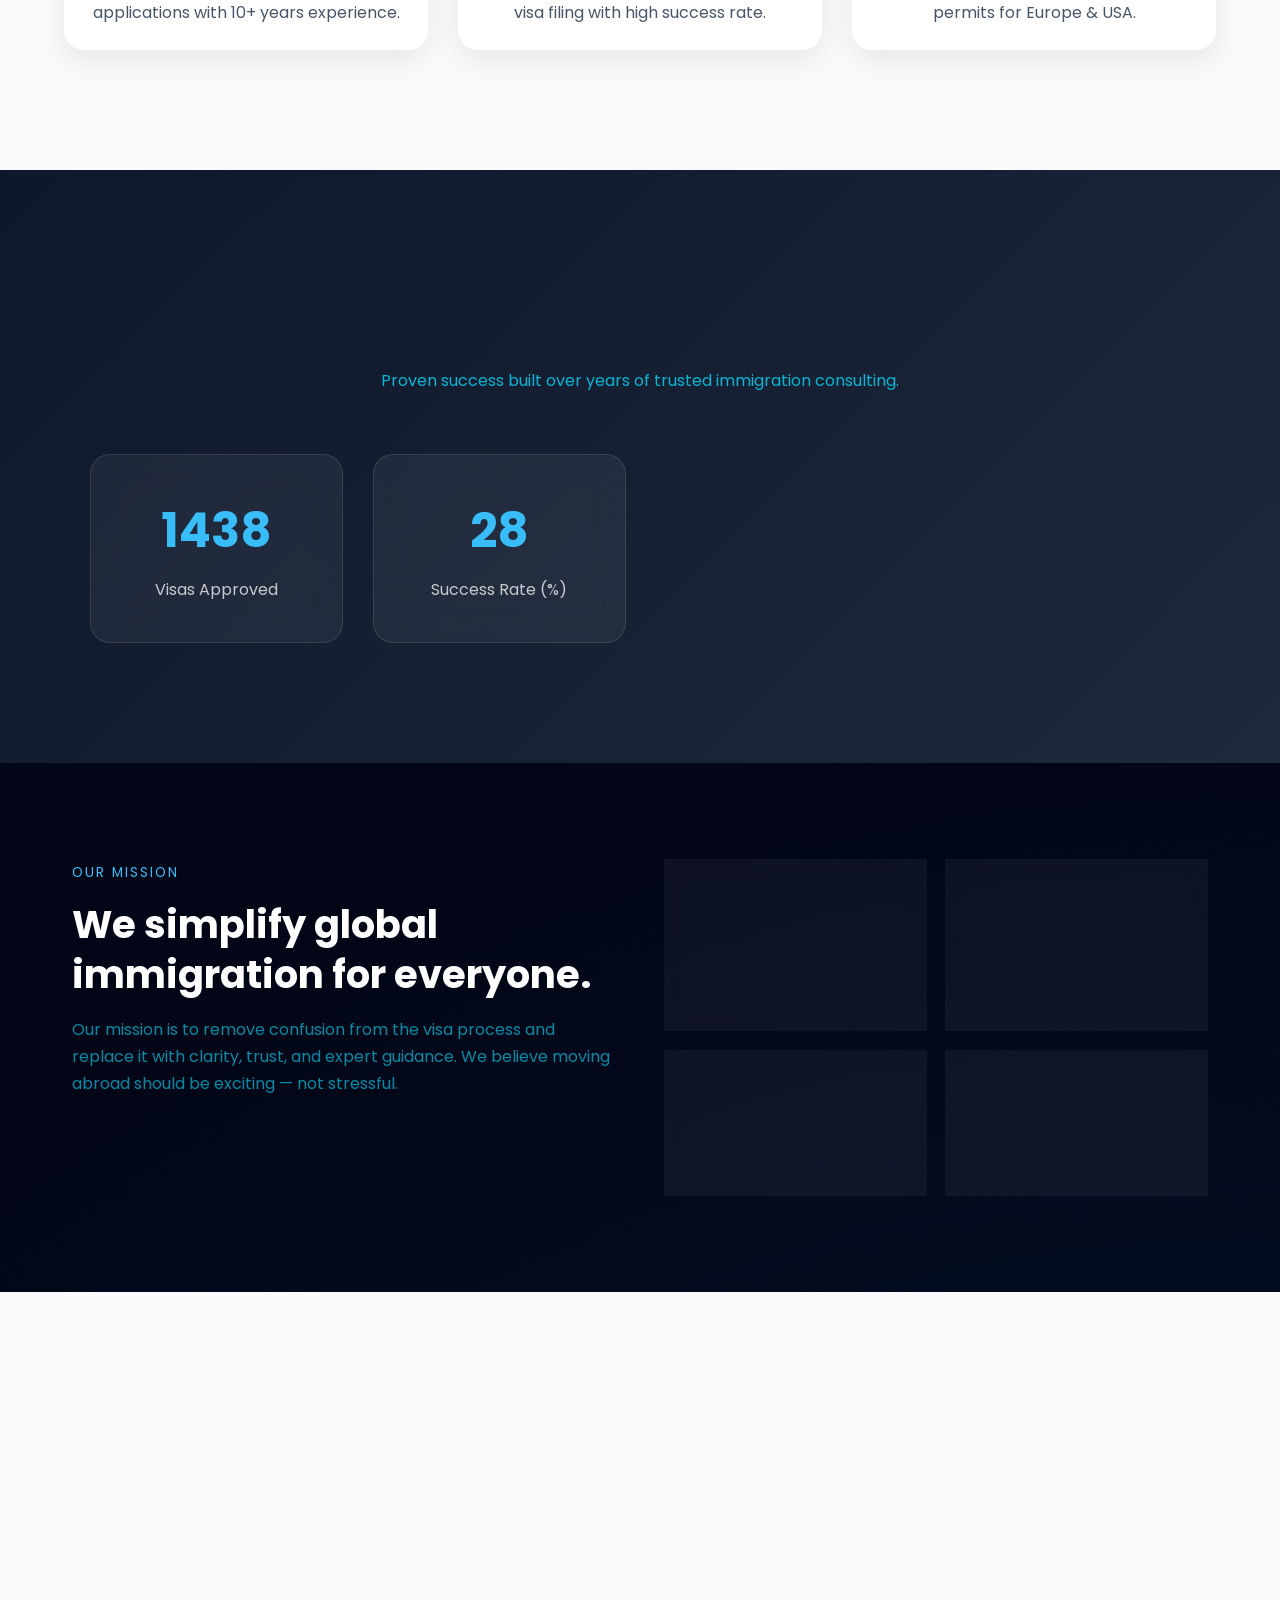
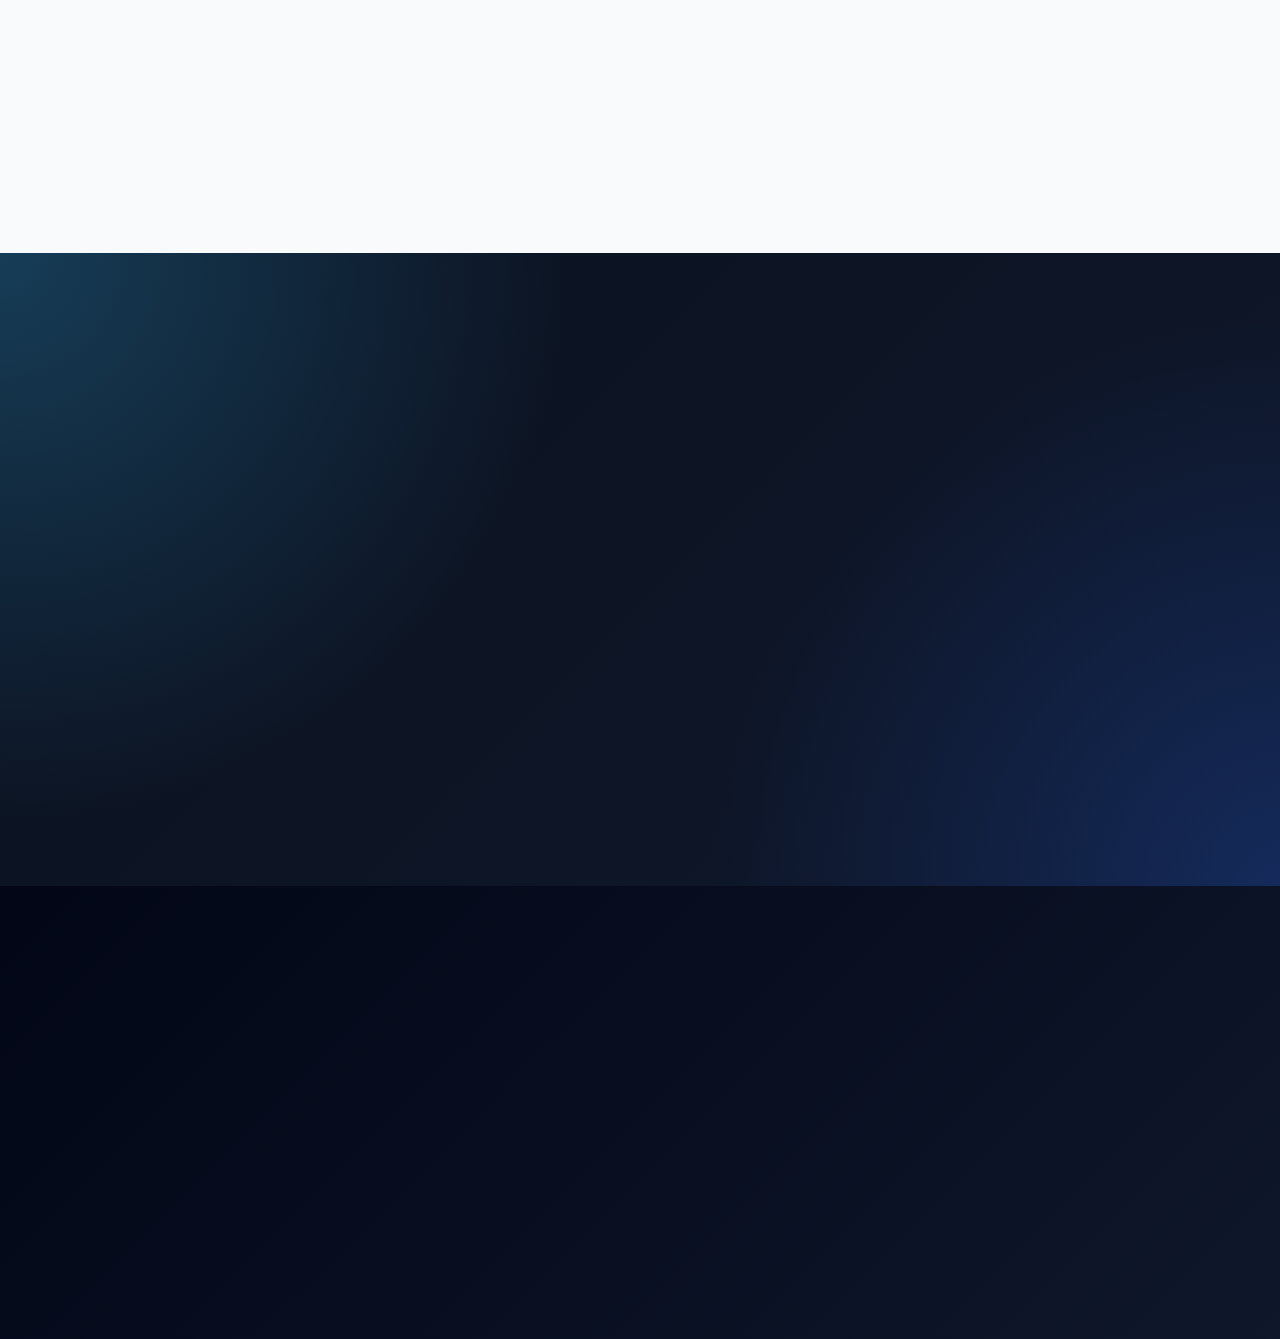
==== commit e269a7ca: "toggle menu" ====
--- a/about.html
+++ b/about.html
@@ -20,21 +20,34 @@
   <body>
     
     <nav>
-      <div class="logo">
-          <a href="index.html">
-              <img src="images/logo-stackly (1).webp" alt="Stackly Logo">
-          </a>
+      <div class="logo-lg">
+        <a href="index.html">
+          <img src="images/logo-stackly (1).webp" alt="Stackly Logo" />
+        </a>
       </div>
 
       <ul class="nav-links">
+        <div class="mobile-menu-logo">
+          <img src="images/logo-stackly (1).webp" alt="Stackly Logo" />
+        </div>
+
         <li><a href="index.html">Home</a></li>
-        <li><a href="about.html" class="active">About</a></li>
+        <li><a href="about.html">About</a></li>
         <li><a href="service.html">Services</a></li>
         <li><a href="countries.html">Countries</a></li>
         <li><a href="contact.html">Contact</a></li>
+
+        <div class="mobile-contact">
+          <h4>Contact Info</h4>
+          <p>📞 +91 98765 43210</p>
+          <p>✉ info@stackly.com</p>
+          <p>📍 Chennai, India</p>
+        </div>
       </ul>
 
-      <a class="btn" onclick="openPopup()">Login</a>
+      <a class="btn" onclick="openPopup()"> Login </a>
+
+      <a class="mobile-login-btn" onclick="openPopup()"> Login </a>
 
       <div class="menu-btn">☰</div>
     </nav>
@@ -80,7 +93,7 @@
 <section class="our-story">
 
     <h2 class="story-title reveal up">🏢 Our Story</h2>
-    <p class="story-subtitle sub reveal up">
+    <p class="story-subtitle reveal up">
         From a small consulting idea to a global immigration support network.
     </p>
 
@@ -168,7 +181,7 @@
 <section class="team">
 
     <h2 class="team-title reveal up">👨‍💼 Meet Our Experts</h2>
-    <p class="team-subtitle sub reveal up">
+    <p class="team-subtitle reveal up">
         Certified immigration consultants helping you achieve global success.
     </p>
 
@@ -284,7 +297,7 @@
 <section class="testimonials">
 
     <h2 class="testi-title reveal up">⭐ Client Testimonials</h2>
-    <p class="testi-subtitle sub reveal up">
+    <p class="testi-subtitle  reveal up">
         Real stories from students, workers, and families who achieved their visa success with us.
     </p>
 
--- a/css/about.css
+++ b/css/about.css
@@ -26,133 +26,6 @@
 
 color:white;
 overflow-x:hidden;
-}
-
-nav{
-width:90%;
-margin:auto;
-display:flex;
-justify-content:space-between;
-align-items:center;
-padding:25px 0;
-}
-
-.logo{
-font-size:1.8rem;
-font-weight:700;
-}
-
-.nav-links{
-display:flex;
-gap:30px;
-list-style:none;
-}
-
-.nav-links a{
-text-decoration:none;
-color:white;
-font-weight:500;
-transition:.4s;
-}
-
-.nav-links a:hover{
-color:var(--accent);
-}
-
-/* Active Page Underline */
-.nav-links a{
-    position: relative;
-}
-
-.nav-links a.active::after{
-    content: "";
-    position: absolute;
-    left: 0;
-    bottom: -6px;
-
-    width: 100%;
-    height: 2px;
-
-    background: #2563eb; /* change color if needed */
-    border-radius: 10px;
-}
-
-.btn{
-background:var(--secondary);
-cursor: pointer;
-padding:12px 24px;
-border-radius:50px;
-text-decoration:none;
-color:white;
-font-weight:600;
-}
-
-.menu-btn{
-display:none;
-}
-
-.logo{
-    display:flex;
-    align-items:center;
-}
-
-.logo img{
-    height:50px;
-    width:auto;
-    display:block;
-    object-fit:contain;
-    cursor:pointer;
-    transition:0.3s ease;
-}
-
-.logo img:hover{
-    transform:scale(1.05);
-}
-
-@media(max-width:900px){
-
-
-
-.nav-links{
-display:none;
-}
-
-.menu-btn{
-display:block;
-font-size:2rem;
-cursor:pointer;
-}
-
-}
-
-/* ===================================== */
-@media(max-width:900px){
-
-    .nav-links{
-        display:none;
-        position:absolute;
-        top:90px;
-        right:20px;
-        width:250px;
-        background:rgba(15,23,42,.98);
-        backdrop-filter:blur(20px);
-        border:1px solid rgba(255,255,255,.1);
-        border-radius:20px;
-        padding:20px;
-        flex-direction:column;
-        gap:15px;
-        z-index:1000;
-    }
-
-    .nav-links.active{
-        display:flex;
-    }
-
-    .menu-btn{
-        display:block;
-        font-size:2rem;
-        cursor:pointer;
-    }
 }
 
 
@@ -399,7 +272,7 @@
 
 .story-subtitle{
     text-align:center;
-    color:#475569;
+    color:#021631;
     margin-bottom:60px;
     max-width:700px;
     margin-left:auto;
@@ -1290,4 +1163,283 @@
 body.no-scroll{
     overflow: hidden;
     height: 100vh;
+}
+
+.viewer-button,
+.lg-icon,
+.fancybox-button,
+.zoom-icon{
+    display:none !important;
+}
+
+img + button{
+    display:none !important;
+}
+
+
+/* ===================== NAVBAR ==================== */
+
+nav{
+width:90%;
+margin:auto;
+display:flex;
+justify-content:space-between;
+align-items:center;
+padding:25px 0;
+}
+
+.logo{
+font-size:1.8rem;
+font-weight:700;
+}
+
+.nav-links{
+display:flex;
+gap:30px;
+list-style:none;
+}
+
+.nav-links a{
+text-decoration:none;
+color:white;
+font-weight:500;
+transition:.4s;
+}
+
+.nav-links a:hover{
+color:var(--accent);
+}
+
+/* Active Page Underline */
+.nav-links a{
+    position: relative;
+}
+
+.nav-links a::after{
+    content: "";
+    position: absolute;
+    left: 0;
+    bottom: -6px;
+
+    width: 0;
+    height: 2px;
+
+    background: #2563eb;
+    transition: 0.3s ease;
+}
+
+.nav-links a:hover::after,
+.nav-links a.active::after{
+    width: 100%;
+}
+
+.btn{
+background:var(--secondary);
+cursor: pointer;
+padding:12px 24px;
+border-radius:50px;
+text-decoration:none;
+color:white;
+font-weight:600;
+}
+
+
+.menu-btn{
+display:none;
+}
+
+.logo{
+    display:flex;
+    align-items:center;
+}
+
+.logo-lg img{
+    height:50px;
+    width:auto;
+    display:block;
+    object-fit:contain;
+    cursor:pointer;
+    transition:0.3s ease;
+}
+
+.logo img:hover{
+    transform:scale(1.05);
+}
+
+.mobile-contact{
+    display: none;
+}
+
+.mobile-login-btn{
+    display: none;
+}
+
+@media(max-width:900px){
+
+
+
+.nav-links{
+display:none;
+}
+
+.menu-btn{
+display:block;
+font-size:2rem;
+cursor:pointer;
+}
+
+}
+
+/* ===================================== */
+@media(max-width:900px){
+
+    nav{
+        width:100%;
+        padding:20px;
+    }
+
+    .btn{
+        display:none;
+    }
+
+    .menu-btn{
+        display:block;
+        font-size:2rem;
+        cursor:pointer;
+        z-index:1001;
+    }
+
+    .nav-links{
+        display:flex;
+        flex-direction:column;
+        gap:18px;
+
+        position:fixed;
+        top:0;
+        right:-100%;
+
+        width:100%;
+        height:100vh;
+
+        background:#0f172a;
+
+        padding:100px 30px 40px;
+
+        transition:.4s ease;
+        z-index:999;
+    }
+
+    .nav-links.active{
+        right:0;
+    }
+
+    .nav-links li{
+        list-style:none;
+    }
+
+    .nav-links a{
+        font-size:1.1rem;
+        display:block;
+        padding:10px 0;
+    }
+
+    /* Contact Section */
+    .mobile-contact{
+        display: block;
+        margin-top:auto;
+        padding-top:25px;
+        border-top:1px solid rgba(255,255,255,.15);
+    }
+
+    .mobile-contact h4{
+        margin-bottom:15px;
+        color:#38bdf8;
+    }
+
+    .mobile-contact p{
+        color:#cbd5e1;
+        margin-bottom:10px;
+        font-size:.95rem;
+    }
+
+    .mobile-login-btn{
+        display:block;
+        text-align:center;
+        margin-top:20px;
+        padding:12px;
+        border-radius:12px;
+        background:#2563eb;
+        color:#fff !important;
+        text-decoration:none;
+        font-weight:600;
+        cursor:pointer;
+    }
+}
+
+@media(max-width:900px){
+
+    .nav-links{
+        display:flex;
+        flex-direction:column;
+        gap:20px;
+
+        position:fixed;
+        top:0;
+        left:-320px;
+
+        width:300px;      /* NOT full width */
+        height:100vh;     /* Full height */
+
+        background:#0f172a;
+        padding:30px 25px 30px;
+
+        transition:.4s ease;
+        z-index:1000;
+
+        border-left:1px solid rgba(255,255,255,.1);
+    }
+
+    .nav-links.active{
+        left:0;
+    }
+
+    .mobile-contact{
+        margin-top:auto;
+        border-top:1px solid rgba(255,255,255,.1);
+        padding-top:20px;
+    }
+
+    .btn{
+        display:none;
+    }
+
+    .menu-btn{
+        display:block;
+        font-size:2rem;
+        cursor:pointer;
+        z-index:1001;
+    }
+}
+
+/* Hidden on desktop */
+.mobile-menu-logo{
+    display:none;
+}
+
+@media(max-width:900px){
+
+    .mobile-menu-logo{
+        display:block;
+        text-align:center;
+        margin-bottom:25px;
+        padding-bottom:20px;
+        border-bottom:1px solid rgba(255,255,255,.1);
+    }
+
+    .mobile-menu-logo img{
+        width:140px;
+        height:auto;
+        object-fit:contain;
+    }
+
 }
--- a/css/auth.css
+++ b/css/auth.css
@@ -629,11 +629,14 @@
 }
 
 .popup-right{
-    background: linear-gradient(
-        145deg,
-        #7889de,
-        #060f33
-    );
+    background:
+radial-gradient(circle at top left,
+rgba(37,99,235,.2),
+transparent 35%),
+radial-gradient(circle at bottom right,
+rgba(56,189,248,.15),
+transparent 35%),
+#020617;
 
     padding: 40px 30px;
 
